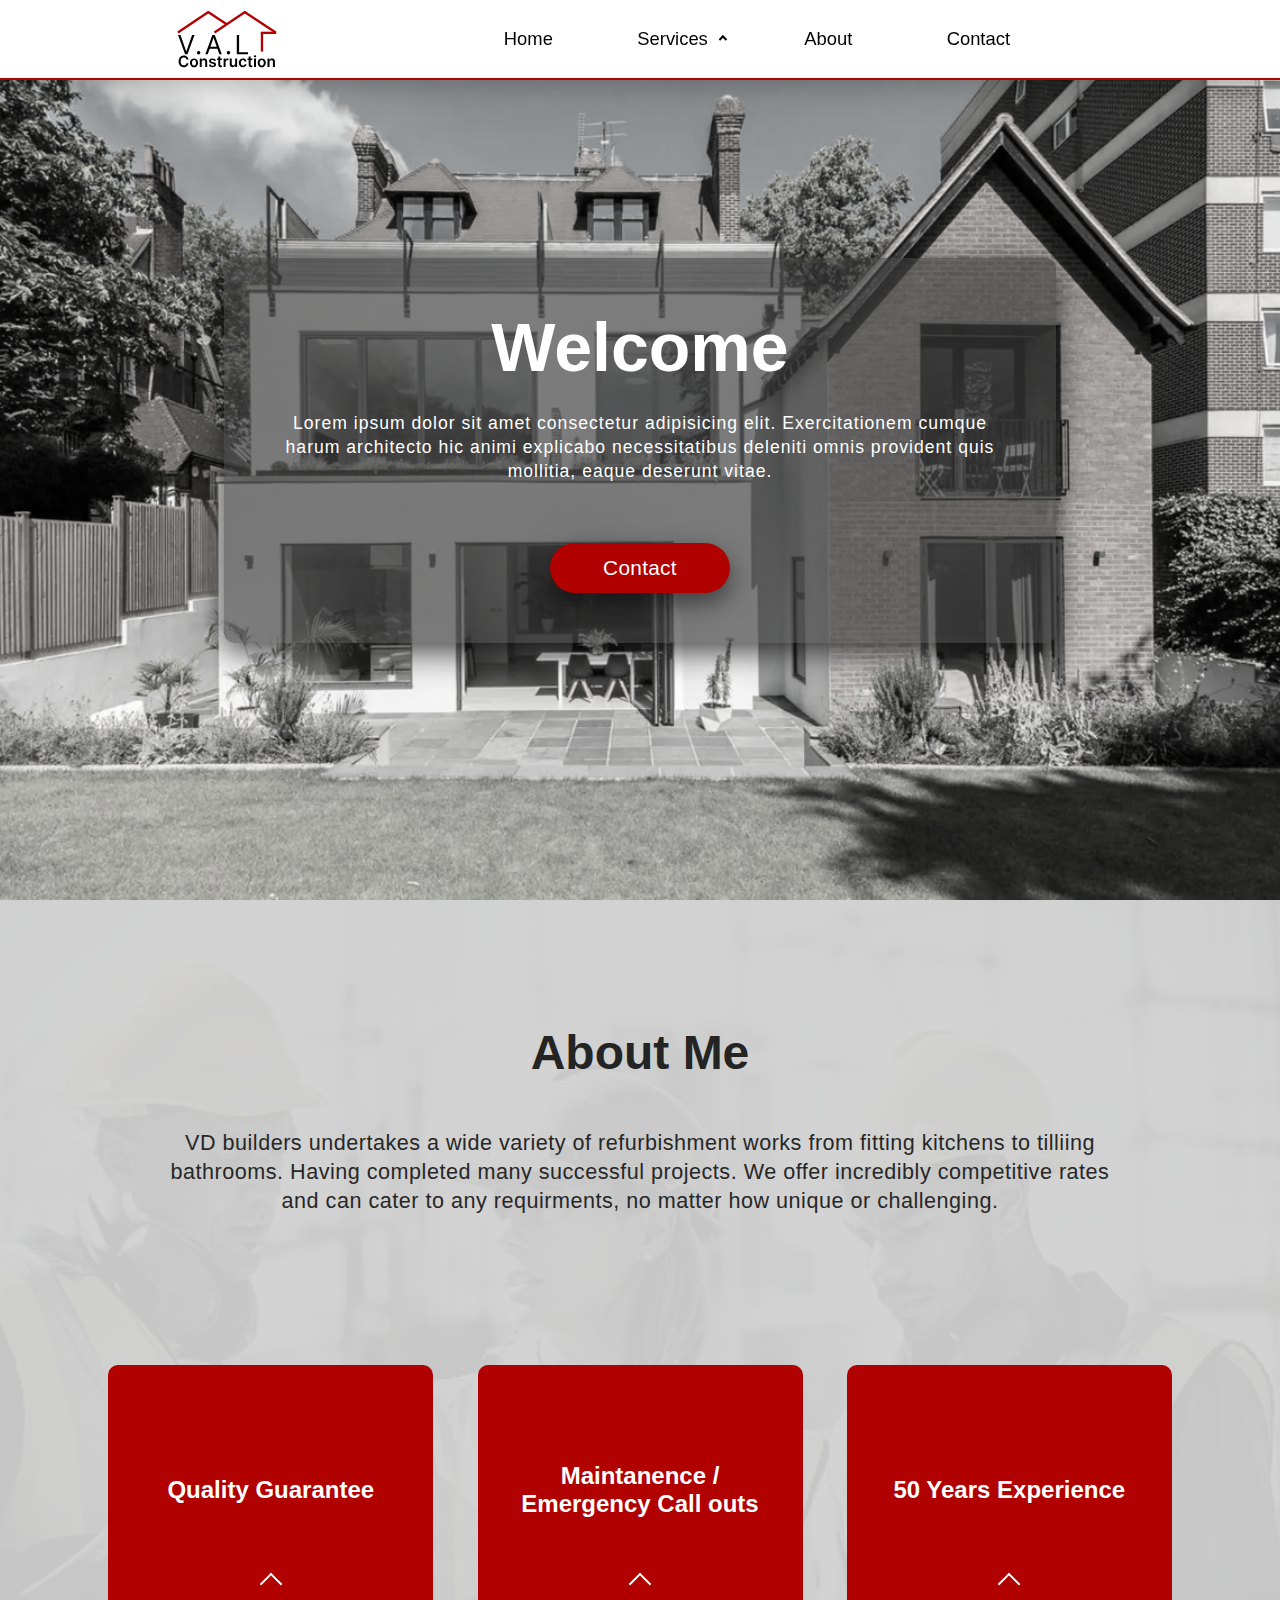
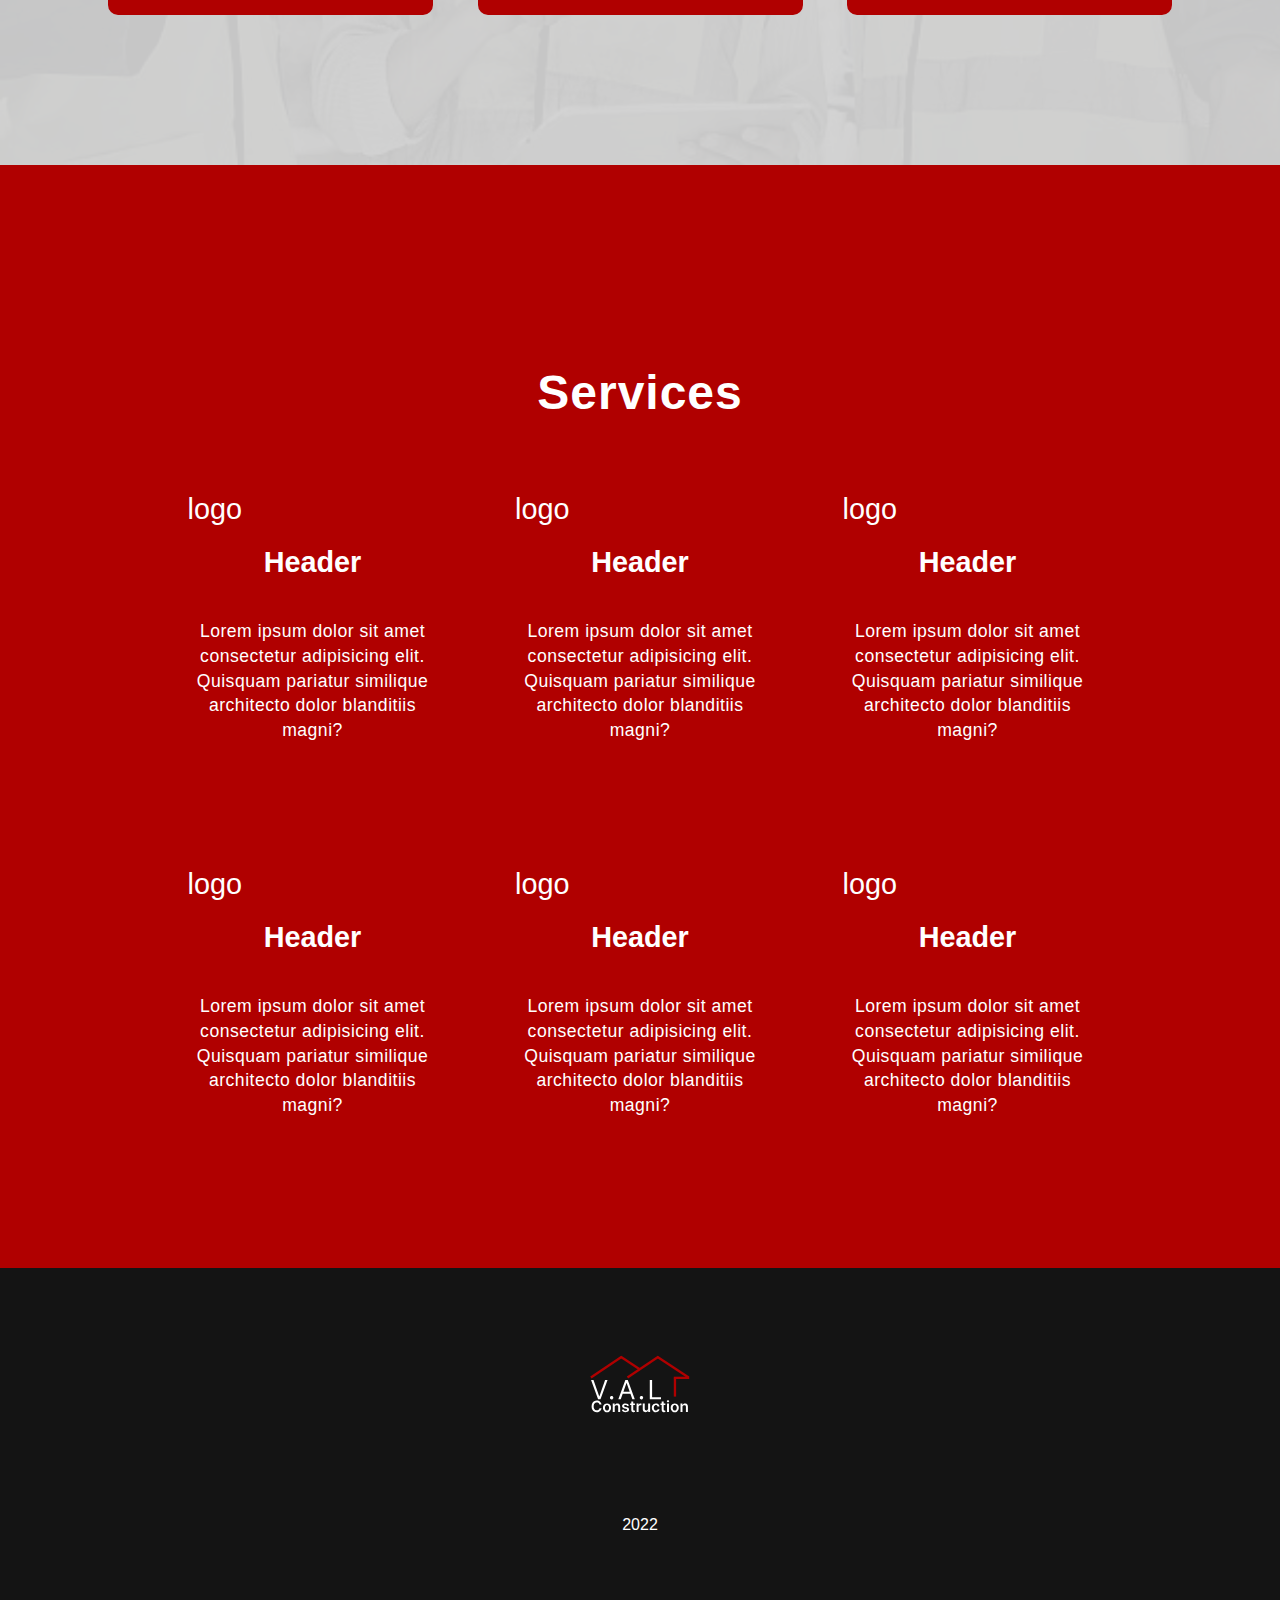
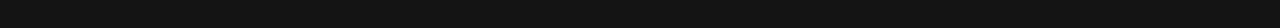
==== index.html @ 8a045b6e "zz" ====
<!DOCTYPE html>
<html lang="en">
<head>

    <meta charset="UTF-8">
    <meta http-equiv="X-UA-Compatible" content="IE=edge">
    <meta name="viewport" content="width=device-width, initial-scale=1.0">
    <link rel="stylesheet" href="../css/style.css">
    <link rel="apple-touch-icon" sizes="180x180" href="favicon\apple-touch-icon.png">
    <link rel="icon" type="image/png" sizes="32x32" href="favicon/favicon-32x32.png">
    <link rel="icon" type="image/png" sizes="16x16" href="favicon/favicon-16x16.png">
    <link rel="manifest" href="favicon/site.webmanifest">
    <link rel="mask-icon" href="favicon/safari-pinned-tab.svg" color="#5bbad5">
    <meta name="msapplication-TileColor" content="#da532c">
    <meta name="theme-color" content="#ffffff">

    <title>Home</title>

</head>
<body>
    <div class="hero">
        <div class="hero-img-overlay"></div>
        <img src="../images/The-Modern-House-UK-0.webp" alt="background-image" srcset="">
        
        <div class="hero-container">
            
            <h2 class="hero-header">Welcome</h2>
            <p class="hero-text">
                Lorem ipsum dolor sit amet consectetur adipisicing elit. Exercitationem cumque harum architecto hic animi explicabo necessitatibus deleniti omnis provident quis mollitia, eaque deserunt vitae.
            </p>
            <div class="hero-contact-wrapper">
                <div class="hero-contact">
                    <a href="#">
                        <p>Contact</p>
                    </a>
                </div>
            </div>
        </div>
    </div>
    <div class="nav-wrapper">
        <div class="nav">
            <div class="logo">
                <svg width="129" height="74" viewBox="0 0 129 74" fill="none" xmlns="http://www.w3.org/2000/svg">
                    <path d="M4.50852 31.9138L11.8494 52.7291H12.1392L19.4801 31.9138H22.6193L13.5398 56.641H10.4489L1.36932 31.9138H4.50852ZM27.9341 56.8342C27.3385 56.8342 26.8273 56.6209 26.4007 56.1943C25.9741 55.7677 25.7608 55.2566 25.7608 54.6609C25.7608 54.0653 25.9741 53.5541 26.4007 53.1275C26.8273 52.7009 27.3385 52.4876 27.9341 52.4876C28.5298 52.4876 29.0409 52.7009 29.4675 53.1275C29.8941 53.5541 30.1074 54.0653 30.1074 54.6609C30.1074 55.0553 30.0068 55.4175 29.8056 55.7476C29.6124 56.0776 29.3508 56.3432 29.0208 56.5444C28.6988 56.7376 28.3366 56.8342 27.9341 56.8342ZM39.6813 56.641H36.5421L45.6216 31.9138H48.7125L57.7921 56.641H54.6528L47.2636 35.8257H47.0705L39.6813 56.641ZM40.8403 46.9819H53.4938V49.6382H40.8403V46.9819ZM66.394 56.8342C65.7983 56.8342 65.2872 56.6209 64.8606 56.1943C64.434 55.7677 64.2207 55.2566 64.2207 54.6609C64.2207 54.0653 64.434 53.5541 64.8606 53.1275C65.2872 52.7009 65.7983 52.4876 66.394 52.4876C66.9896 52.4876 67.5007 52.7009 67.9273 53.1275C68.3539 53.5541 68.5673 54.0653 68.5673 54.6609C68.5673 55.0553 68.4666 55.4175 68.2654 55.7476C68.0722 56.0776 67.8106 56.3432 67.4806 56.5444C67.1586 56.7376 66.7964 56.8342 66.394 56.8342ZM77.1269 56.641V31.9138H80.1212V53.9848H91.6155V56.641H77.1269Z" fill="black"/>
                    <line y1="-1.5" x2="48.0548" y2="-1.5" transform="matrix(0.829997 -0.557767 0.551635 0.834086 49.1716 29.8034)" stroke="#B00000" stroke-width="3"/>
                    <line y1="-1.5" x2="48.608" y2="-1.5" transform="matrix(0.834228 0.55142 -0.545297 0.838243 85.9023 3)" stroke="#B00000" stroke-width="3"/>
                    <line y1="-1.5" x2="47.9809" y2="-1.5" transform="matrix(0.829997 -0.557767 0.551635 0.834086 1.97386 29.8034)" stroke="#B00000" stroke-width="3"/>
                    <line y1="-1.5" x2="28.6536" y2="-1.5" transform="matrix(0.834228 0.55142 -0.545297 0.838243 38.8529 3)" stroke="#B00000" stroke-width="3"/>
                    <line x1="128" y1="29.0658" x2="108.057" y2="29.0658" stroke="#B00000" stroke-width="3"/>
                    <line x1="109.599" y1="53.2564" x2="109.599" y2="29.8034" stroke="#B00000" stroke-width="3"/>
                    <path d="M14.8849 63.5161H12.2287C12.1529 63.0805 12.0133 62.6946 11.8097 62.3584C11.6061 62.0175 11.3527 61.7287 11.0497 61.4919C10.7467 61.2552 10.401 61.0776 10.0128 60.9592C9.62926 60.8361 9.21496 60.7746 8.76989 60.7746C7.97917 60.7746 7.27841 60.9734 6.66761 61.3712C6.05682 61.7642 5.5786 62.3418 5.23295 63.1041C4.88731 63.8617 4.71449 64.7874 4.71449 65.8811C4.71449 66.9938 4.88731 67.9313 5.23295 68.6936C5.58333 69.4512 6.06155 70.0241 6.66761 70.4124C7.27841 70.7959 7.9768 70.9877 8.76278 70.9877C9.19839 70.9877 9.60559 70.9308 9.98438 70.8172C10.3679 70.6988 10.7112 70.526 11.0142 70.2987C11.322 70.0715 11.58 69.7921 11.7884 69.4607C12.0014 69.1292 12.1482 68.7504 12.2287 68.3243L14.8849 68.3385C14.7855 69.0298 14.5701 69.6785 14.2386 70.2845C13.9119 70.8906 13.4834 71.4256 12.9531 71.8896C12.4228 72.3489 11.8026 72.7088 11.0923 72.9692C10.3821 73.2249 9.59375 73.3527 8.72727 73.3527C7.44886 73.3527 6.30777 73.0568 5.30398 72.4649C4.30019 71.8731 3.50947 71.0184 2.93182 69.901C2.35417 68.7836 2.06534 67.4436 2.06534 65.8811C2.06534 64.3139 2.35653 62.9739 2.93892 61.8612C3.52131 60.7438 4.31439 59.8892 5.31818 59.2973C6.32197 58.7055 7.45833 58.4095 8.72727 58.4095C9.53693 58.4095 10.2898 58.5232 10.9858 58.7504C11.6818 58.9777 12.3021 59.3115 12.8466 59.7519C13.3911 60.1875 13.8385 60.7225 14.1889 61.357C14.544 61.9867 14.776 62.7064 14.8849 63.5161ZM21.9428 73.3669C20.8775 73.3669 19.9542 73.1325 19.1729 72.6638C18.3917 72.195 17.7856 71.5393 17.3548 70.6965C16.9286 69.8537 16.7156 68.8688 16.7156 67.7419C16.7156 66.615 16.9286 65.6278 17.3548 64.7803C17.7856 63.9327 18.3917 63.2746 19.1729 62.8058C19.9542 62.3371 20.8775 62.1027 21.9428 62.1027C23.0082 62.1027 23.9315 62.3371 24.7127 62.8058C25.494 63.2746 26.0977 63.9327 26.5238 64.7803C26.9547 65.6278 27.1701 66.615 27.1701 67.7419C27.1701 68.8688 26.9547 69.8537 26.5238 70.6965C26.0977 71.5393 25.494 72.195 24.7127 72.6638C23.9315 73.1325 23.0082 73.3669 21.9428 73.3669ZM21.957 71.3073C22.5347 71.3073 23.0176 71.1486 23.4059 70.8314C23.7942 70.5094 24.083 70.0786 24.2724 69.5388C24.4665 68.999 24.5636 68.3977 24.5636 67.7348C24.5636 67.0672 24.4665 66.4635 24.2724 65.9237C24.083 65.3792 23.7942 64.946 23.4059 64.624C23.0176 64.302 22.5347 64.1411 21.957 64.1411C21.3652 64.1411 20.8728 64.302 20.4798 64.624C20.0915 64.946 19.8003 65.3792 19.6062 65.9237C19.4168 66.4635 19.3221 67.0672 19.3221 67.7348C19.3221 68.3977 19.4168 68.999 19.6062 69.5388C19.8003 70.0786 20.0915 70.5094 20.4798 70.8314C20.8728 71.1486 21.3652 71.3073 21.957 71.3073ZM31.9233 66.7618V73.1538H29.3523V62.2448H31.8097V64.0984H31.9375C32.1884 63.4877 32.5885 63.0023 33.1378 62.6425C33.6918 62.2826 34.3759 62.1027 35.1903 62.1027C35.9432 62.1027 36.599 62.2637 37.1577 62.5857C37.7211 62.9076 38.1567 63.374 38.4645 63.9848C38.777 64.5956 38.9309 65.3366 38.9261 66.2078V73.1538H36.3551V66.6056C36.3551 65.8764 36.1657 65.3058 35.7869 64.8939C35.4129 64.482 34.8944 64.276 34.2315 64.276C33.7817 64.276 33.3816 64.3754 33.0312 64.5743C32.6856 64.7684 32.4134 65.0502 32.2145 65.4195C32.0204 65.7888 31.9233 66.2362 31.9233 66.7618ZM50.1619 65.1283L47.8182 65.384C47.7519 65.1472 47.6359 64.9247 47.4702 64.7163C47.3092 64.508 47.0914 64.3399 46.8168 64.2121C46.5421 64.0842 46.206 64.0203 45.8082 64.0203C45.2732 64.0203 44.8234 64.1363 44.4588 64.3683C44.099 64.6003 43.9214 64.901 43.9261 65.2703C43.9214 65.5876 44.0374 65.8456 44.2741 66.0445C44.5156 66.2433 44.9134 66.4067 45.4673 66.5345L47.3281 66.9323C48.3603 67.1548 49.1274 67.5075 49.6293 67.9905C50.1359 68.4734 50.3916 69.1056 50.3963 69.8868C50.3916 70.5734 50.1903 71.1794 49.7926 71.705C49.3996 72.2258 48.8527 72.633 48.152 72.9266C47.4512 73.2201 46.6463 73.3669 45.7372 73.3669C44.402 73.3669 43.3272 73.0876 42.5128 72.5288C41.6984 71.9654 41.2131 71.1818 41.0568 70.178L43.5639 69.9365C43.6776 70.4289 43.919 70.8006 44.2884 71.0516C44.6577 71.3025 45.1383 71.428 45.7301 71.428C46.3409 71.428 46.831 71.3025 47.2003 71.0516C47.5743 70.8006 47.7614 70.4905 47.7614 70.1212C47.7614 69.8087 47.6406 69.5506 47.3991 69.347C47.1624 69.1434 46.7931 68.9872 46.2912 68.8783L44.4304 68.4877C43.384 68.2699 42.6098 67.9029 42.108 67.3868C41.6061 66.866 41.3575 66.2078 41.3622 65.4124C41.3575 64.74 41.5398 64.1576 41.9091 63.6652C42.2831 63.1681 42.8016 62.7845 43.4645 62.5146C44.1321 62.24 44.9015 62.1027 45.7727 62.1027C47.0511 62.1027 48.0573 62.375 48.7912 62.9195C49.5298 63.464 49.9867 64.2002 50.1619 65.1283ZM57.9638 62.2448V64.2334H51.6925V62.2448H57.9638ZM53.2408 59.6311H55.8118V69.8726C55.8118 70.2182 55.8639 70.4834 55.968 70.6681C56.0769 70.848 56.219 70.9711 56.3942 71.0374C56.5694 71.1037 56.7635 71.1368 56.9766 71.1368C57.1375 71.1368 57.2843 71.125 57.4169 71.1013C57.5542 71.0776 57.6584 71.0563 57.7294 71.0374L58.1626 73.0473C58.0253 73.0947 57.8288 73.1467 57.5732 73.2036C57.3222 73.2604 57.0144 73.2935 56.6499 73.303C56.0059 73.3219 55.4259 73.2249 54.9098 73.0118C54.3937 72.794 53.9841 72.4578 53.6811 72.0033C53.3828 71.5487 53.236 70.9806 53.2408 70.2987V59.6311ZM60.114 73.1538V62.2448H62.6069V64.0629H62.7205C62.9194 63.4332 63.2603 62.9479 63.7433 62.607C64.2309 62.2613 64.7873 62.0885 65.4123 62.0885C65.5543 62.0885 65.713 62.0956 65.8881 62.1098C66.0681 62.1193 66.2172 62.1359 66.3356 62.1595V64.5246C66.2267 64.4867 66.0539 64.4536 65.8171 64.4252C65.5851 64.392 65.3602 64.3754 65.1424 64.3754C64.6737 64.3754 64.2522 64.4772 63.8782 64.6808C63.5089 64.8797 63.2177 65.1567 63.0046 65.5118C62.7915 65.8669 62.685 66.2765 62.685 66.7405V73.1538H60.114ZM74.9968 68.5658V62.2448H77.5678V73.1538H75.0749V71.2149H74.9613C74.7151 71.8257 74.3103 72.3252 73.7468 72.7135C73.1881 73.1018 72.4992 73.2959 71.68 73.2959C70.9651 73.2959 70.333 73.1373 69.7837 72.82C69.2392 72.4981 68.8131 72.0317 68.5053 71.4209C68.1976 70.8054 68.0437 70.062 68.0437 69.1908V62.2448H70.6147V68.7931C70.6147 69.4843 70.8041 70.0336 71.1829 70.4408C71.5617 70.848 72.0588 71.0516 72.6744 71.0516C73.0531 71.0516 73.4201 70.9592 73.7752 70.7746C74.1303 70.5899 74.4215 70.3153 74.6488 69.9507C74.8808 69.5814 74.9968 69.1198 74.9968 68.5658ZM84.9702 73.3669C83.8812 73.3669 82.946 73.1278 82.1648 72.6496C81.3883 72.1714 80.7893 71.5109 80.3679 70.6681C79.9512 69.8205 79.7429 68.8451 79.7429 67.7419C79.7429 66.634 79.956 65.6562 80.3821 64.8087C80.8082 63.9564 81.4096 63.2935 82.1861 62.82C82.9673 62.3418 83.8906 62.1027 84.956 62.1027C85.8414 62.1027 86.625 62.2661 87.3068 62.5928C87.9934 62.9147 88.5402 63.3716 88.9474 63.9635C89.3546 64.5506 89.5866 65.2372 89.6435 66.0232H87.1861C87.0866 65.4976 86.8499 65.0596 86.4759 64.7092C86.1065 64.3541 85.6117 64.1766 84.9915 64.1766C84.4659 64.1766 84.0043 64.3186 83.6065 64.6027C83.2088 64.8821 82.8987 65.2845 82.6761 65.8101C82.4583 66.3357 82.3494 66.9654 82.3494 67.6993C82.3494 68.4427 82.4583 69.0819 82.6761 69.6169C82.8939 70.1472 83.1993 70.5568 83.5923 70.8456C83.9901 71.1297 84.4564 71.2717 84.9915 71.2717C85.3703 71.2717 85.7088 71.2007 86.0071 71.0587C86.3101 70.9119 86.5634 70.7012 86.767 70.4266C86.9706 70.152 87.1103 69.8181 87.1861 69.4252H89.6435C89.5819 70.1969 89.3546 70.8811 88.9616 71.4777C88.5687 72.0696 88.0336 72.5336 87.3565 72.8698C86.6795 73.2012 85.884 73.3669 84.9702 73.3669ZM97.2021 62.2448V64.2334H90.9308V62.2448H97.2021ZM92.479 59.6311H95.0501V69.8726C95.0501 70.2182 95.1022 70.4834 95.2063 70.6681C95.3152 70.848 95.4573 70.9711 95.6325 71.0374C95.8076 71.1037 96.0018 71.1368 96.2148 71.1368C96.3758 71.1368 96.5226 71.125 96.6552 71.1013C96.7925 71.0776 96.8967 71.0563 96.9677 71.0374L97.4009 73.0473C97.2636 73.0947 97.0671 73.1467 96.8114 73.2036C96.5605 73.2604 96.2527 73.2935 95.8881 73.303C95.2442 73.3219 94.6642 73.2249 94.1481 73.0118C93.632 72.794 93.2224 72.4578 92.9194 72.0033C92.6211 71.5487 92.4743 70.9806 92.479 70.2987V59.6311ZM99.3523 73.1538V62.2448H101.923V73.1538H99.3523ZM100.645 60.6965C100.238 60.6965 99.8873 60.5615 99.5938 60.2916C99.3002 60.017 99.1534 59.6879 99.1534 59.3044C99.1534 58.9162 99.3002 58.5871 99.5938 58.3172C99.8873 58.0426 100.238 57.9053 100.645 57.9053C101.057 57.9053 101.407 58.0426 101.696 58.3172C101.99 58.5871 102.136 58.9162 102.136 59.3044C102.136 59.6879 101.99 60.017 101.696 60.2916C101.407 60.5615 101.057 60.6965 100.645 60.6965ZM109.326 73.3669C108.26 73.3669 107.337 73.1325 106.556 72.6638C105.775 72.195 105.168 71.5393 104.738 70.6965C104.311 69.8537 104.098 68.8688 104.098 67.7419C104.098 66.615 104.311 65.6278 104.738 64.7803C105.168 63.9327 105.775 63.2746 106.556 62.8058C107.337 62.3371 108.26 62.1027 109.326 62.1027C110.391 62.1027 111.314 62.3371 112.096 62.8058C112.877 63.2746 113.48 63.9327 113.907 64.7803C114.337 65.6278 114.553 66.615 114.553 67.7419C114.553 68.8688 114.337 69.8537 113.907 70.6965C113.48 71.5393 112.877 72.195 112.096 72.6638C111.314 73.1325 110.391 73.3669 109.326 73.3669ZM109.34 71.3073C109.917 71.3073 110.4 71.1486 110.789 70.8314C111.177 70.5094 111.466 70.0786 111.655 69.5388C111.849 68.999 111.946 68.3977 111.946 67.7348C111.946 67.0672 111.849 66.4635 111.655 65.9237C111.466 65.3792 111.177 64.946 110.789 64.624C110.4 64.302 109.917 64.1411 109.34 64.1411C108.748 64.1411 108.256 64.302 107.863 64.624C107.474 64.946 107.183 65.3792 106.989 65.9237C106.8 66.4635 106.705 67.0672 106.705 67.7348C106.705 68.3977 106.8 68.999 106.989 69.5388C107.183 70.0786 107.474 70.5094 107.863 70.8314C108.256 71.1486 108.748 71.3073 109.34 71.3073ZM119.306 66.7618V73.1538H116.735V62.2448H119.192V64.0984H119.32C119.571 63.4877 119.971 63.0023 120.521 62.6425C121.075 62.2826 121.759 62.1027 122.573 62.1027C123.326 62.1027 123.982 62.2637 124.54 62.5857C125.104 62.9076 125.54 63.374 125.847 63.9848C126.16 64.5956 126.314 65.3366 126.309 66.2078V73.1538H123.738V66.6056C123.738 65.8764 123.549 65.3058 123.17 64.8939C122.796 64.482 122.277 64.276 121.614 64.276C121.165 64.276 120.764 64.3754 120.414 64.5743C120.068 64.7684 119.796 65.0502 119.597 65.4195C119.403 65.7888 119.306 66.2362 119.306 66.7618Z" fill="black"/>
                </svg>
            </div>
 
            <input type="checkbox" id="nav-checkbox" class="nav-checkbox">

            <ul class="nav-contents">

                <li>
                    <a>Home</a>
                </li>

                <li class="nav-subcontent-parent" onclick="clickEvent">
                    <a class="chevron">
                        Services                
                    </a>
                    <div class="nav-sub-wrapper" id="childrenWrapper">
                        <ul class="nav-subcontents">
                            <li>
                                <a class="fill-container" href="www.google.com"></a>
                                <div class="mobile-wrapper">
                                    <a href="" >Refurbishments</a>
                                </div>
                            </li>
                            <li>
                                <a class="fill-container" href="www.google.com"></a>
                                <div class="mobile-wrapper">
                                    <a href="" >Extensions</a>
                                </div>
                            </li>
                            <li>
                                <a class="fill-container" href="www.google.com"></a>
                                <div class="mobile-wrapper">
                                    <a href="" >Repairs</a>
                                </div>
                            </li>
                        </ul>
                    </div>
                </li>

                <li id="navAbout">
                    <a class="fill-container" href="about.html"></a>
                    <a>About</a>
                </li>

                <li>
                    <a class="fill-container" href="contact.html"></a>
                    <a>Contact</a>
                </li>

            </ul>
            
            <label for="nav-checkbox" class="nav-checkbox-label">
                <span></span>
            </label>

        </div>
    </div>

    <main class="about-wrapper">
        <img src="../images/istockphoto-552721695-612x612.jpg" alt="background-image" srcset="">
        <div class="about-img-overlay"></div>

        <div class="container-text">

            <h3>About Me</h3>

            <p>
                VD builders undertakes a wide variety of refurbishment works from fitting kitchens to tilliing bathrooms. Having completed many successful projects. We offer incredibly competitive rates and can cater to any requirments, no matter how unique or challenging.
            </p>

        </div>

        <div class="container-cards">

            <div class="card" ">
                <div class="title-wrap">
                    <h4 class="card-title">Quality Guarantee</h4>
                </div>
                
                <p>Lorem ipsum, dolor sit amet consectetur adipisicing elit. Sint, in. Ad delectus voluptatibus natus asperiores odit et at iusto aspernatur, dolorum minus minima? Veritatis praesentium ut rerum qui animi sapiente dicta laboriosam sequi ratione quidem.</p>
        
                <a class="chevron-card"></a>
            </div>

            <div class="card" ">
                <div class="title-wrap">
                    <h4 class="card-title">Maintanence / Emergency Call outs</h4>
                </div>
                
                <p>Lorem ipsum, dolor sit amet consectetur adipisicing elit. Sint, in. Ad delectus voluptatibus natus asperiores odit et at iusto aspernatur, dolorum minus minima? Veritatis praesentium ut rerum qui animi sapiente dicta laboriosam sequi ratione quidem.</p>
        
                <a class="chevron-card"></a>
            </div>

            <!-- onclick="this.classList.toggle('engaged')" -->

            <div class="card" >
                <div class="title-wrap">
                    <h4 class="card-title">50 Years Experience</h4>
                </div>
                
                <p>Lorem ipsum, dolor sit amet consectetur adipisicing elit. Sint, in. Ad delectus voluptatibus natus asperiores odit et at iusto aspernatur, dolorum minus minima? Veritatis praesentium ut rerum qui animi sapiente dicta laboriosam sequi ratione quidem.</p>
        
                <a class="chevron-card"></a>
            </div>

        </div>
    </main>

    <main class="services-wrapper">
        <div class="container-text white">
            <h3>Services</h3>
        </div>
        <div class="services-cards">
            
            <div class="card-wrap">
                <span>logo</span>
                <h4>Header</h4>
                <p>Lorem ipsum dolor sit amet consectetur adipisicing elit. Quisquam pariatur similique architecto dolor blanditiis magni?</p>
            </div>

            <div class="card-wrap">
                <span>logo</span>
                <h4>Header</h4>
                <p>Lorem ipsum dolor sit amet consectetur adipisicing elit. Quisquam pariatur similique architecto dolor blanditiis magni?</p>
            </div>

            <div class="card-wrap">
                <span>logo</span>
                <h4>Header</h4>
                <p>Lorem ipsum dolor sit amet consectetur adipisicing elit. Quisquam pariatur similique architecto dolor blanditiis magni?</p>
            </div>

            <div class="card-wrap">
                <span>logo</span>
                <h4>Header</h4>
                <p>Lorem ipsum dolor sit amet consectetur adipisicing elit. Quisquam pariatur similique architecto dolor blanditiis magni?</p>
            </div>

            <div class="card-wrap">
                <span>logo</span>
                <h4>Header</h4>
                <p>Lorem ipsum dolor sit amet consectetur adipisicing elit. Quisquam pariatur similique architecto dolor blanditiis magni?</p>
            </div>

            <div class="card-wrap">
                <span>logo</span>
                <h4>Header</h4>
                <p>Lorem ipsum dolor sit amet consectetur adipisicing elit. Quisquam pariatur similique architecto dolor blanditiis magni?</p>
            </div>

        </div>
    </main>

    <footer class="footer-wrapper">
        <div class="logo">
            <svg width="129" height="74" viewBox="0 0 129 74" fill="none" xmlns="http://www.w3.org/2000/svg">
                <path d="M4.50852 31.9138L11.8494 52.7291H12.1392L19.4801 31.9138H22.6193L13.5398 56.641H10.4489L1.36932 31.9138H4.50852ZM27.9341 56.8342C27.3385 56.8342 26.8273 56.6209 26.4007 56.1943C25.9741 55.7677 25.7608 55.2566 25.7608 54.6609C25.7608 54.0653 25.9741 53.5541 26.4007 53.1275C26.8273 52.7009 27.3385 52.4876 27.9341 52.4876C28.5298 52.4876 29.0409 52.7009 29.4675 53.1275C29.8941 53.5541 30.1074 54.0653 30.1074 54.6609C30.1074 55.0553 30.0068 55.4175 29.8056 55.7476C29.6124 56.0776 29.3508 56.3432 29.0208 56.5444C28.6988 56.7376 28.3366 56.8342 27.9341 56.8342ZM39.6813 56.641H36.5421L45.6216 31.9138H48.7125L57.7921 56.641H54.6528L47.2636 35.8257H47.0705L39.6813 56.641ZM40.8403 46.9819H53.4938V49.6382H40.8403V46.9819ZM66.394 56.8342C65.7983 56.8342 65.2872 56.6209 64.8606 56.1943C64.434 55.7677 64.2207 55.2566 64.2207 54.6609C64.2207 54.0653 64.434 53.5541 64.8606 53.1275C65.2872 52.7009 65.7983 52.4876 66.394 52.4876C66.9896 52.4876 67.5007 52.7009 67.9273 53.1275C68.3539 53.5541 68.5673 54.0653 68.5673 54.6609C68.5673 55.0553 68.4666 55.4175 68.2654 55.7476C68.0722 56.0776 67.8106 56.3432 67.4806 56.5444C67.1586 56.7376 66.7964 56.8342 66.394 56.8342ZM77.1269 56.641V31.9138H80.1212V53.9848H91.6155V56.641H77.1269Z" fill="white"/>
                <line y1="-1.5" x2="48.0548" y2="-1.5" transform="matrix(0.829997 -0.557767 0.551635 0.834086 49.1716 29.8034)" stroke="#B00000" stroke-width="3"/>
                <line y1="-1.5" x2="48.608" y2="-1.5" transform="matrix(0.834228 0.55142 -0.545297 0.838243 85.9023 3)" stroke="#B00000" stroke-width="3"/>
                <line y1="-1.5" x2="47.9809" y2="-1.5" transform="matrix(0.829997 -0.557767 0.551635 0.834086 1.97386 29.8034)" stroke="#B00000" stroke-width="3"/>
                <line y1="-1.5" x2="28.6536" y2="-1.5" transform="matrix(0.834228 0.55142 -0.545297 0.838243 38.8529 3)" stroke="#B00000" stroke-width="3"/>
                <line x1="128" y1="29.0658" x2="108.057" y2="29.0658" stroke="#B00000" stroke-width="3"/>
                <line x1="109.599" y1="53.2564" x2="109.599" y2="29.8034" stroke="#B00000" stroke-width="3"/>
                <path d="M14.8849 63.5161H12.2287C12.1529 63.0805 12.0133 62.6946 11.8097 62.3584C11.6061 62.0175 11.3527 61.7287 11.0497 61.4919C10.7467 61.2552 10.401 61.0776 10.0128 60.9592C9.62926 60.8361 9.21496 60.7746 8.76989 60.7746C7.97917 60.7746 7.27841 60.9734 6.66761 61.3712C6.05682 61.7642 5.5786 62.3418 5.23295 63.1041C4.88731 63.8617 4.71449 64.7874 4.71449 65.8811C4.71449 66.9938 4.88731 67.9313 5.23295 68.6936C5.58333 69.4512 6.06155 70.0241 6.66761 70.4124C7.27841 70.7959 7.9768 70.9877 8.76278 70.9877C9.19839 70.9877 9.60559 70.9308 9.98438 70.8172C10.3679 70.6988 10.7112 70.526 11.0142 70.2987C11.322 70.0715 11.58 69.7921 11.7884 69.4607C12.0014 69.1292 12.1482 68.7504 12.2287 68.3243L14.8849 68.3385C14.7855 69.0298 14.5701 69.6785 14.2386 70.2845C13.9119 70.8906 13.4834 71.4256 12.9531 71.8896C12.4228 72.3489 11.8026 72.7088 11.0923 72.9692C10.3821 73.2249 9.59375 73.3527 8.72727 73.3527C7.44886 73.3527 6.30777 73.0568 5.30398 72.4649C4.30019 71.8731 3.50947 71.0184 2.93182 69.901C2.35417 68.7836 2.06534 67.4436 2.06534 65.8811C2.06534 64.3139 2.35653 62.9739 2.93892 61.8612C3.52131 60.7438 4.31439 59.8892 5.31818 59.2973C6.32197 58.7055 7.45833 58.4095 8.72727 58.4095C9.53693 58.4095 10.2898 58.5232 10.9858 58.7504C11.6818 58.9777 12.3021 59.3115 12.8466 59.7519C13.3911 60.1875 13.8385 60.7225 14.1889 61.357C14.544 61.9867 14.776 62.7064 14.8849 63.5161ZM21.9428 73.3669C20.8775 73.3669 19.9542 73.1325 19.1729 72.6638C18.3917 72.195 17.7856 71.5393 17.3548 70.6965C16.9286 69.8537 16.7156 68.8688 16.7156 67.7419C16.7156 66.615 16.9286 65.6278 17.3548 64.7803C17.7856 63.9327 18.3917 63.2746 19.1729 62.8058C19.9542 62.3371 20.8775 62.1027 21.9428 62.1027C23.0082 62.1027 23.9315 62.3371 24.7127 62.8058C25.494 63.2746 26.0977 63.9327 26.5238 64.7803C26.9547 65.6278 27.1701 66.615 27.1701 67.7419C27.1701 68.8688 26.9547 69.8537 26.5238 70.6965C26.0977 71.5393 25.494 72.195 24.7127 72.6638C23.9315 73.1325 23.0082 73.3669 21.9428 73.3669ZM21.957 71.3073C22.5347 71.3073 23.0176 71.1486 23.4059 70.8314C23.7942 70.5094 24.083 70.0786 24.2724 69.5388C24.4665 68.999 24.5636 68.3977 24.5636 67.7348C24.5636 67.0672 24.4665 66.4635 24.2724 65.9237C24.083 65.3792 23.7942 64.946 23.4059 64.624C23.0176 64.302 22.5347 64.1411 21.957 64.1411C21.3652 64.1411 20.8728 64.302 20.4798 64.624C20.0915 64.946 19.8003 65.3792 19.6062 65.9237C19.4168 66.4635 19.3221 67.0672 19.3221 67.7348C19.3221 68.3977 19.4168 68.999 19.6062 69.5388C19.8003 70.0786 20.0915 70.5094 20.4798 70.8314C20.8728 71.1486 21.3652 71.3073 21.957 71.3073ZM31.9233 66.7618V73.1538H29.3523V62.2448H31.8097V64.0984H31.9375C32.1884 63.4877 32.5885 63.0023 33.1378 62.6425C33.6918 62.2826 34.3759 62.1027 35.1903 62.1027C35.9432 62.1027 36.599 62.2637 37.1577 62.5857C37.7211 62.9076 38.1567 63.374 38.4645 63.9848C38.777 64.5956 38.9309 65.3366 38.9261 66.2078V73.1538H36.3551V66.6056C36.3551 65.8764 36.1657 65.3058 35.7869 64.8939C35.4129 64.482 34.8944 64.276 34.2315 64.276C33.7817 64.276 33.3816 64.3754 33.0312 64.5743C32.6856 64.7684 32.4134 65.0502 32.2145 65.4195C32.0204 65.7888 31.9233 66.2362 31.9233 66.7618ZM50.1619 65.1283L47.8182 65.384C47.7519 65.1472 47.6359 64.9247 47.4702 64.7163C47.3092 64.508 47.0914 64.3399 46.8168 64.2121C46.5421 64.0842 46.206 64.0203 45.8082 64.0203C45.2732 64.0203 44.8234 64.1363 44.4588 64.3683C44.099 64.6003 43.9214 64.901 43.9261 65.2703C43.9214 65.5876 44.0374 65.8456 44.2741 66.0445C44.5156 66.2433 44.9134 66.4067 45.4673 66.5345L47.3281 66.9323C48.3603 67.1548 49.1274 67.5075 49.6293 67.9905C50.1359 68.4734 50.3916 69.1056 50.3963 69.8868C50.3916 70.5734 50.1903 71.1794 49.7926 71.705C49.3996 72.2258 48.8527 72.633 48.152 72.9266C47.4512 73.2201 46.6463 73.3669 45.7372 73.3669C44.402 73.3669 43.3272 73.0876 42.5128 72.5288C41.6984 71.9654 41.2131 71.1818 41.0568 70.178L43.5639 69.9365C43.6776 70.4289 43.919 70.8006 44.2884 71.0516C44.6577 71.3025 45.1383 71.428 45.7301 71.428C46.3409 71.428 46.831 71.3025 47.2003 71.0516C47.5743 70.8006 47.7614 70.4905 47.7614 70.1212C47.7614 69.8087 47.6406 69.5506 47.3991 69.347C47.1624 69.1434 46.7931 68.9872 46.2912 68.8783L44.4304 68.4877C43.384 68.2699 42.6098 67.9029 42.108 67.3868C41.6061 66.866 41.3575 66.2078 41.3622 65.4124C41.3575 64.74 41.5398 64.1576 41.9091 63.6652C42.2831 63.1681 42.8016 62.7845 43.4645 62.5146C44.1321 62.24 44.9015 62.1027 45.7727 62.1027C47.0511 62.1027 48.0573 62.375 48.7912 62.9195C49.5298 63.464 49.9867 64.2002 50.1619 65.1283ZM57.9638 62.2448V64.2334H51.6925V62.2448H57.9638ZM53.2408 59.6311H55.8118V69.8726C55.8118 70.2182 55.8639 70.4834 55.968 70.6681C56.0769 70.848 56.219 70.9711 56.3942 71.0374C56.5694 71.1037 56.7635 71.1368 56.9766 71.1368C57.1375 71.1368 57.2843 71.125 57.4169 71.1013C57.5542 71.0776 57.6584 71.0563 57.7294 71.0374L58.1626 73.0473C58.0253 73.0947 57.8288 73.1467 57.5732 73.2036C57.3222 73.2604 57.0144 73.2935 56.6499 73.303C56.0059 73.3219 55.4259 73.2249 54.9098 73.0118C54.3937 72.794 53.9841 72.4578 53.6811 72.0033C53.3828 71.5487 53.236 70.9806 53.2408 70.2987V59.6311ZM60.114 73.1538V62.2448H62.6069V64.0629H62.7205C62.9194 63.4332 63.2603 62.9479 63.7433 62.607C64.2309 62.2613 64.7873 62.0885 65.4123 62.0885C65.5543 62.0885 65.713 62.0956 65.8881 62.1098C66.0681 62.1193 66.2172 62.1359 66.3356 62.1595V64.5246C66.2267 64.4867 66.0539 64.4536 65.8171 64.4252C65.5851 64.392 65.3602 64.3754 65.1424 64.3754C64.6737 64.3754 64.2522 64.4772 63.8782 64.6808C63.5089 64.8797 63.2177 65.1567 63.0046 65.5118C62.7915 65.8669 62.685 66.2765 62.685 66.7405V73.1538H60.114ZM74.9968 68.5658V62.2448H77.5678V73.1538H75.0749V71.2149H74.9613C74.7151 71.8257 74.3103 72.3252 73.7468 72.7135C73.1881 73.1018 72.4992 73.2959 71.68 73.2959C70.9651 73.2959 70.333 73.1373 69.7837 72.82C69.2392 72.4981 68.8131 72.0317 68.5053 71.4209C68.1976 70.8054 68.0437 70.062 68.0437 69.1908V62.2448H70.6147V68.7931C70.6147 69.4843 70.8041 70.0336 71.1829 70.4408C71.5617 70.848 72.0588 71.0516 72.6744 71.0516C73.0531 71.0516 73.4201 70.9592 73.7752 70.7746C74.1303 70.5899 74.4215 70.3153 74.6488 69.9507C74.8808 69.5814 74.9968 69.1198 74.9968 68.5658ZM84.9702 73.3669C83.8812 73.3669 82.946 73.1278 82.1648 72.6496C81.3883 72.1714 80.7893 71.5109 80.3679 70.6681C79.9512 69.8205 79.7429 68.8451 79.7429 67.7419C79.7429 66.634 79.956 65.6562 80.3821 64.8087C80.8082 63.9564 81.4096 63.2935 82.1861 62.82C82.9673 62.3418 83.8906 62.1027 84.956 62.1027C85.8414 62.1027 86.625 62.2661 87.3068 62.5928C87.9934 62.9147 88.5402 63.3716 88.9474 63.9635C89.3546 64.5506 89.5866 65.2372 89.6435 66.0232H87.1861C87.0866 65.4976 86.8499 65.0596 86.4759 64.7092C86.1065 64.3541 85.6117 64.1766 84.9915 64.1766C84.4659 64.1766 84.0043 64.3186 83.6065 64.6027C83.2088 64.8821 82.8987 65.2845 82.6761 65.8101C82.4583 66.3357 82.3494 66.9654 82.3494 67.6993C82.3494 68.4427 82.4583 69.0819 82.6761 69.6169C82.8939 70.1472 83.1993 70.5568 83.5923 70.8456C83.9901 71.1297 84.4564 71.2717 84.9915 71.2717C85.3703 71.2717 85.7088 71.2007 86.0071 71.0587C86.3101 70.9119 86.5634 70.7012 86.767 70.4266C86.9706 70.152 87.1103 69.8181 87.1861 69.4252H89.6435C89.5819 70.1969 89.3546 70.8811 88.9616 71.4777C88.5687 72.0696 88.0336 72.5336 87.3565 72.8698C86.6795 73.2012 85.884 73.3669 84.9702 73.3669ZM97.2021 62.2448V64.2334H90.9308V62.2448H97.2021ZM92.479 59.6311H95.0501V69.8726C95.0501 70.2182 95.1022 70.4834 95.2063 70.6681C95.3152 70.848 95.4573 70.9711 95.6325 71.0374C95.8076 71.1037 96.0018 71.1368 96.2148 71.1368C96.3758 71.1368 96.5226 71.125 96.6552 71.1013C96.7925 71.0776 96.8967 71.0563 96.9677 71.0374L97.4009 73.0473C97.2636 73.0947 97.0671 73.1467 96.8114 73.2036C96.5605 73.2604 96.2527 73.2935 95.8881 73.303C95.2442 73.3219 94.6642 73.2249 94.1481 73.0118C93.632 72.794 93.2224 72.4578 92.9194 72.0033C92.6211 71.5487 92.4743 70.9806 92.479 70.2987V59.6311ZM99.3523 73.1538V62.2448H101.923V73.1538H99.3523ZM100.645 60.6965C100.238 60.6965 99.8873 60.5615 99.5938 60.2916C99.3002 60.017 99.1534 59.6879 99.1534 59.3044C99.1534 58.9162 99.3002 58.5871 99.5938 58.3172C99.8873 58.0426 100.238 57.9053 100.645 57.9053C101.057 57.9053 101.407 58.0426 101.696 58.3172C101.99 58.5871 102.136 58.9162 102.136 59.3044C102.136 59.6879 101.99 60.017 101.696 60.2916C101.407 60.5615 101.057 60.6965 100.645 60.6965ZM109.326 73.3669C108.26 73.3669 107.337 73.1325 106.556 72.6638C105.775 72.195 105.168 71.5393 104.738 70.6965C104.311 69.8537 104.098 68.8688 104.098 67.7419C104.098 66.615 104.311 65.6278 104.738 64.7803C105.168 63.9327 105.775 63.2746 106.556 62.8058C107.337 62.3371 108.26 62.1027 109.326 62.1027C110.391 62.1027 111.314 62.3371 112.096 62.8058C112.877 63.2746 113.48 63.9327 113.907 64.7803C114.337 65.6278 114.553 66.615 114.553 67.7419C114.553 68.8688 114.337 69.8537 113.907 70.6965C113.48 71.5393 112.877 72.195 112.096 72.6638C111.314 73.1325 110.391 73.3669 109.326 73.3669ZM109.34 71.3073C109.917 71.3073 110.4 71.1486 110.789 70.8314C111.177 70.5094 111.466 70.0786 111.655 69.5388C111.849 68.999 111.946 68.3977 111.946 67.7348C111.946 67.0672 111.849 66.4635 111.655 65.9237C111.466 65.3792 111.177 64.946 110.789 64.624C110.4 64.302 109.917 64.1411 109.34 64.1411C108.748 64.1411 108.256 64.302 107.863 64.624C107.474 64.946 107.183 65.3792 106.989 65.9237C106.8 66.4635 106.705 67.0672 106.705 67.7348C106.705 68.3977 106.8 68.999 106.989 69.5388C107.183 70.0786 107.474 70.5094 107.863 70.8314C108.256 71.1486 108.748 71.3073 109.34 71.3073ZM119.306 66.7618V73.1538H116.735V62.2448H119.192V64.0984H119.32C119.571 63.4877 119.971 63.0023 120.521 62.6425C121.075 62.2826 121.759 62.1027 122.573 62.1027C123.326 62.1027 123.982 62.2637 124.54 62.5857C125.104 62.9076 125.54 63.374 125.847 63.9848C126.16 64.5956 126.314 65.3366 126.309 66.2078V73.1538H123.738V66.6056C123.738 65.8764 123.549 65.3058 123.17 64.8939C122.796 64.482 122.277 64.276 121.614 64.276C121.165 64.276 120.764 64.3754 120.414 64.5743C120.068 64.7684 119.796 65.0502 119.597 65.4195C119.403 65.7888 119.306 66.2362 119.306 66.7618Z" fill="white"/>
            </svg>
        </div>
        <p>2022</p>
    </footer>

    <script src="https://ajax.googleapis.com/ajax/libs/jquery/3.6.0/jquery.min.js" defer></script>
    <script src="js/mobileNavClickListener.js"></script>

    <script>
        const checkbox = document.querySelector(".nav-checkbox");
        const checkboxLabel = document.querySelector(".nav-checkbox-label");
        const cardTitles = document.querySelectorAll(".card-title");
        const cardParent = document.getElementsByClassName("card")
        const cardParentArray = document.querySelectorAll(".card");
        const navAbout = document.querySelectorAll("#navAbout")[0];
        const showChildren = document.querySelectorAll("#childrenWrapper")[0];
        const parent = document.querySelectorAll(".nav-subcontent-parent")[0];
        const parentList = document.querySelectorAll(".nav-subcontent-wrapper")[0];

        function clickEvent() {
            jQuery(navAbout).toggleClass("margin-top");
            jQuery(showChildren).toggleClass("children");
            jQuery(parent).toggleClass("parent");
        }

        const parentHeight = cardParent[0].getBoundingClientRect().height;

        function transformTop(divisor, element, parent) {

            let parentHeight = parseInt(window.getComputedStyle(parent).height);
             
            let titleHeight = element.getBoundingClientRect().height;

            let top = (parentHeight / divisor) - (titleHeight / 2) - 3;

            element.style.transform = "translateY("+top+"px)";

        }

        function disableScroll() {
            // Get the current page scroll position
            scrollTop =
            window.pageYOffset || document.documentElement.scrollTop;
            scrollLeft =
            window.pageXOffset || document.documentElement.scrollLeft,
          
                // if any scroll is attempted,
                // set this to the previous value
                window.onscroll = function() {
                    window.scrollTo(scrollLeft, scrollTop);
                };
        }
          
        function enableScroll() {
            window.onscroll = function() {};
        }


        cardTitles.forEach(function(element) {

            let titleHeight = element.getBoundingClientRect().height;

            let top = (parentHeight / 2) - (titleHeight / 2) - 3;

            element.style.transform = "translateY("+top+"px)";


        });


        function cardClickListener() {

            jQuery(this).toggleClass("engaged");

            let child = this.querySelector(".card-title");

            if (this.classList.contains("engaged"))
            {
                console.log("1");
                transformTop(3, child, this);
            } 
            else 
            {
                console.log("2");
                transformTop(3.25, child, this);
            }
        }

        const checkboxClickListener = (event) => {
            if (checkbox.checked == false)
            {
                navAbout.classList.add("margin-top");
                showChildren.classList.add("children");
                parent.classList.add("parent");

                enableScroll();
            }
            else if (checkbox.checked == true)
            {
  
                disableScroll();
            }
        }

        checkbox.addEventListener('click', checkboxClickListener);

        for (var i = 0; i < cardParent.length; i++) {
            cardParent[i].addEventListener('click', cardClickListener);
        }

    </script>
</body>
</html>
---- css/style.css ----
:root {
    --col-accent: #B00000;
}

*, *::after, *::before {box-sizing: border-box;}

a {
    cursor: pointer;
}

html {
    min-height: 100%;
}

body {
    margin: 0;
    padding: 0;
    font-family: Arial, Helvetica, sans-serif;
    text-rendering: optimizeLegibility;
}

.nav-wrapper {
    z-index: 999 !important;
    top: 0;
    position: fixed;
    width: 100%;
    height: 80px;
    border-bottom: 2px solid var(--col-accent);
    background-color: white;
    box-shadow: 0px 2px 32px rgba(0, 0, 0, 0.286);
}

.nav-checkbox {display: none;}

.nav-checkbox-label {
    position: absolute;
    top: 0;
    left: 0;
    margin-left: 10px;
    color: black;
    height: 100%;
    display: flex;
    align-items: center;
    padding: 25px;
}

.nav-checkbox-label span {
    display: block; 
    position: relative;
    height: 2px;
    width: 1.25rem;
    transition: transform .4s cubic-bezier(.7,-0.79,.33,1.8);
}

.nav-checkbox-label span::before,
.nav-checkbox-label span::after {
    display: block;
    background-color: black;
    height: 2px;
    width: 1.25rem;
    border-radius: 5px;
    position: relative;
}

.nav-checkbox-label span::before,
.nav-checkbox-label span::after {
    content: '';
    position: absolute;
    transition: transform .4s cubic-bezier(.7,-0.79,.33,1.8),bottom .3s linear .1s, top .3s linear .1s;
}

.nav-checkbox-label span::before {bottom: .2rem;}
.nav-checkbox-label span::after {top: .2rem;}

.fill-container {
    left: 0;
    bottom: 0;
    position: absolute !important;
    width: 100%;
    height: 100%;
    z-index: 1;
}

@media screen and (min-width: 1000px) 
{

    .nav {
        height: 100%;
        width: 100%;
        margin: auto;
        display: grid;
        grid-template-columns: 1fr auto minmax(600px, 1fr) .5fr;
        z-index: 999 !important;
    }

    .logo,
    .nav-contents {
        padding: 0;
        margin: 0;
        width: 100%;
        height: 100%;
    }

    .logo {
        display: flex;
        justify-content: center;
        align-items: center;
    }

    .logo svg{
        grid-column: 1;
        width: 100px;
    }

    .nav-checkbox-label {display: none}

    .nav-contents {
        display: flex;
        justify-content: space-evenly;
        align-items: center;
        grid-column: 3/4;
    }

    .nav-contents li {
        list-style-type: none;
        padding: 0;
        margin: 0;
        width: 100%;
        height: 100%;
        display: flex;
        justify-content: center;
        align-items: center;
        cursor: pointer;
        position: relative;
    }

    .nav-contents li:hover {
        background-color: var(--col-accent);
    }

    .nav-contents li:hover a {
        transform: translateY(-2px);
        color: white;
    }

    .nav-contents > li > a {
        transition:  transform 50ms linear;
        font-size: 1.15rem;
        font-weight: 500;
    }

    .nav-subcontent-parent {
        position: relative;
    }

    .nav-subcontent-parent:hover .chevron::after {
        transform: rotate(135deg);
        top: 0.35em;
    }

    .chevron::after
    {
        transition: transform 150ms ease-out;
        border-style: solid;
        border-width: 0.125em 0.125em 0 0;
        content: '';
        display: inline-block;
        height: 0.35em;
        left: 0.4em;
        position: relative;
        top: 0.45em;
        transform: rotate(-45deg);
        transform-origin: center;
        vertical-align: top;
        width: 0.35em;
    }

    .nav-subcontent-parent:hover ul {
        opacity: 1;
        transform: scale(1);
        transition: transform 0ms linear 150ms, opacity 125ms linear 150ms;
    }

    .nav-subcontent-parent:hover .nav-sub-wrapper {
        transform: translateY(0);

    }

    .nav-sub-wrapper {
        transform: translateY(7px);
        position: absolute;
        top: 100%;
        width: 100%;
        height: fit-content;
        transition: transform 300ms ease-out 0ms, opacity 150ms linear;
    }

    .nav-subcontent-parent ul {
        transform: scale(0);
        opacity: 0;
        position: absolute;
        top: 100%;
        width: 100%;
        left: 34px;
        height: fit-content;
        margin: 0;
        padding: 0;
        background-color: var(--col-accent);
        border: 2px solid var(--col-accent);
        transition: transform 0ms linear 200ms, opacity 150ms linear;
    }

    .nav-subcontent-parent ul li {
        display: block;
        padding: 10px;
        width: 100%;
        height: 100%;;
    }

    .nav-subcontent-parent li:hover {
        background-color: white;
    }

    .nav-subcontent-parent li:hover a {
        color: black !important;
    }

    .nav-subcontent-parent ul li a {
        color: white !important;
        font-size: 1.1rem;
        position: relative;
    }

    .nav-contents a {
        cursor: pointer;
        text-decoration: none;
        color: black;
        padding: 0;
        margin: 0;
    }
}

@media screen and (max-width: 1000px) 
{
    .nav-wrapper {
        height: fit-content;
        border-bottom: none;
    }

    .nav {
        border-bottom: 2px solid var(--col-accent)
    }

    .logo{
        height: 100%;
        display: flex;
        align-items: center;
        justify-content: center;
        padding: 5px;
    }

    .margin-top {
        margin-top: 1px;
    }

    .nav-contents {
        margin: 0;
        padding: 0;
        position: absolute;
        opacity: 0;
        left: 0;
        height: 100vh;
        top: 0;
        z-index: -1;
        background-color: rgba(255, 255, 255, 0.98);
        width: 100%;
        display: flex;
        justify-content: center;
        align-items: center;
        flex-direction: column;
        transform: scale(0, 1);
        transition: opacity 300ms linear 0ms, transform 350ms ease-out 0ms;
        transform-origin: left;;
    }

    .nav-contents li {
        list-style-type: none;  
        width: 75%;
        text-align: center;
        padding-top: 20px;
        position: relative;
        padding-bottom: 20px;
        position: relative;
        cursor: pointer;
    }

    .nav-contents > li:hover {
        background-color: var(--col-accent);
        border-radius: 3px;
    }

    .nav-contents  > li:hover > a {
        color: white;
    }

    .nav-contents > li:not(:first-child){
        border-top: 2px dashed rgba(0, 0, 0, 0.055);
    }

    .nav-contents  a {
        position: relative;
        text-decoration: none;
        color: black;
        font-size: 1.5rem;
        width: 100%;
        height: 100%;
        text-align: center;
        opacity: 0;
        transition: opacity 100ms linear 0ms;
    } 

    .nav-subcontent-parent {
        position: relative;
    }

    .nav-subcontent-parent:hover ul {
        opacity: 1;
        transform: scale(1);
        transition: transform 0ms linear 0ms, opacity 125ms linear;
    }

    .nav-sub-wrapper {
        top: 100%;
        width: 100%;
        transform: scale(0);
        opacity: 0;
        transition: transform 350ms ease-out 200ms, opacity 200ms linear 0ms;
    }

    .nav-subcontent-parent ul {
        position: absolute;
        top: 100%;
        width: 100%;
        margin: 0;
        padding: 0;
        transition: transform 0ms linear 200ms, opacity 150ms linear, max-height 250ms ease-out;
    }

    .nav-subcontent-parent ul li {
        text-align: center;
        padding: 15px;
        position: relative;
        width: 100%;

    }

    .nav-subcontent-parent ul li:first-child {
        margin-top: 20px;
    }

    .nav-subcontent-parent ul a {
        color: black;
        font-size: 1.35rem;
        z-index: 9999;
    }

    .nav-subcontent-parent ul li:hover {
        background-color: var(--col-accent);
    }

    .nav-subcontent-parent ul li:hover a {
        color: white;
    }

    .nav-checkbox:checked ~ .nav-contents{transform: scale(1,1);
        opacity: 1;
        transition: opacity 200ms linear 0ms, transform 350ms ease-out 0ms;
    }
    .nav-checkbox:checked ~ .nav-contents a {opacity: 1;
    transition: opacity 250ms linear 150ms;}

    .nav-checkbox:not(:checked):hover ~ .nav-checkbox-label span {transform: scale(1.25);}

    .nav-checkbox:checked ~ .nav-checkbox-label span::before {
        transform: rotate(45deg);
        bottom: 0rem;
    }
/* 
    .mobile-wrapper {
        height: 100%;
        width: auto;
        margin-left: 50%;
        text-align: left;
        position: relative;
    } */

    .nav-checkbox:checked ~ .nav-checkbox-label span::after {
        transform: rotate(-45deg);
        top: 0rem;
    }

    .nav-checkbox:checked:hover ~ .nav-checkbox-label span {transform: scale(1.25);}

    .nav-checkbox:not(:checked) ~ .parent {
        background-color: white !important;
    }

    #navAbout { 
        margin-top: 0;
        transition: margin-top 200ms ease-out 200ms;}

    .margin-top {
        margin-top: 168px !important;
        transition: margin-top 200ms ease-out 0ms !important;
    }
    
    .rotate {
        transform: rotate(-45deg) scale(1.25);
    }

    .children {
        opacity: 1 !important;
        transform: scale(1) !important;
        transition: opacity 200ms linear 200ms, transform 350ms ease-out 0ms;
    }
    .parent {
        background-color: var(--col-accent);
        border-radius: 3px;
    }
    .parent > a {
        color: white;
    }
}

@media screen and (max-width: 600px) 
{

}

.hero {
    height: 100vh;
    overflow: hidden;
    position: relative;
    width: 100%;
    display: flex;
    justify-content: center;
    align-items: center;
}

.hero img {
    position: absolute;
    background-position: center;
    background-size: cover; 
    min-height: 100%;
    min-width: 100%;
    image-rendering: auto;
    filter: blur(0px) grayscale(100%);
    -webkit-filter: blur(0px) grayscale(95%);
    z-index: -99;
}

.hero-img-overlay {
    position: absolute;
    /* background-color: rgb(0, 238, 255);
    opacity: 0.03; */
    width: 100%;
    height: 100%;
    z-index: -98;
}

.hero-container {
    transition: width 100ms linear;
    /* display: flex;
    justify-content: space-evenly;
    align-items: center;
    flex-direction: column;
    gap: 1.5rem; */
    width: 50%;
    background-color: rgba(62, 62, 62, 0.65);
    padding: 50px;
    box-shadow: 0px 8px 32px rgba(0, 0, 0, 0.728);
    border-radius: 10px !important;
}

.hero-header,
.hero-text,
.hero-contact {
    color: white;
    text-align: center;
}

.hero-header {
    font-size: 5rem;
    margin: 0;
    padding: 0;
    margin-bottom: 25px;
}

.hero-text {
    font-size: 1.2rem;
    line-height: 1.5rem;
    letter-spacing: 1px;
    margin: 0;
    padding: 0;
}

.hero-contact-wrapper {
    border-radius: 50px 50px 50px 50px;
    background-color: var(--col-accent);
    width: 180px;
    height: 50px;
    margin: auto;
    padding: 2px;
    position: relative;
    box-shadow: 0px 10px 24px rgb(0 0 0 / 0.5);  
    margin-top: 60px;
}

.hero-contact {
    border-radius: inherit;
    background-color: var(--col-accent);
    height: 100%;
    width: 100%;
    transition: background-color 100ms linear;
}

.hero-contact a {
    text-decoration: none;
    position: absolute;
    width: 100%;
    height: 100%;
    top: 0;
    left: 0;
    display: flex;
    justify-content: center;
    align-items: center;
}

.hero-contact p {
    color: white;
    font-size: 1.3rem;
    margin: 0;
    padding: 0;
    letter-spacing: 0.3px;
    transition: color 100ms linear;
}

.hero-contact-wrapper:hover .hero-contact{
    background-color: white;
}

.hero-contact-wrapper:hover p{
    color: var(--col-accent)
}



@media screen and (max-width: 1300px) 
{
    .hero-container {
        /* display: flex;
        justify-content: space-evenly;
        align-items: center;
        flex-direction: column;
        gap: 1.5rem; */
        width: 65%;
        /* background-color: rgba(62, 62, 62, 0.597);
        padding: 50px;
        box-shadow: 0px 8px 32px rgba(0, 0, 0, 0.728);
        border-radius: 10px !important; */
    }


    .hero-header {
        font-size: 4.25rem;
        /* margin: 0;
        padding: 0; */
    }
    
    .hero-text {
        font-size: 1.1rem;
        line-height: 1.5rem;
        letter-spacing: 1px;
        /* margin: 0;
        padding: 0; */
    }
}

@media screen and (max-width: 900px) 
{
    .hero-container {
        /* display: flex;
        justify-content: space-evenly;
        align-items: center;
        flex-direction: column;
        gap: 1.5rem; */
        width: 75%;
        /* background-color: rgba(62, 62, 62, 0.597); */
        padding: 40px;
        padding-top: 50px;
        padding-bottom: 50px;
        /* box-shadow: 0px 8px 32px rgba(0, 0, 0, 0.728);
        border-radius: 10px !important;  */
    }

/* 
    .hero-header {
        font-size: 4rem;
        margin: 0;
        padding: 0;
    }
    
    .hero-text {
        font-size: 1.1rem;
        line-height: 1.25rem;
        letter-spacing: 1px;
        margin: 0;
        padding: 0;
    } */
}

@media screen and (max-width: 600px) 
{
    .hero-container {
        /* display: flex;
        justify-content: space-evenly;
        align-items: center;
        flex-direction: column;
        gap: 1.5rem; */
        width: 85%;
        /* background-color: rgba(62, 62, 62, 0.597); */
        padding: 25px;
        padding-top: 50px;
        padding-bottom: 50px;
        /* box-shadow: 0px 8px 32px rgba(0, 0, 0, 0.728);
        border-radius: 10px !important; */
    }


    .hero-header {
        font-size: 3rem;
        /* margin: 0;
        padding: 0; */
    }
    
    .hero-text {
        font-size: 1rem;
        line-height: 1.25rem;
        letter-spacing: 1px;
        /* margin: 0;
        padding: 0; */
    }
    .hero-contact {
        transition: transform 100ms linear, box-shadow 150ms linear;
    }
}


.about-wrapper {
    width: 100%;
    height: fit-content;
    position: relative;
    overflow: hidden;
}

.about-wrapper img {
    position: absolute;
    background-position: center;
    background-size: cover;
    min-height: 100%;
    min-width: 100%;
    image-rendering: auto;
    filter: blur(0px) grayscale(90%);
    -webkit-filter: blur(0px) grayscale(90%);
    z-index: -99;
}

.about-img-overlay
{
    position: absolute;
    background-color: rgb(209, 209, 209);
    opacity: 0.95;
    width: 100%;
    height: 100%;
    z-index: -98;
}

.container-text {
    width: 75%;
 
    margin: auto;
    margin-top: 125px;
}

.container-text h3 {
     text-align: center;
     font-size: 3rem;
     color: rgb(36, 36, 36);
     margin-top: 50px
}

.container-text p {
    font-size: 1.35rem;
    line-height: 1.35;
    text-align: center;
    letter-spacing: 0.5px;
    color: rgb(39, 39, 39);
}



.container-cards {
    width: 75%;

    display: flex;
    justify-content: space-evenly;
    align-items: center;
    margin: auto;
    margin-top: 100px;
    height: 350px;
    margin-bottom: 100px;
}

@media screen and (max-width: 1400px ){
    .container-cards { 
        width: 90%;
    }
    
}

@media screen and (max-width: 1200px ){
    .container-cards { 
        width: 100%;
    }
    
}

@media screen and (max-width: 1000px) {
    .container-cards { 
        margin-top: 50px;
        margin-bottom: 50px;
        flex-direction: column;
        gap: 25px;
        height: 1200px;
    }
}
.card {
    width: 325px;
    background-color: #B00000;
    transition: height 500ms ease-out, background-color 250ms linear;
    overflow: hidden;
    height: 250px;
    margin: 0;
    padding: 0;
    border-radius: 10px;
    position: relative;
    border: 3px solid #B00000;
    text-align: center;
    cursor: pointer;
    padding-left: 15px ;
    padding-right: 15px;
}

@media screen and (max-width: 1120px ){
    .card {
        width: 285px;
    }
    
}

@media screen and (max-width: 1000px){
    .card {
        width: 65%;
    }
    
}

@media screen and (max-width: 700px){
    .card {
        width: 75%;
    }
    
}

@media screen and (max-width: 550px){
    .card {
        width: 80%;
    }
    
}

.card p,
.card h4 {
    color: white;
}

.card.engaged p,
.card.engaged h4 {
    color: black;
}

.card.engaged {
    height: 400px;
    background-color: white;
}

/* .card.engaged h4 {
    transform: translateY(60px);
} */

.card.engaged .chevron-card {
    transform: rotate(135deg);
    border-color: black;
}

.card.engaged p {
    opacity: 1;
    transform: translateY(0px);
}

.card.engaged .title-wrap {
    background-color: white;
}

.title-wrap {
    position: relative;
    height: 150px;
    width: 100%;
    z-index: 1;
    background-color: #B00000;
    transition:  background-color 250ms linear;
}

@media screen and (max-width: 550px) {
    .title-wrap {
        height: 135px;
    }
    
}


.card h4 {
    display: block;
    width: fit-content;
    margin: 0;
    margin: auto;
    transform: translateY(102px);
    transition: transform 500ms ease-out, color 250ms linear;
    font-size: 1.5rem;
}

.card p {
    font-size: 1.1rem;
    opacity: 0  ;
    z-index: -1;
    padding: 0;
    text-align: center;
    margin: 0;
    transform: translateY(-165px);
    transition: transform 500ms ease-out, opacity 500ms ease-out, color 250ms linear;
}

.card .chevron-card {
    border-style: solid;
    border-width: 0.15em 0.15em 0 0;
    position: absolute;
    height: 1em;
    transform: rotate(-45deg);
    transform-origin: center;
    width: 1em;
    bottom: 20px;
    margin-left: -0.5em;
    border-color: white;
    transition: transform 500ms, border-color 250ms linear;
}

.services-wrapper {
    width: 100%;
    height: fit-content;
    background-color: var(--col-accent);
    display: flex;
    justify-content: center;
    align-items: center;
    flex-direction: column;
}


.white h3{
    color: white !important;
    letter-spacing: 1px;
    margin-top: 75px
}

.services-cards {
    display: flex;
    justify-content: space-evenly;
    align-items: center;
    flex-direction: row;
    flex-wrap: wrap;
    gap: 25px;
    width: 75%;
    margin-bottom: 75px;
}

.card-wrap {
    height: 350px;
    width: 300px;
    transition: transform 300ms ease-out, background-color 500ms ease-out;
    padding: 25px;
    /* border: 2px solid transparent; */
    border-radius: 8px;
}

.card-wrap span {
    width: 500px;
    text-align: center;
    font-size: 1.8rem;
    margin-bottom: 40px;
    margin-top: 20px;
    color: white;
}

.card-wrap h4 {
    text-align: center;
    font-size: 1.8rem;
    margin-bottom: 40px;
    margin-top: 20px;
    color: white;
}

.card-wrap p {
    font-size: 1.1rem;
    line-height: 1.4;
    letter-spacing: 0.5px;
    text-align: center;
    color: white;
}

.footer-wrapper {
    width: 100%;
    height: 40vh;
    background-color: rgb(20, 20, 20);
    display: flex;
    justify-content: space-evenly;
    align-items: center;
    flex-direction: column;
}

.footer-wrapper .logo {
    height: fit-content;
    width: fit-content;

}

.footer-wrapper .logo svg {
    color: white !important;
}

.footer-wrapper * {
    color: white;
}
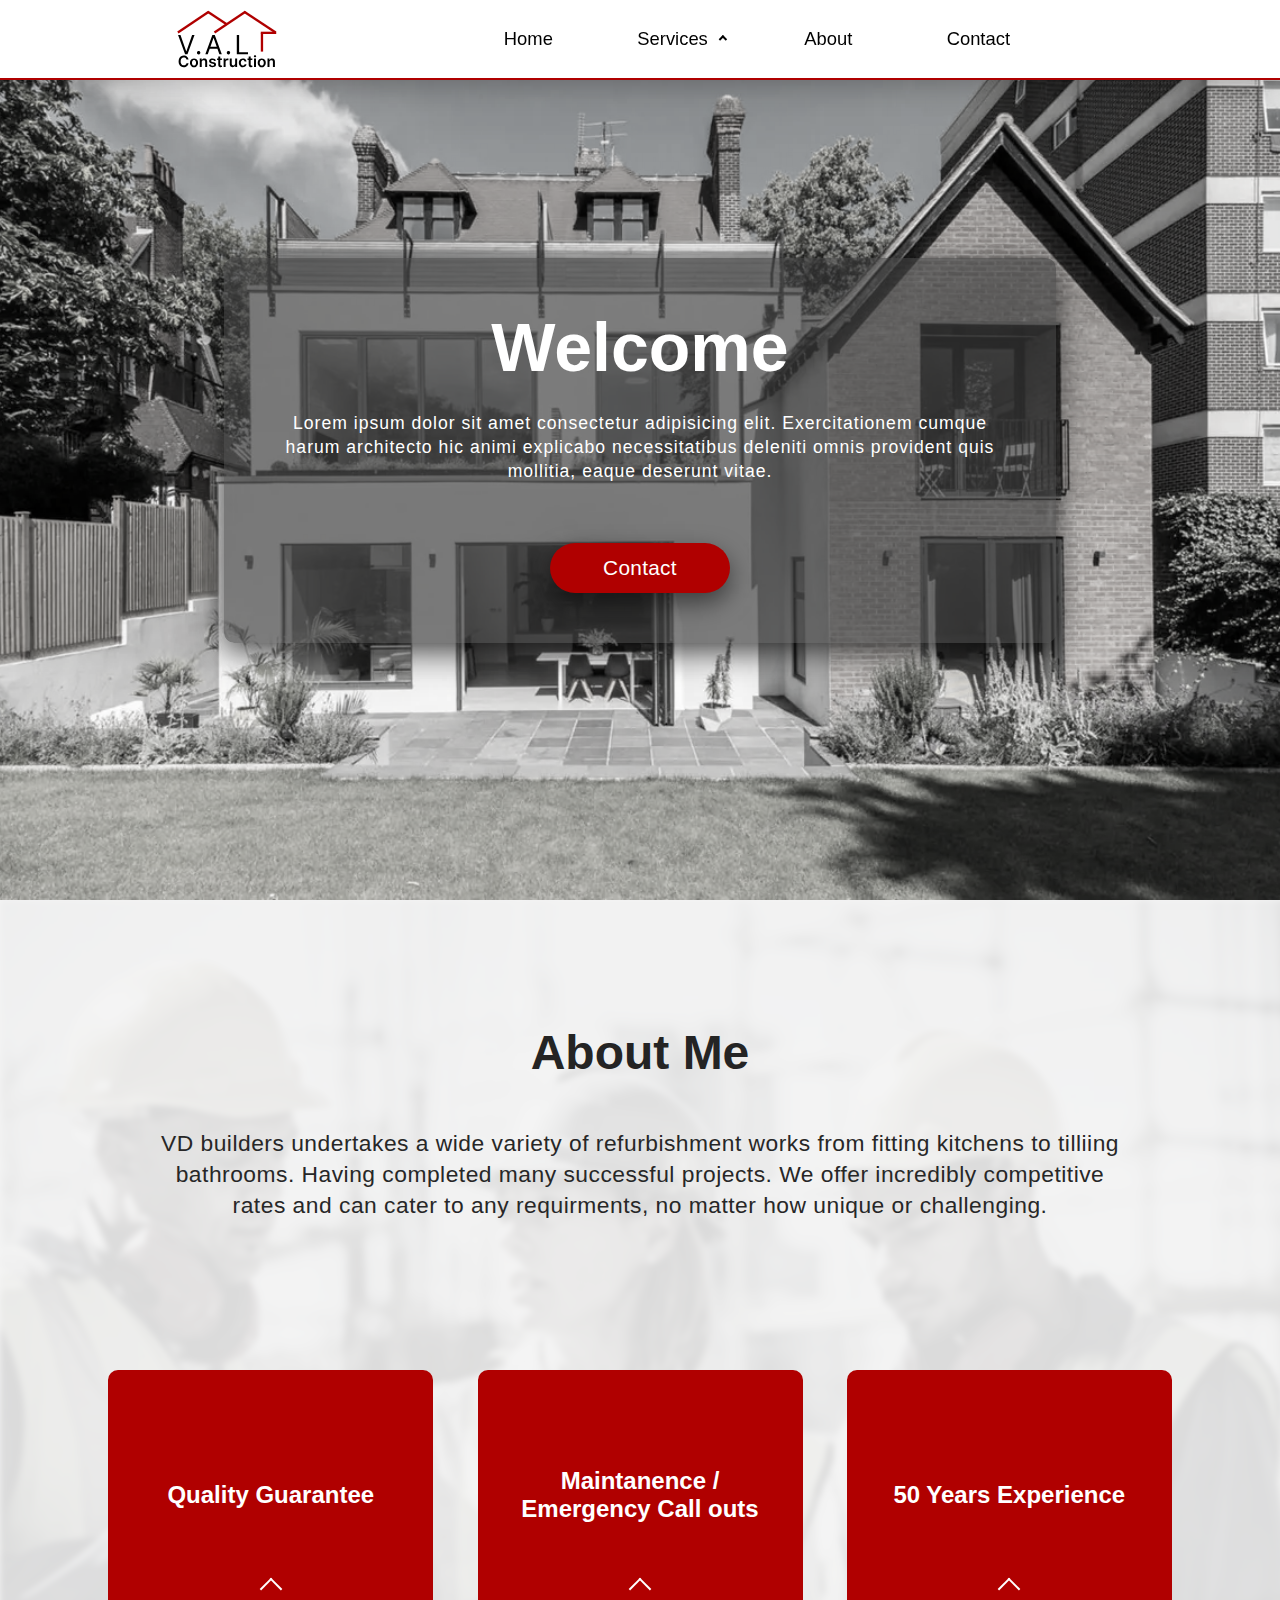
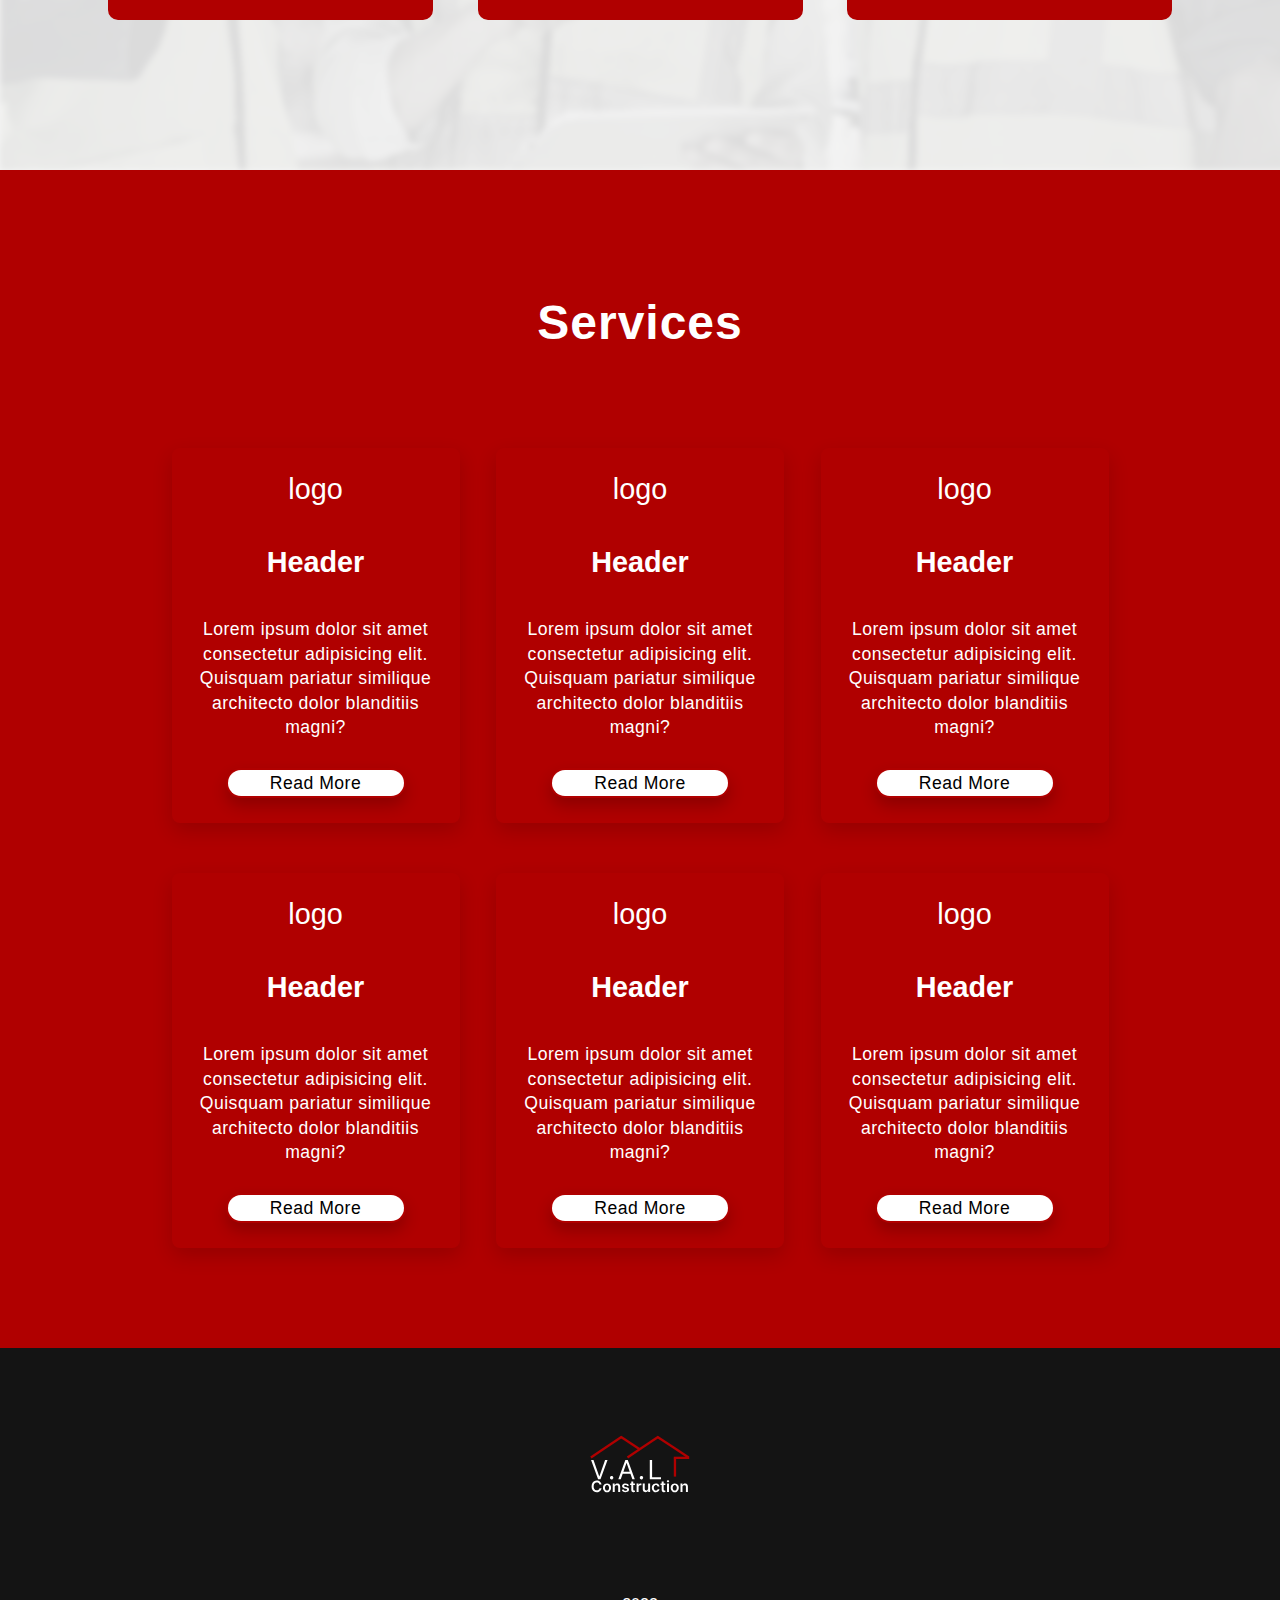
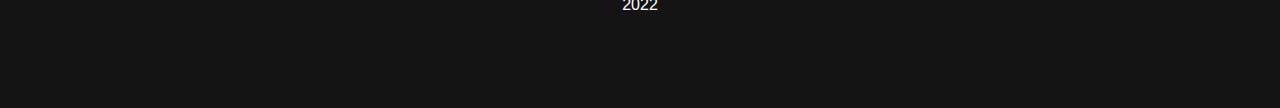
==== commit 46e82347: "aa" ====
--- a/index.html
+++ b/index.html
@@ -60,7 +60,7 @@
                     <a>Home</a>
                 </li>
 
-                <li class="nav-subcontent-parent" onclick="clickEvent">
+                <li class="nav-subcontent-parent" onclick="clickEvent();">
                     <a class="chevron">
                         Services                
                     </a>
@@ -165,39 +165,95 @@
         <div class="services-cards">
             
             <div class="card-wrap">
-                <span>logo</span>
-                <h4>Header</h4>
-                <p>Lorem ipsum dolor sit amet consectetur adipisicing elit. Quisquam pariatur similique architecto dolor blanditiis magni?</p>
-            </div>
-
-            <div class="card-wrap">
-                <span>logo</span>
-                <h4>Header</h4>
-                <p>Lorem ipsum dolor sit amet consectetur adipisicing elit. Quisquam pariatur similique architecto dolor blanditiis magni?</p>
-            </div>
-
-            <div class="card-wrap">
-                <span>logo</span>
-                <h4>Header</h4>
-                <p>Lorem ipsum dolor sit amet consectetur adipisicing elit. Quisquam pariatur similique architecto dolor blanditiis magni?</p>
-            </div>
-
-            <div class="card-wrap">
-                <span>logo</span>
-                <h4>Header</h4>
-                <p>Lorem ipsum dolor sit amet consectetur adipisicing elit. Quisquam pariatur similique architecto dolor blanditiis magni?</p>
-            </div>
-
-            <div class="card-wrap">
-                <span>logo</span>
-                <h4>Header</h4>
-                <p>Lorem ipsum dolor sit amet consectetur adipisicing elit. Quisquam pariatur similique architecto dolor blanditiis magni?</p>
-            </div>
-
-            <div class="card-wrap">
-                <span>logo</span>
-                <h4>Header</h4>
-                <p>Lorem ipsum dolor sit amet consectetur adipisicing elit. Quisquam pariatur similique architecto dolor blanditiis magni?</p>
+
+                <span>logo</span>
+
+                <h4>Header</h4>
+                <p>Lorem ipsum dolor sit amet consectetur adipisicing elit. Quisquam pariatur similique architecto dolor blanditiis magni?</p>
+
+                <div class="hero-contact-wrapper">
+                    <div class="hero-contact">
+                        <a href="#">
+                            <p>Read More</p>
+                        </a>
+                    </div>
+                </div>
+
+            </div>
+
+            <div class="card-wrap">
+                <span>logo</span>
+                <h4>Header</h4>
+                <p>Lorem ipsum dolor sit amet consectetur adipisicing elit. Quisquam pariatur similique architecto dolor blanditiis magni?</p>
+
+                <div class="hero-contact-wrapper">
+                    <div class="hero-contact">
+                        <a href="#">
+                            <p>Read More</p>
+                        </a>
+                    </div>
+                </div>
+
+            </div>
+
+            <div class="card-wrap">
+                <span>logo</span>
+                <h4>Header</h4>
+                <p>Lorem ipsum dolor sit amet consectetur adipisicing elit. Quisquam pariatur similique architecto dolor blanditiis magni?</p>
+
+                <div class="hero-contact-wrapper">
+                    <div class="hero-contact">
+                        <a href="#">
+                            <p>Read More</p>
+                        </a>
+                    </div>
+                </div>
+
+            </div>
+
+            <div class="card-wrap">
+                <span>logo</span>
+                <h4>Header</h4>
+                <p>Lorem ipsum dolor sit amet consectetur adipisicing elit. Quisquam pariatur similique architecto dolor blanditiis magni?</p>
+
+                <div class="hero-contact-wrapper">
+                    <div class="hero-contact">
+                        <a href="#">
+                            <p>Read More</p>
+                        </a>
+                    </div>
+                </div>
+
+            </div>
+
+            <div class="card-wrap">
+                <span>logo</span>
+                <h4>Header</h4>
+                <p>Lorem ipsum dolor sit amet consectetur adipisicing elit. Quisquam pariatur similique architecto dolor blanditiis magni?</p>
+
+                <div class="hero-contact-wrapper">
+                    <div class="hero-contact">
+                        <a href="#">
+                            <p>Read More</p>
+                        </a>
+                    </div>
+                </div>
+
+            </div>
+
+            <div class="card-wrap">
+                <span>logo</span>
+                <h4>Header</h4>
+                <p>Lorem ipsum dolor sit amet consectetur adipisicing elit. Quisquam pariatur similique architecto dolor blanditiis magni?</p>
+
+                <div class="hero-contact-wrapper">
+                    <div class="hero-contact">
+                        <a href="#">
+                            <p>Read More</p>
+                        </a>
+                    </div>
+                </div>
+
             </div>
 
         </div>
@@ -305,9 +361,9 @@
         const checkboxClickListener = (event) => {
             if (checkbox.checked == false)
             {
-                navAbout.classList.add("margin-top");
-                showChildren.classList.add("children");
-                parent.classList.add("parent");
+                navAbout.classList.remove("margin-top");
+                showChildren.classList.remove("children");
+                parent.classList.remove("parent");
 
                 enableScroll();
             }
--- a/css/style.css
+++ b/css/style.css
@@ -16,11 +16,10 @@
     margin: 0;
     padding: 0;
     font-family: Arial, Helvetica, sans-serif;
-    text-rendering: optimizeLegibility;
 }
 
 .nav-wrapper {
-    z-index: 999 !important;
+    z-index: 9999 !important;
     top: 0;
     position: fixed;
     width: 100%;
@@ -90,7 +89,7 @@
         margin: auto;
         display: grid;
         grid-template-columns: 1fr auto minmax(600px, 1fr) .5fr;
-        z-index: 999 !important;
+
     }
 
     .logo,
@@ -187,6 +186,7 @@
     }
 
     .nav-sub-wrapper {
+        z-index: -1 ;
         transform: translateY(7px);
         position: absolute;
         top: 100%;
@@ -196,6 +196,7 @@
     }
 
     .nav-subcontent-parent ul {
+        
         transform: scale(0);
         opacity: 0;
         position: absolute;
@@ -206,16 +207,17 @@
         margin: 0;
         padding: 0;
         background-color: var(--col-accent);
-        border: 2px solid var(--col-accent);
         transition: transform 0ms linear 200ms, opacity 150ms linear;
+        box-shadow: 0px 2px 32px rgba(0, 0, 0, 0.11);
     }
 
     .nav-subcontent-parent ul li {
         display: block;
         padding: 10px;
         width: 100%;
-        height: 100%;;
-    }
+        height: 100%;
+    }
+
 
     .nav-subcontent-parent li:hover {
         background-color: white;
@@ -430,11 +432,6 @@
     .parent > a {
         color: white;
     }
-}
-
-@media screen and (max-width: 600px) 
-{
-
 }
 
 .hero {
@@ -671,15 +668,15 @@
     min-width: 100%;
     image-rendering: auto;
     filter: blur(0px) grayscale(90%);
-    -webkit-filter: blur(0px) grayscale(90%);
+    -webkit-filter: blur(3px) grayscale(90%);
     z-index: -99;
 }
 
 .about-img-overlay
 {
     position: absolute;
-    background-color: rgb(209, 209, 209);
-    opacity: 0.95;
+    background-color: rgb(243, 243, 243);
+    opacity: 0.90;
     width: 100%;
     height: 100%;
     z-index: -98;
@@ -700,7 +697,8 @@
 }
 
 .container-text p {
-    font-size: 1.35rem;
+    font-size: 1.425rem;
+    font-weight: 500;
     line-height: 1.35;
     text-align: center;
     letter-spacing: 0.5px;
@@ -884,6 +882,11 @@
     flex-direction: column;
 }
 
+.services-wrapper .container-text {
+    margin-top: 50px;
+    margin-bottom: 50px;
+}
+
 
 .white h3{
     color: white !important;
@@ -898,33 +901,74 @@
     flex-direction: row;
     flex-wrap: wrap;
     gap: 25px;
+    row-gap: 50px;
     width: 75%;
-    margin-bottom: 75px;
+    margin-bottom: 100px;
+    position: relative;
+}
+
+.services-cards .hero-contact-wrapper {
+    background-color: var(--col-accent);
+    margin: 0px auto;
+    box-shadow: 0px 8px 16px rgb(0 0 0 / 20%);
+    margin-top: 10px;
+    height: 50px !important;
+}
+
+.services-cards .hero-contact-wrapper:hover {
+    background-color: white;
+}
+
+.services-cards .hero-contact-wrapper:hover .hero-contact {
+    background-color: var(--col-accent);
+}
+
+.services-cards .hero-contact-wrapper:hover p {
+    color: white;
+}
+
+.services-cards .hero-contact {
+    background-color: white;
+}
+
+.services-cards .hero-contact-wrapper p {
+    color: black;
 }
 
 .card-wrap {
-    height: 350px;
-    width: 300px;
-    transition: transform 300ms ease-out, background-color 500ms ease-out;
+    height: 375px;
+    width: 30%;
+    transition: transform 300ms ease-out, background-color 500ms ease-out, box-shadow 300ms ease-out;
     padding: 25px;
     /* border: 2px solid transparent; */
     border-radius: 8px;
+    position: relative;
+    display: flex;
+    flex-direction: column;
+    box-shadow: 0px 8px 20px rgb(0 0 0 / 15%);
+}
+
+.card-wrap:hover {
+    z-index: 99;
+    transform: scale(1.05);
+    box-shadow: 0px 16px 64px rgb(0 0 0 / 14%);
 }
 
 .card-wrap span {
-    width: 500px;
+    display: block;
+    width: fit-content;
+    position: relative;
     text-align: center;
     font-size: 1.8rem;
-    margin-bottom: 40px;
-    margin-top: 20px;
     color: white;
+    margin: auto !important;
 }
 
 .card-wrap h4 {
     text-align: center;
     font-size: 1.8rem;
-    margin-bottom: 40px;
-    margin-top: 20px;
+    margin-bottom: 20px;
+    margin-top: 40px;
     color: white;
 }
 
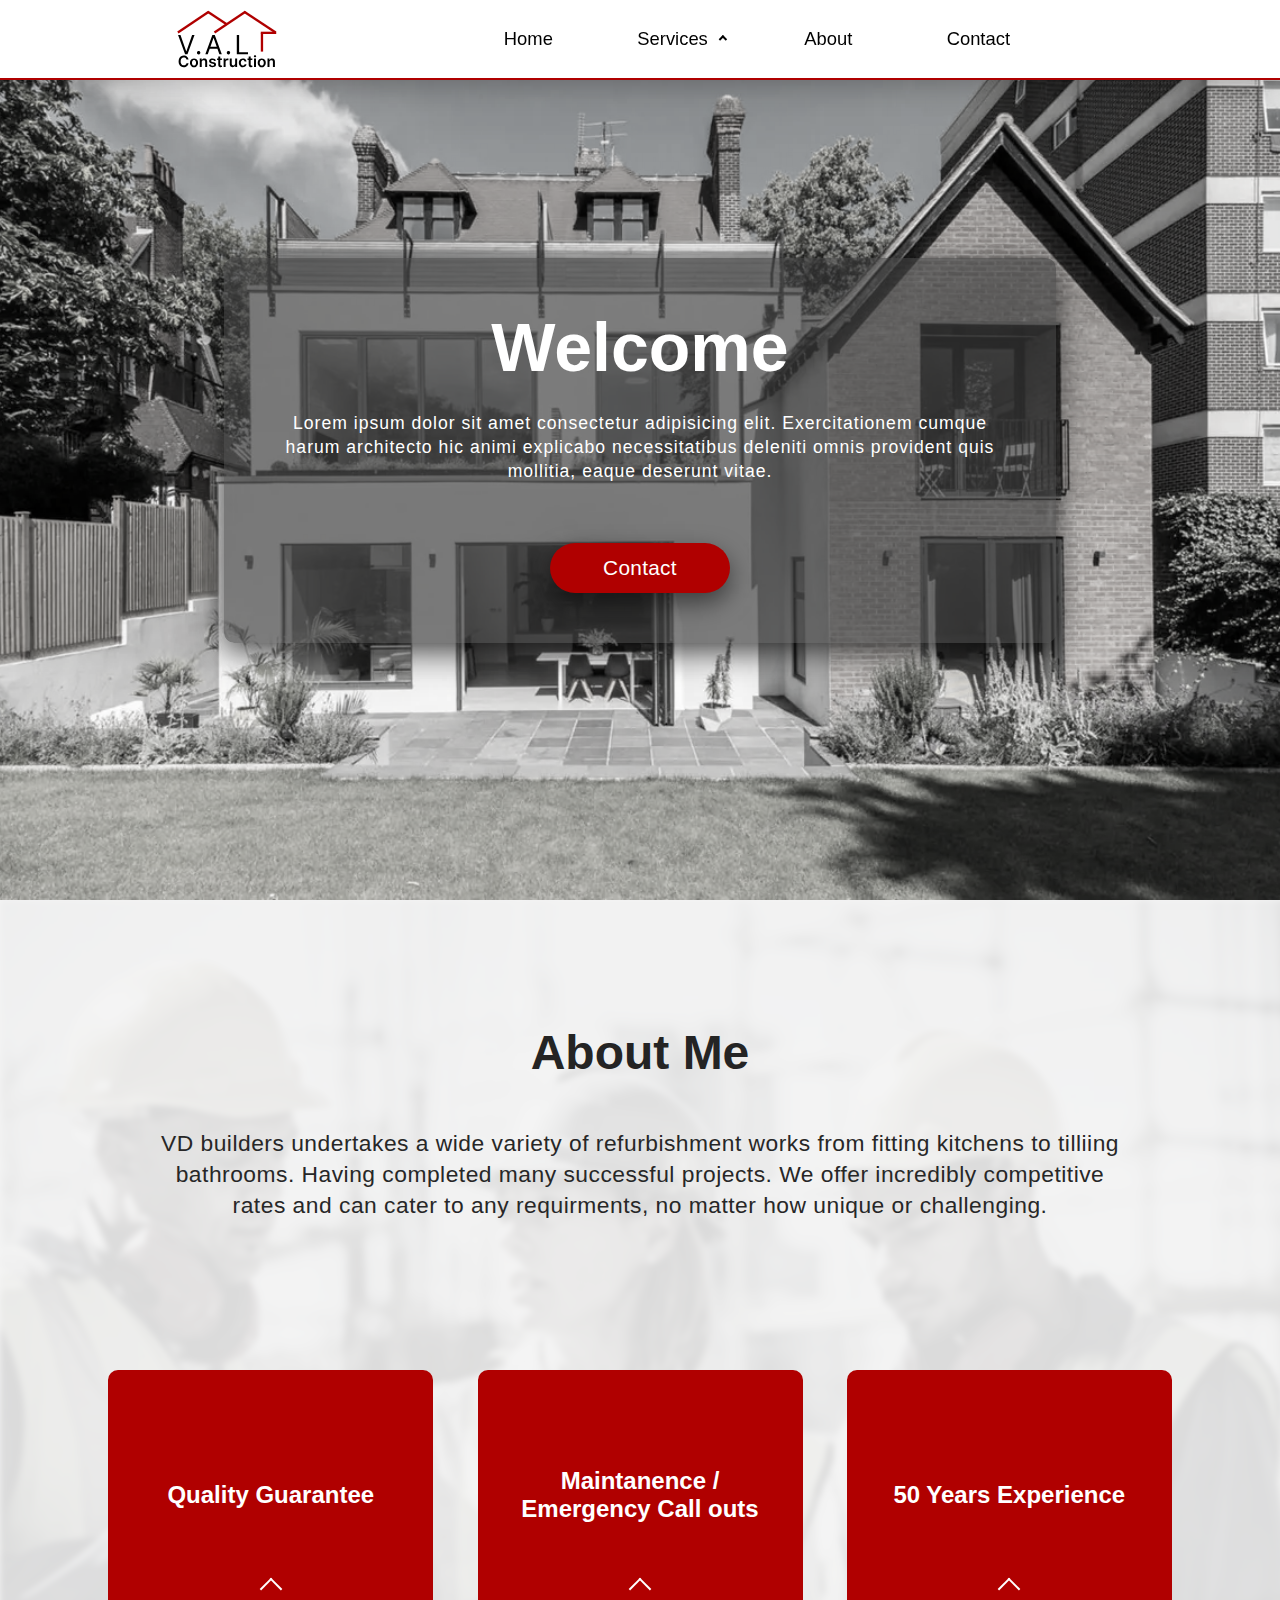
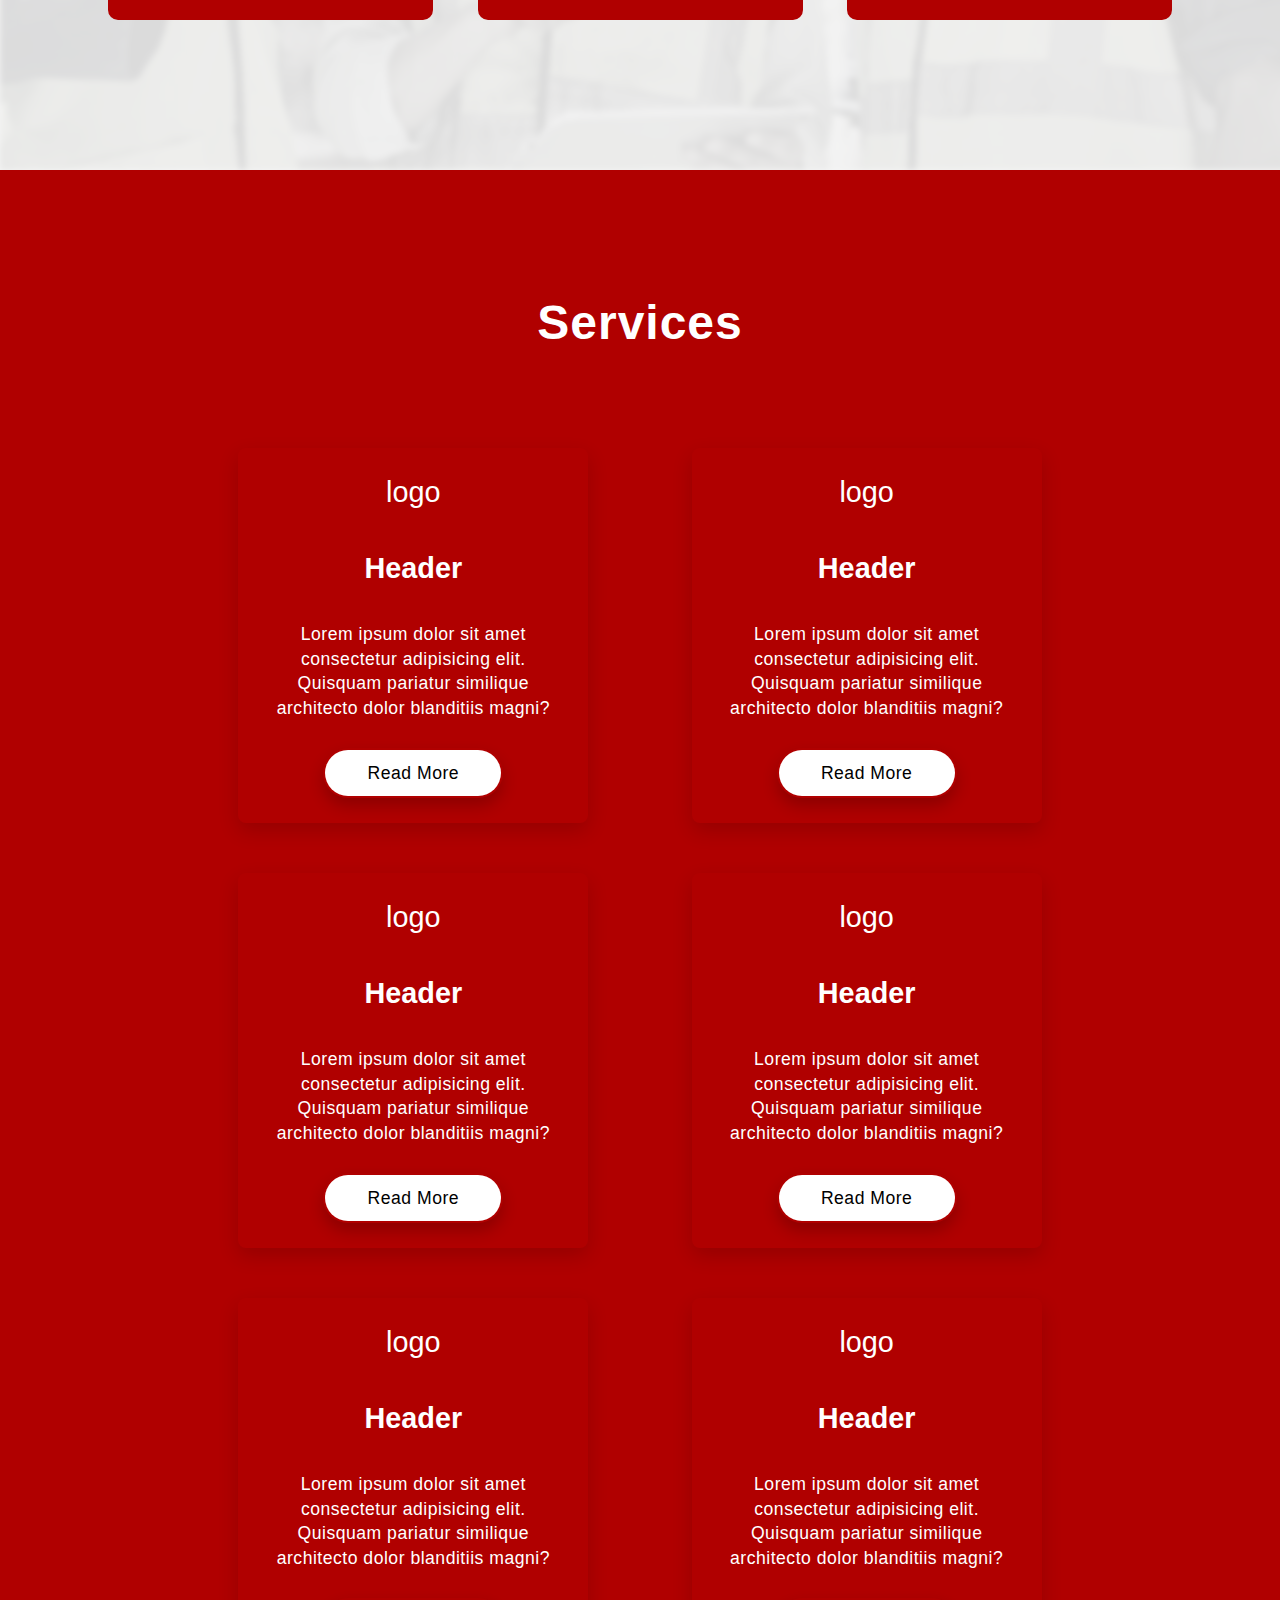
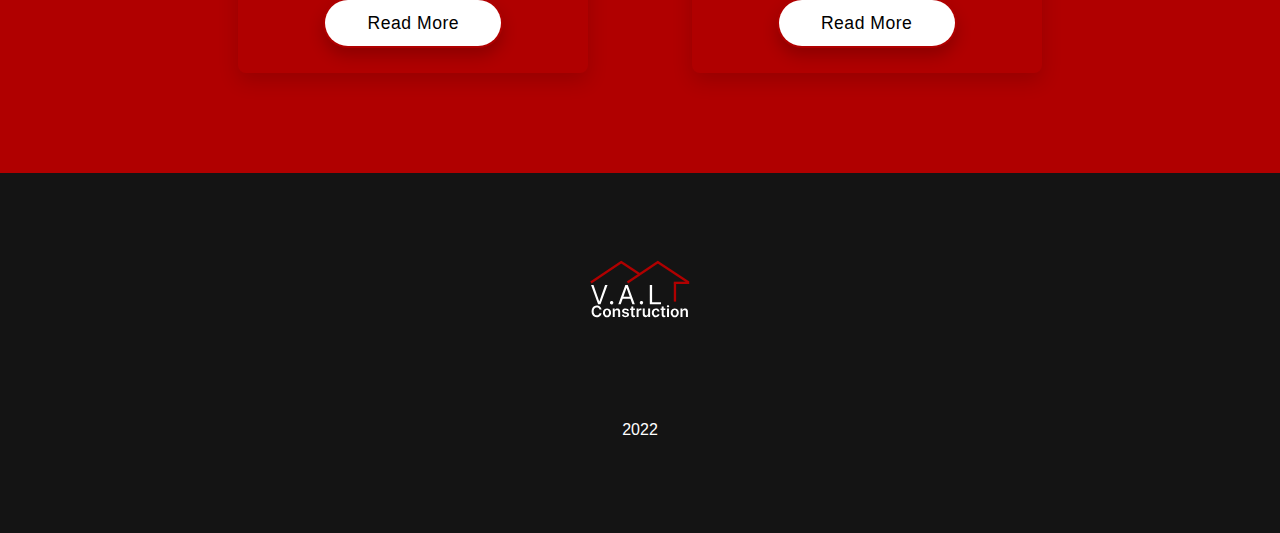
==== commit dbe828b7: "updates" ====
--- a/index.html
+++ b/index.html
@@ -123,7 +123,7 @@
 
         <div class="container-cards">
 
-            <div class="card" ">
+            <div class="card">
                 <div class="title-wrap">
                     <h4 class="card-title">Quality Guarantee</h4>
                 </div>
@@ -277,6 +277,7 @@
 
     <script src="https://ajax.googleapis.com/ajax/libs/jquery/3.6.0/jquery.min.js" defer></script>
     <script src="js/mobileNavClickListener.js"></script>
+    <script src="js/matchMediaFunction.js"></script>
 
     <script>
         const checkbox = document.querySelector(".nav-checkbox");
@@ -310,21 +311,28 @@
         }
 
         function disableScroll() {
-            // Get the current page scroll position
-            scrollTop =
-            window.pageYOffset || document.documentElement.scrollTop;
-            scrollLeft =
-            window.pageXOffset || document.documentElement.scrollLeft,
-          
-                // if any scroll is attempted,
-                // set this to the previous value
-                window.onscroll = function() {
-                    window.scrollTo(scrollLeft, scrollTop);
-                };
+
+            if (matchMediaWindow(1000, "max"))
+            {
+                // Get the current page scroll position
+                scrollTop =
+                window.pageYOffset || document.documentElement.scrollTop;
+                scrollLeft =
+                window.pageXOffset || document.documentElement.scrollLeft,
+            
+                    // if any scroll is attempted,
+                    // set this to the previous value
+                    window.onscroll = function() {
+                        window.scrollTo(scrollLeft, scrollTop);
+                    };
+            }
         }
           
         function enableScroll() {
-            window.onscroll = function() {};
+            if (matchMediaWindow(1000, "max"))
+            {
+                window.onscroll = function() {};
+            }
         }
 
 
@@ -342,18 +350,18 @@
 
         function cardClickListener() {
 
+            console.log("clicked");
+
             jQuery(this).toggleClass("engaged");
 
             let child = this.querySelector(".card-title");
 
             if (this.classList.contains("engaged"))
             {
-                console.log("1");
                 transformTop(3, child, this);
             } 
             else 
             {
-                console.log("2");
                 transformTop(3.25, child, this);
             }
         }
@@ -374,6 +382,8 @@
             }
         }
 
+        //EVENT LISTENERS
+
         checkbox.addEventListener('click', checkboxClickListener);
 
         for (var i = 0; i < cardParent.length; i++) {
--- a/css/style.css
+++ b/css/style.css
@@ -768,14 +768,14 @@
 
 @media screen and (max-width: 1000px){
     .card {
-        width: 65%;
+        width: 52.5%;
     }
     
 }
 
 @media screen and (max-width: 700px){
     .card {
-        width: 75%;
+        width: 65%;
     }
     
 }
@@ -899,10 +899,11 @@
     justify-content: space-evenly;
     align-items: center;
     flex-direction: row;
-    flex-wrap: wrap;
+    flex-wrap: wrap !important;
     gap: 25px;
     row-gap: 50px;
-    width: 75%;
+    min-width: 75%;
+    max-width: 75%;
     margin-bottom: 100px;
     position: relative;
 }
@@ -937,7 +938,7 @@
 
 .card-wrap {
     height: 375px;
-    width: 30%;
+    width: 350px;
     transition: transform 300ms ease-out, background-color 500ms ease-out, box-shadow 300ms ease-out;
     padding: 25px;
     /* border: 2px solid transparent; */
@@ -948,6 +949,21 @@
     box-shadow: 0px 8px 20px rgb(0 0 0 / 15%);
 }
 
+@media screen and (max-width: 966px) {
+    .card-wrap {
+        width: 85%;
+    }
+    
+}
+
+@media screen and (max-width: 650px) {
+    .card-wrap {
+        width: 100%;
+        height: 385px;
+    }
+    
+}
+
 .card-wrap:hover {
     z-index: 99;
     transform: scale(1.05);
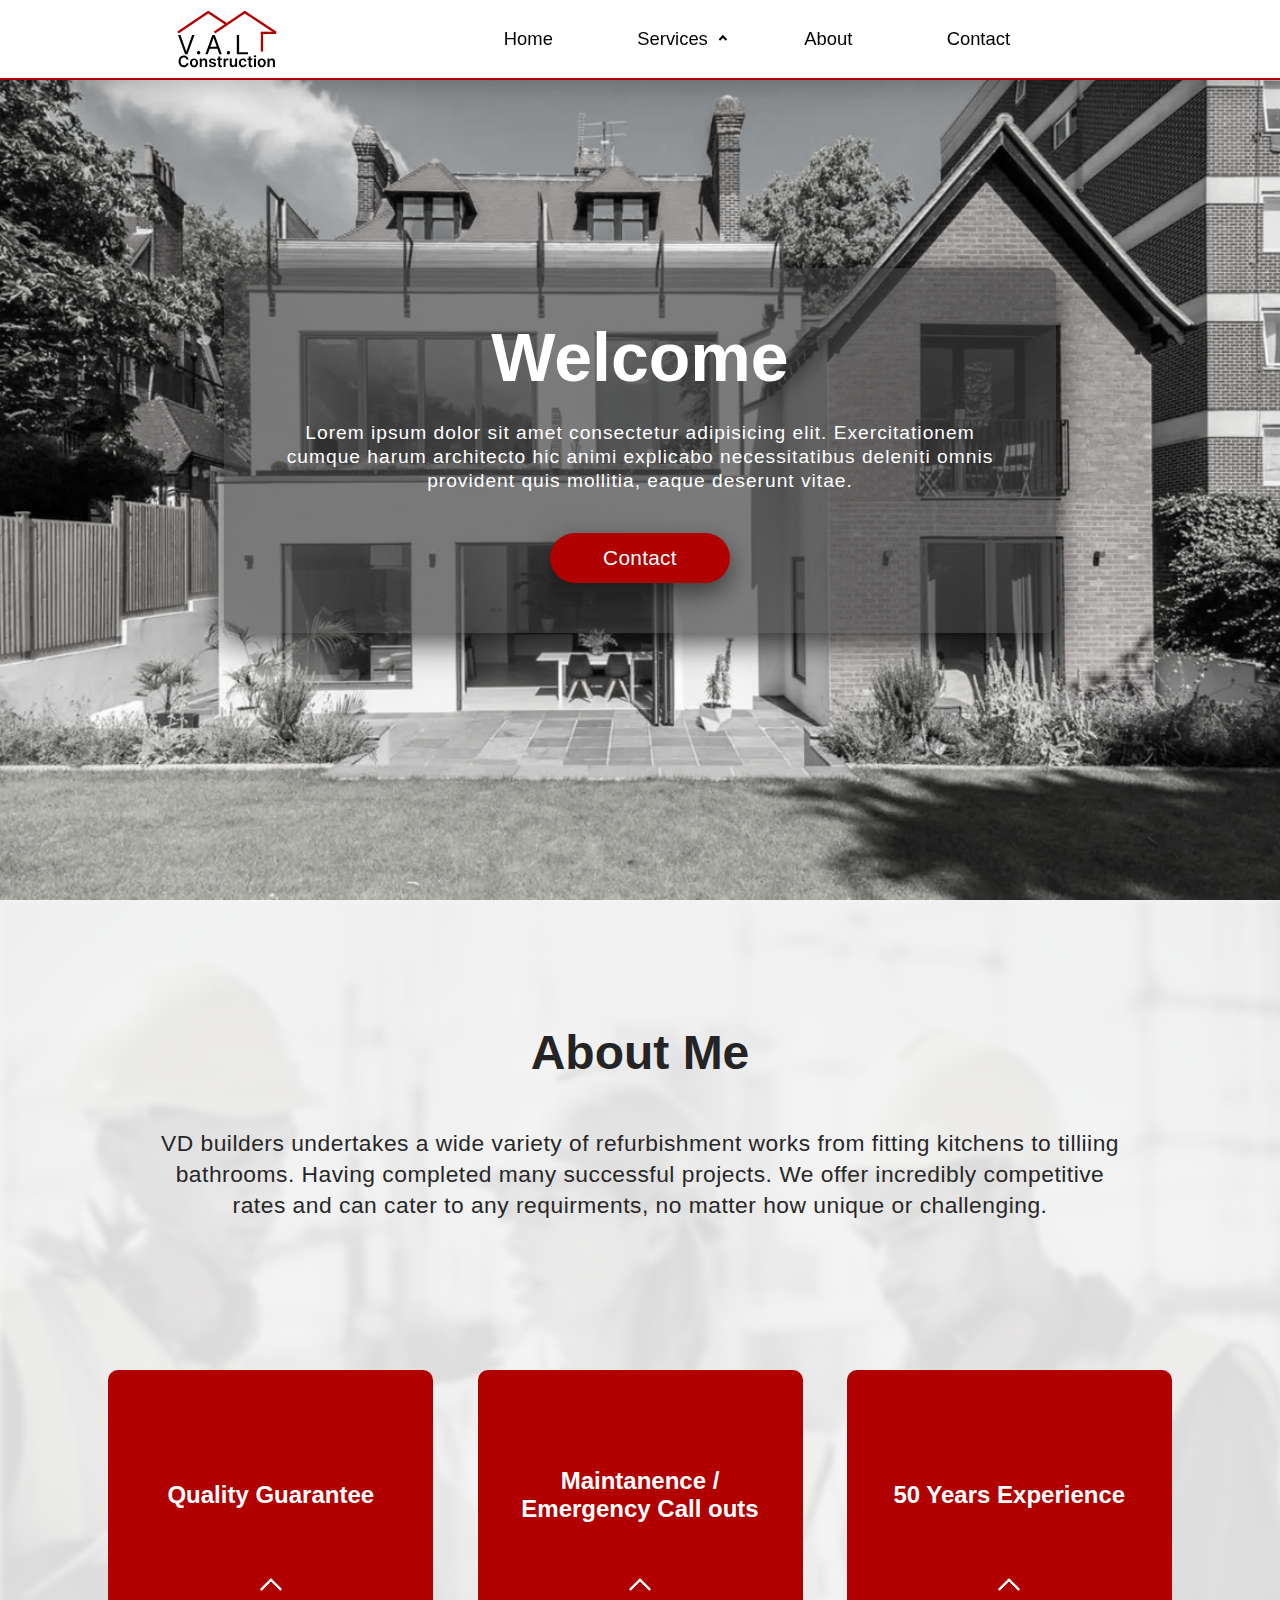
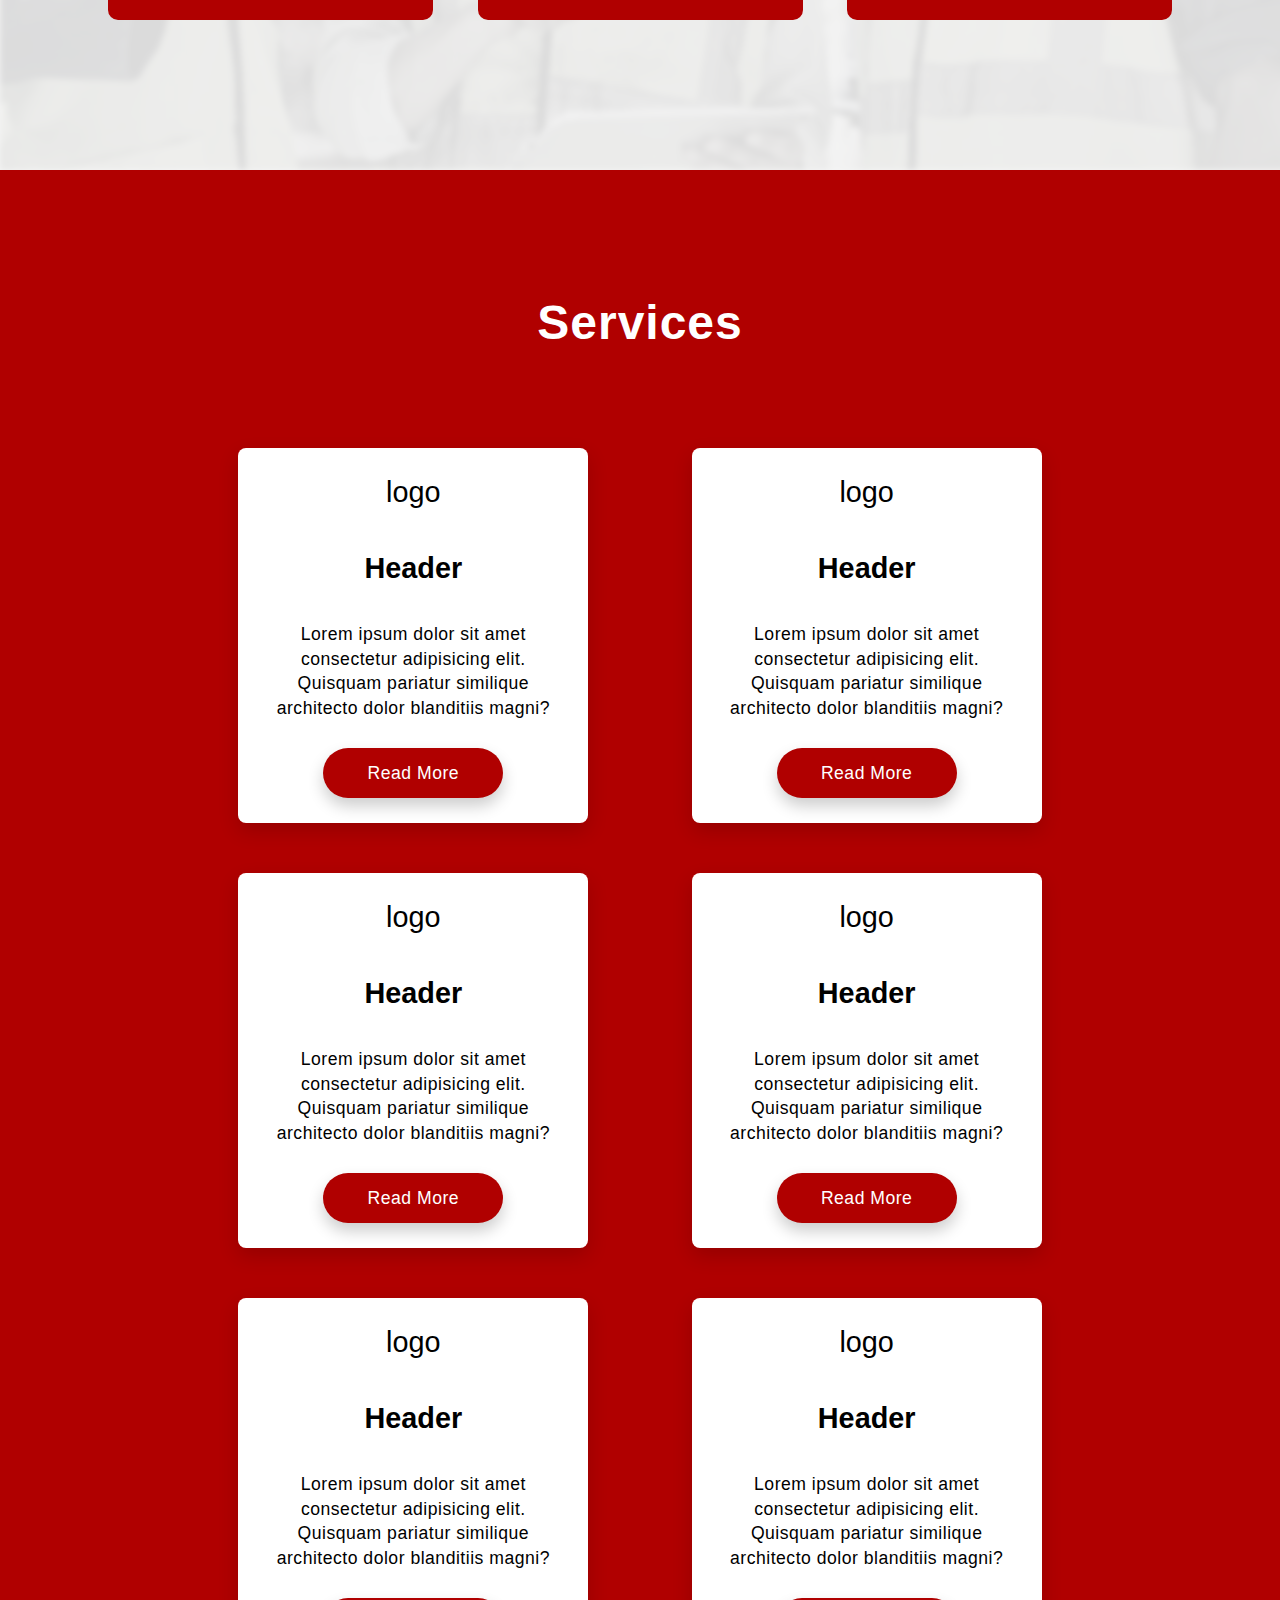
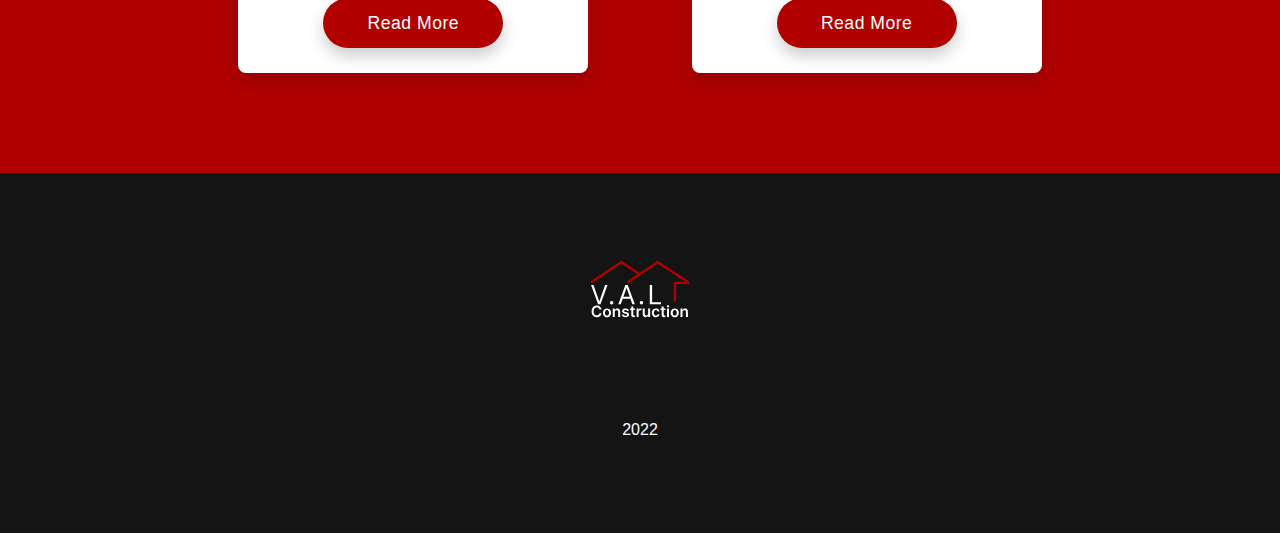
==== commit 01cb51b2: "updates" ====
--- a/index.html
+++ b/index.html
@@ -278,6 +278,7 @@
     <script src="https://ajax.googleapis.com/ajax/libs/jquery/3.6.0/jquery.min.js" defer></script>
     <script src="js/mobileNavClickListener.js"></script>
     <script src="js/matchMediaFunction.js"></script>
+    <script src="js/preventScroll.js"></script>
 
     <script>
         const checkbox = document.querySelector(".nav-checkbox");
@@ -310,30 +311,30 @@
 
         }
 
-        function disableScroll() {
-
-            if (matchMediaWindow(1000, "max"))
-            {
-                // Get the current page scroll position
-                scrollTop =
-                window.pageYOffset || document.documentElement.scrollTop;
-                scrollLeft =
-                window.pageXOffset || document.documentElement.scrollLeft,
+        // function disableScroll() {
+
+        //     if (matchMediaWindow(1000, "max"))
+        //     {
+        //         // Get the current page scroll position
+        //         scrollTop =
+        //         window.pageYOffset || document.documentElement.scrollTop;
+        //         scrollLeft =
+        //         window.pageXOffset || document.documentElement.scrollLeft,
             
-                    // if any scroll is attempted,
-                    // set this to the previous value
-                    window.onscroll = function() {
-                        window.scrollTo(scrollLeft, scrollTop);
-                    };
-            }
-        }
+        //             // if any scroll is attempted,
+        //             // set this to the previous value
+        //             window.onscroll = function() {
+        //                 window.scrollTo(scrollLeft, scrollTop);
+        //             };
+        //     }
+        // }
           
-        function enableScroll() {
-            if (matchMediaWindow(1000, "max"))
-            {
-                window.onscroll = function() {};
-            }
-        }
+        // function enableScroll() {
+        //     if (matchMediaWindow(1000, "max"))
+        //     {
+        //         window.onscroll = function() {};
+        //     }
+        // }
 
 
         cardTitles.forEach(function(element) {
--- a/css/style.css
+++ b/css/style.css
@@ -209,6 +209,7 @@
         background-color: var(--col-accent);
         transition: transform 0ms linear 200ms, opacity 150ms linear;
         box-shadow: 0px 2px 32px rgba(0, 0, 0, 0.11);
+        border: 2px solid var(--col-accent);
     }
 
     .nav-subcontent-parent ul li {
@@ -280,9 +281,8 @@
         justify-content: center;
         align-items: center;
         flex-direction: column;
-        transform: scale(0, 1);
-        transition: opacity 300ms linear 0ms, transform 350ms ease-out 0ms;
-        transform-origin: left;;
+        transform: translateX(-110vw);
+        transition: opacity 350ms ease-out 0ms, transform 350ms ease-out 0ms;
     }
 
     .nav-contents li {
@@ -318,7 +318,7 @@
         height: 100%;
         text-align: center;
         opacity: 0;
-        transition: opacity 100ms linear 0ms;
+        transition: opacity 350ms linear 0ms;
     } 
 
     .nav-subcontent-parent {
@@ -328,7 +328,7 @@
     .nav-subcontent-parent:hover ul {
         opacity: 1;
         transform: scale(1);
-        transition: transform 0ms linear 0ms, opacity 125ms linear;
+        transition: opacity 250ms linear;
     }
 
     .nav-sub-wrapper {
@@ -336,7 +336,7 @@
         width: 100%;
         transform: scale(0);
         opacity: 0;
-        transition: transform 350ms ease-out 200ms, opacity 200ms linear 0ms;
+        transition: transform 250ms linear 250ms,  opacity 250ms linear 0ms;
     }
 
     .nav-subcontent-parent ul {
@@ -345,7 +345,7 @@
         width: 100%;
         margin: 0;
         padding: 0;
-        transition: transform 0ms linear 200ms, opacity 150ms linear, max-height 250ms ease-out;
+        transition:  opacity 250ms linear, max-height 250ms linear;
     }
 
     .nav-subcontent-parent ul li {
@@ -362,7 +362,7 @@
 
     .nav-subcontent-parent ul a {
         color: black;
-        font-size: 1.35rem;
+        font-size: 1.4rem;
         z-index: 9999;
     }
 
@@ -374,12 +374,12 @@
         color: white;
     }
 
-    .nav-checkbox:checked ~ .nav-contents{transform: scale(1,1);
+    .nav-checkbox:checked ~ .nav-contents{transform: translateX(0);
         opacity: 1;
-        transition: opacity 200ms linear 0ms, transform 350ms ease-out 0ms;
+        transition: opacity 350ms linear 0ms, transform 350ms ease-out 0ms;
     }
     .nav-checkbox:checked ~ .nav-contents a {opacity: 1;
-    transition: opacity 250ms linear 150ms;}
+    transition: opacity 350ms linear 0ms;}
 
     .nav-checkbox:not(:checked):hover ~ .nav-checkbox-label span {transform: scale(1.25);}
 
@@ -423,8 +423,9 @@
     .children {
         opacity: 1 !important;
         transform: scale(1) !important;
-        transition: opacity 200ms linear 200ms, transform 350ms ease-out 0ms;
-    }
+        transition: opacity 250ms linear 250ms, transform 250ms linear 0ms;
+    }
+
     .parent {
         background-color: var(--col-accent);
         border-radius: 3px;
@@ -494,7 +495,7 @@
 }
 
 .hero-text {
-    font-size: 1.2rem;
+    font-size: 1.3rem;
     line-height: 1.5rem;
     letter-spacing: 1px;
     margin: 0;
@@ -510,7 +511,7 @@
     padding: 2px;
     position: relative;
     box-shadow: 0px 10px 24px rgb(0 0 0 / 0.5);  
-    margin-top: 60px;
+    margin-top: 40px;
 }
 
 .hero-contact {
@@ -575,7 +576,7 @@
     }
     
     .hero-text {
-        font-size: 1.1rem;
+        font-size: 1.2rem;
         line-height: 1.5rem;
         letter-spacing: 1px;
         /* margin: 0;
@@ -684,7 +685,6 @@
 
 .container-text {
     width: 75%;
- 
     margin: auto;
     margin-top: 125px;
 }
@@ -705,8 +705,6 @@
     color: rgb(39, 39, 39);
 }
 
-
-
 .container-cards {
     width: 75%;
 
@@ -738,10 +736,10 @@
         margin-top: 50px;
         margin-bottom: 50px;
         flex-direction: column;
-        gap: 25px;
         height: 1200px;
     }
 }
+
 .card {
     width: 325px;
     background-color: #B00000;
@@ -769,6 +767,7 @@
 @media screen and (max-width: 1000px){
     .card {
         width: 52.5%;
+        margin: 15px;
     }
     
 }
@@ -833,9 +832,7 @@
     .title-wrap {
         height: 135px;
     }
-    
-}
-
+}
 
 .card h4 {
     display: block;
@@ -860,7 +857,8 @@
 
 .card .chevron-card {
     border-style: solid;
-    border-width: 0.15em 0.15em 0 0;
+    border-width: 0.2em 0.2em 0 0;
+    border-radius: 1px;
     position: absolute;
     height: 1em;
     transform: rotate(-45deg);
@@ -916,24 +914,20 @@
     height: 50px !important;
 }
 
-.services-cards .hero-contact-wrapper:hover {
+.services-cards .hero-contact-wrapper:hover .hero-contact {
     background-color: white;
 }
 
-.services-cards .hero-contact-wrapper:hover .hero-contact {
-    background-color: var(--col-accent);
-}
-
 .services-cards .hero-contact-wrapper:hover p {
-    color: white;
+    color: var(--col-accent)
 }
 
 .services-cards .hero-contact {
-    background-color: white;
+    background-color: var(--col-accent)
 }
 
 .services-cards .hero-contact-wrapper p {
-    color: black;
+    color: white
 }
 
 .card-wrap {
@@ -941,11 +935,11 @@
     width: 350px;
     transition: transform 300ms ease-out, background-color 500ms ease-out, box-shadow 300ms ease-out;
     padding: 25px;
-    /* border: 2px solid transparent; */
     border-radius: 8px;
     position: relative;
     display: flex;
     flex-direction: column;
+    background-color: rgb(255, 255, 255);
     box-shadow: 0px 8px 20px rgb(0 0 0 / 15%);
 }
 
@@ -976,7 +970,7 @@
     position: relative;
     text-align: center;
     font-size: 1.8rem;
-    color: white;
+    color: black;
     margin: auto !important;
 }
 
@@ -985,7 +979,7 @@
     font-size: 1.8rem;
     margin-bottom: 20px;
     margin-top: 40px;
-    color: white;
+    color: black;
 }
 
 .card-wrap p {
@@ -993,7 +987,7 @@
     line-height: 1.4;
     letter-spacing: 0.5px;
     text-align: center;
-    color: white;
+    color: black;
 }
 
 .footer-wrapper {
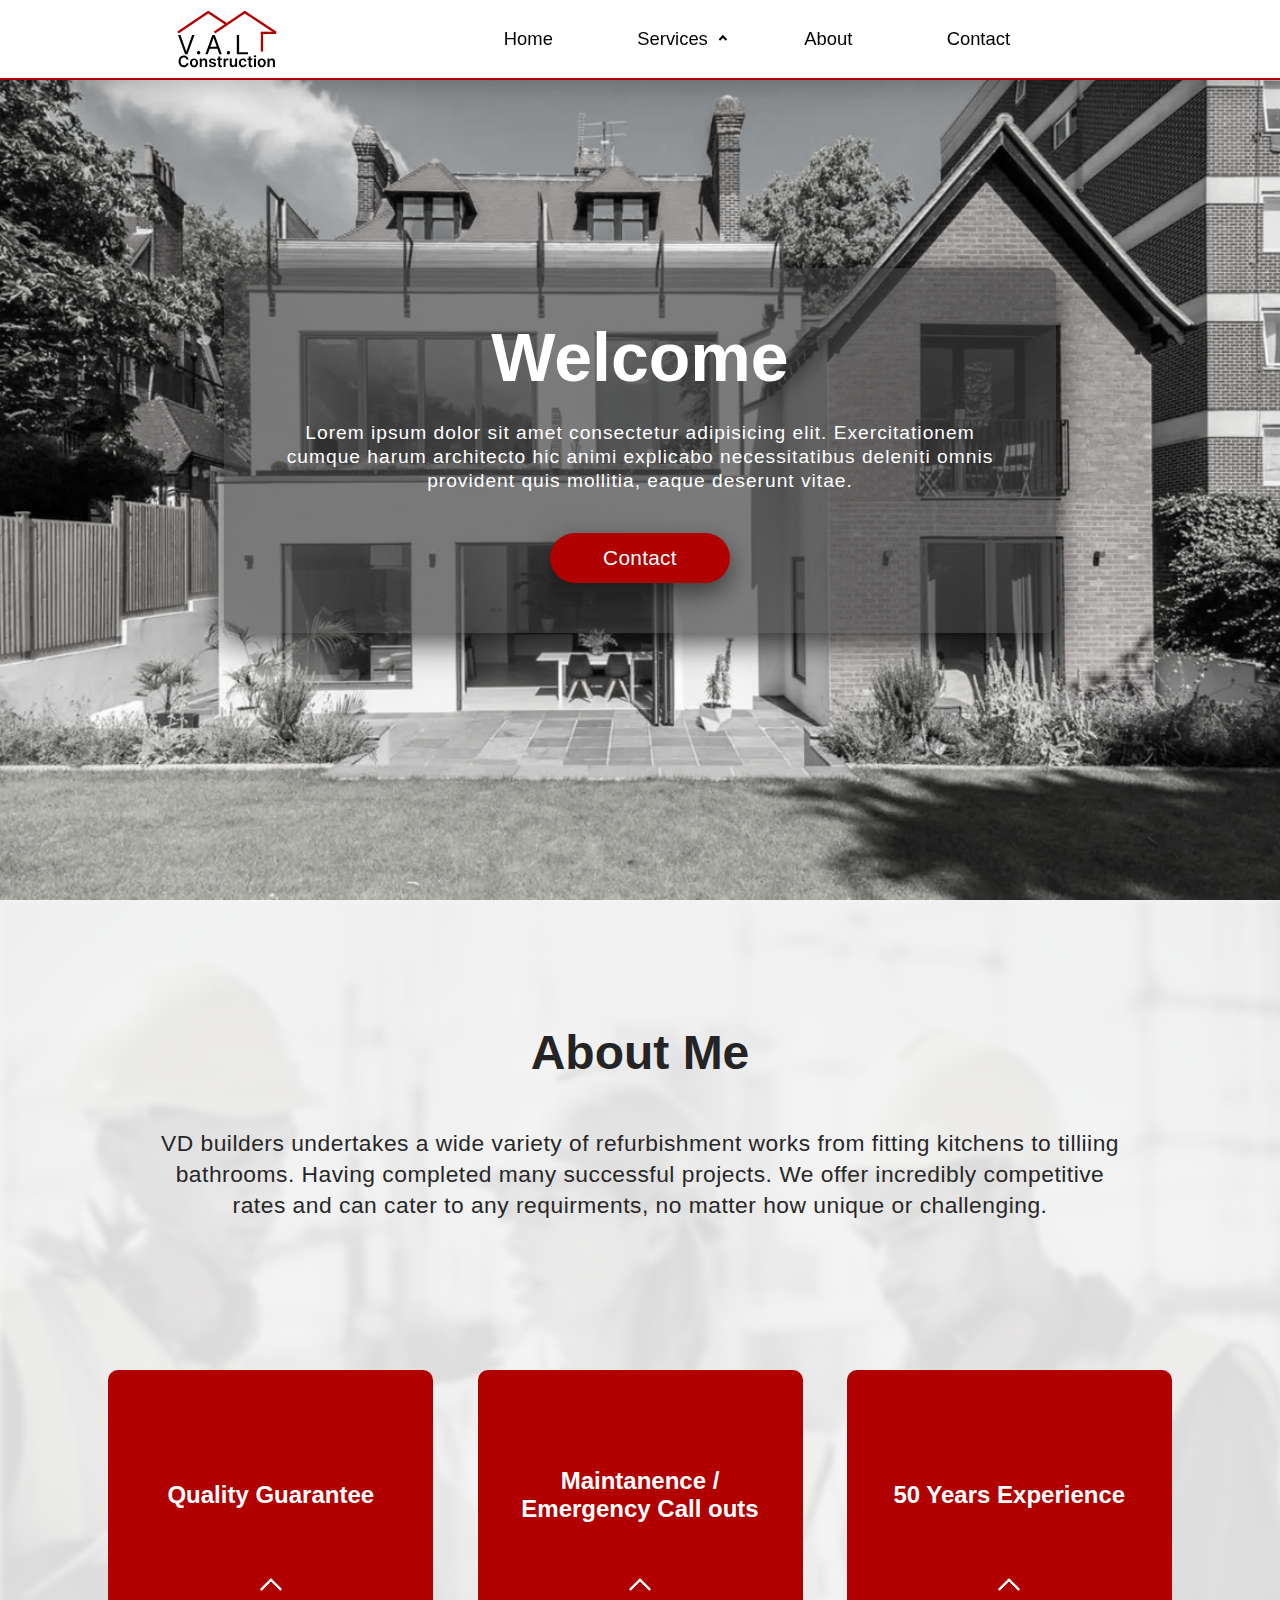
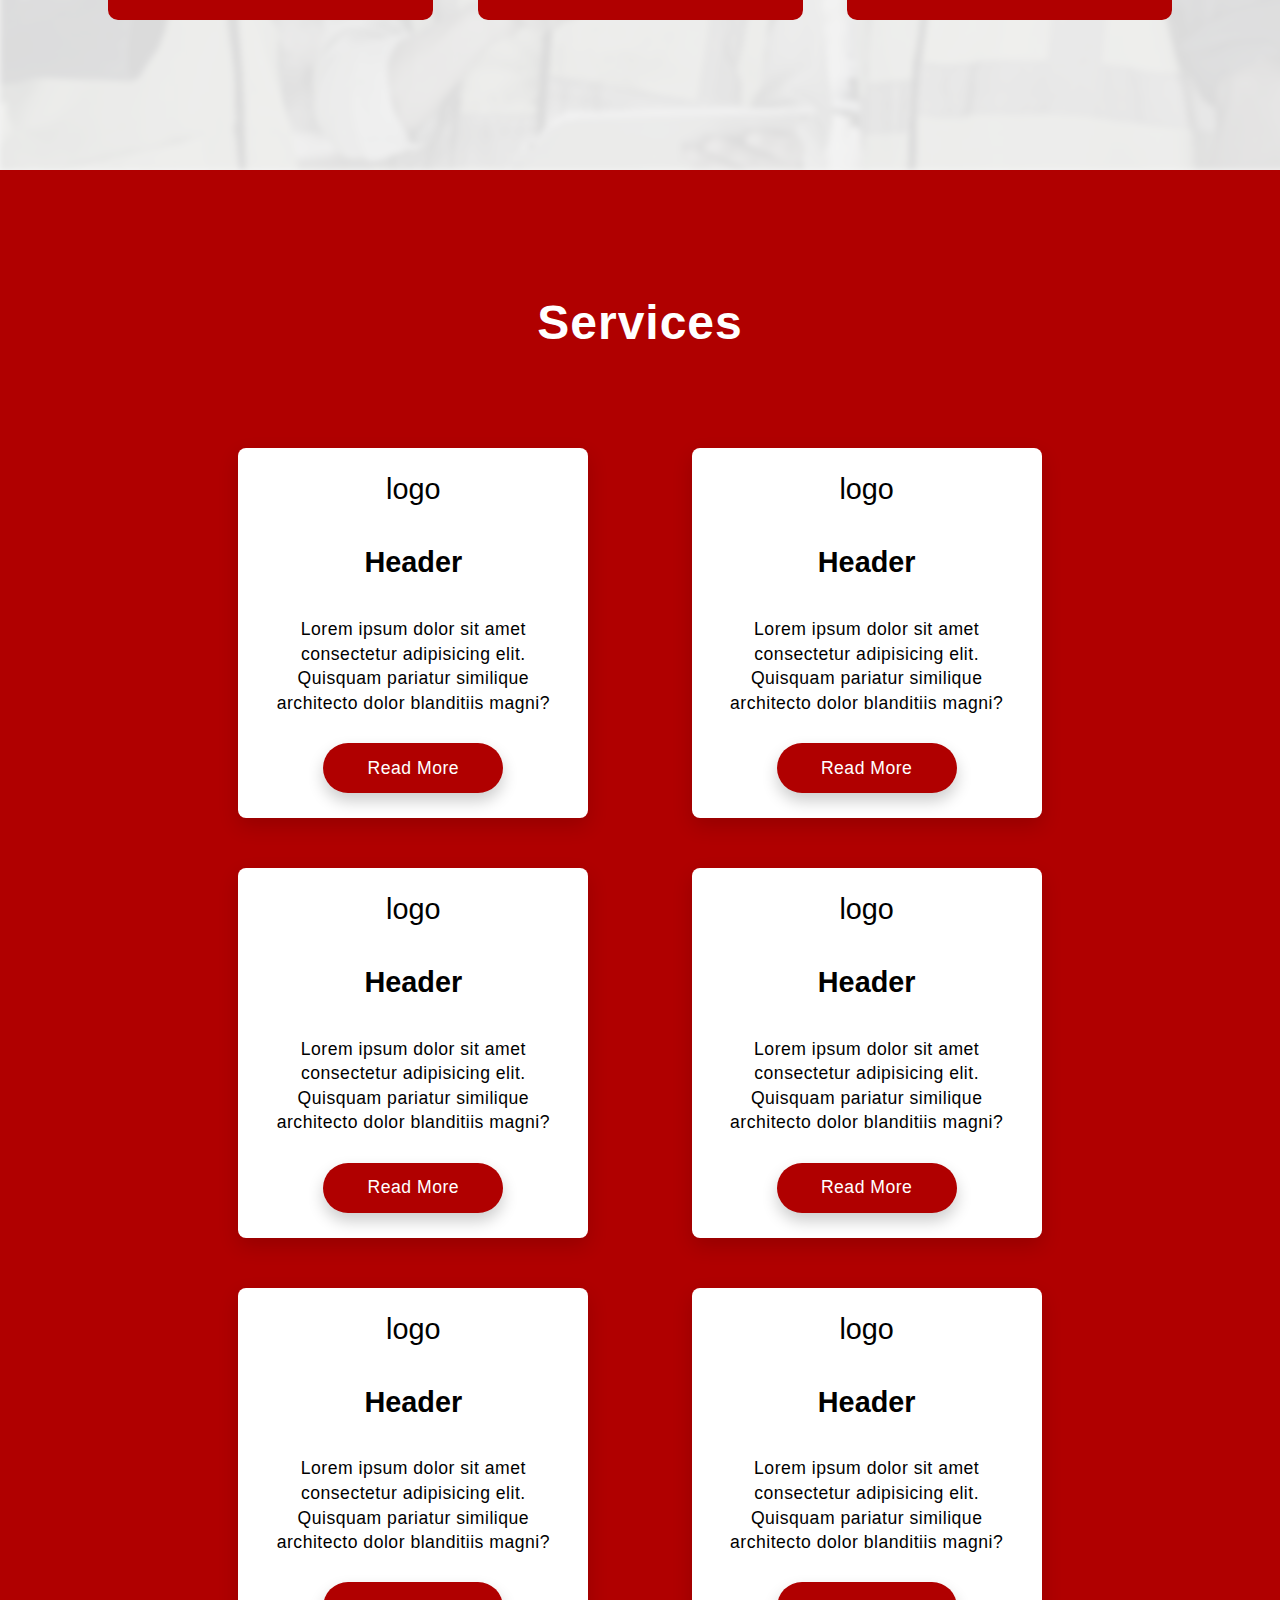
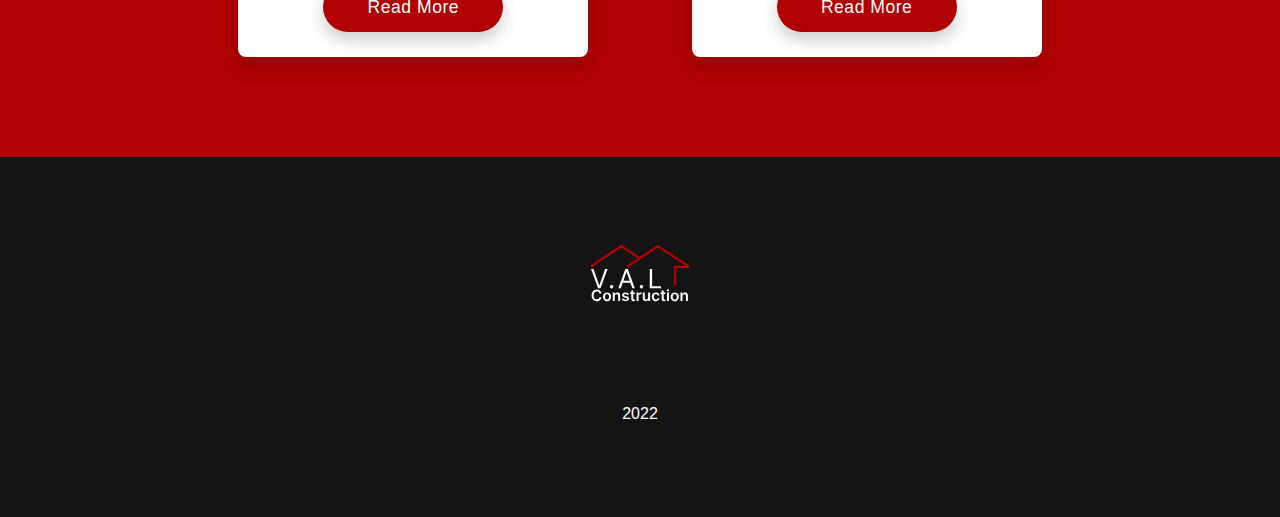
==== commit b8681666: "eeee" ====
--- a/index.html
+++ b/index.html
@@ -123,36 +123,41 @@
 
         <div class="container-cards">
 
-            <div class="card">
-                <div class="title-wrap">
-                    <h4 class="card-title">Quality Guarantee</h4>
-                </div>
-                
-                <p>Lorem ipsum, dolor sit amet consectetur adipisicing elit. Sint, in. Ad delectus voluptatibus natus asperiores odit et at iusto aspernatur, dolorum minus minima? Veritatis praesentium ut rerum qui animi sapiente dicta laboriosam sequi ratione quidem.</p>
-        
-                <a class="chevron-card"></a>
-            </div>
-
-            <div class="card" ">
-                <div class="title-wrap">
-                    <h4 class="card-title">Maintanence / Emergency Call outs</h4>
-                </div>
-                
-                <p>Lorem ipsum, dolor sit amet consectetur adipisicing elit. Sint, in. Ad delectus voluptatibus natus asperiores odit et at iusto aspernatur, dolorum minus minima? Veritatis praesentium ut rerum qui animi sapiente dicta laboriosam sequi ratione quidem.</p>
-        
-                <a class="chevron-card"></a>
+            <div class="card-mobile-wrap">
+                <div class="card">
+                    <div class="title-wrap">
+                        <h4 class="card-title">Quality Guarantee</h4>
+                    </div>
+                    
+                    <p>Lorem ipsum, dolor sit amet consectetur adipisicing elit. Sint, in. Ad delectus voluptatibus natus asperiores odit et at iusto aspernatur, dolorum minus minima? Veritatis praesentium ut rerum qui animi sapiente dicta laboriosam sequi ratione quidem.</p>
+            
+                    <a class="chevron-card"></a>
+                </div>
+            </div>
+
+            <div class="card-mobile-wrap">
+                <div class="card">
+                    <div class="title-wrap">
+                        <h4 class="card-title">Maintanence / Emergency Call outs</h4>
+                    </div>
+                    
+                    <p>Lorem ipsum, dolor sit amet consectetur adipisicing elit. Sint, in. Ad delectus voluptatibus natus asperiores odit et at iusto aspernatur, dolorum minus minima? Veritatis praesentium ut rerum qui animi sapiente dicta laboriosam sequi ratione quidem.</p>
+            
+                    <a class="chevron-card"></a>
+                </div>
             </div>
 
             <!-- onclick="this.classList.toggle('engaged')" -->
-
-            <div class="card" >
-                <div class="title-wrap">
-                    <h4 class="card-title">50 Years Experience</h4>
-                </div>
-                
-                <p>Lorem ipsum, dolor sit amet consectetur adipisicing elit. Sint, in. Ad delectus voluptatibus natus asperiores odit et at iusto aspernatur, dolorum minus minima? Veritatis praesentium ut rerum qui animi sapiente dicta laboriosam sequi ratione quidem.</p>
-        
-                <a class="chevron-card"></a>
+            <div class="card-mobile-wrap">
+                <div class="card" >
+                    <div class="title-wrap">
+                        <h4 class="card-title">50 Years Experience</h4>
+                    </div>
+                    
+                    <p>Lorem ipsum, dolor sit amet consectetur adipisicing elit. Sint, in. Ad delectus voluptatibus natus asperiores odit et at iusto aspernatur, dolorum minus minima? Veritatis praesentium ut rerum qui animi sapiente dicta laboriosam sequi ratione quidem.</p>
+            
+                    <a class="chevron-card"></a>
+                </div>
             </div>
 
         </div>
--- a/css/style.css
+++ b/css/style.css
@@ -735,8 +735,21 @@
     .container-cards { 
         margin-top: 50px;
         margin-bottom: 50px;
-        flex-direction: column;
-        height: 1200px;
+        display: block;
+        height: fit-content;
+    }
+}
+
+@media screen and (max-width: 1000px) {
+    .card-mobile-wrap {
+        display: block;
+        width: 100%;
+        height: 400px;
+        display: flex;
+        justify-content: center;
+        align-items: center;
+        margin-top: 10px;
+        margin-bottom: 10px;
     }
 }
 
@@ -755,6 +768,7 @@
     cursor: pointer;
     padding-left: 15px ;
     padding-right: 15px;
+    will-change: height;
 }
 
 @media screen and (max-width: 1120px ){
@@ -911,7 +925,7 @@
     margin: 0px auto;
     box-shadow: 0px 8px 16px rgb(0 0 0 / 20%);
     margin-top: 10px;
-    height: 50px !important;
+    min-height: 50px !important;
 }
 
 .services-cards .hero-contact-wrapper:hover .hero-contact {
@@ -931,7 +945,7 @@
 }
 
 .card-wrap {
-    height: 375px;
+    height: min-content;
     width: 350px;
     transition: transform 300ms ease-out, background-color 500ms ease-out, box-shadow 300ms ease-out;
     padding: 25px;
@@ -953,7 +967,7 @@
 @media screen and (max-width: 650px) {
     .card-wrap {
         width: 100%;
-        height: 385px;
+        height: fit-content;
     }
     
 }
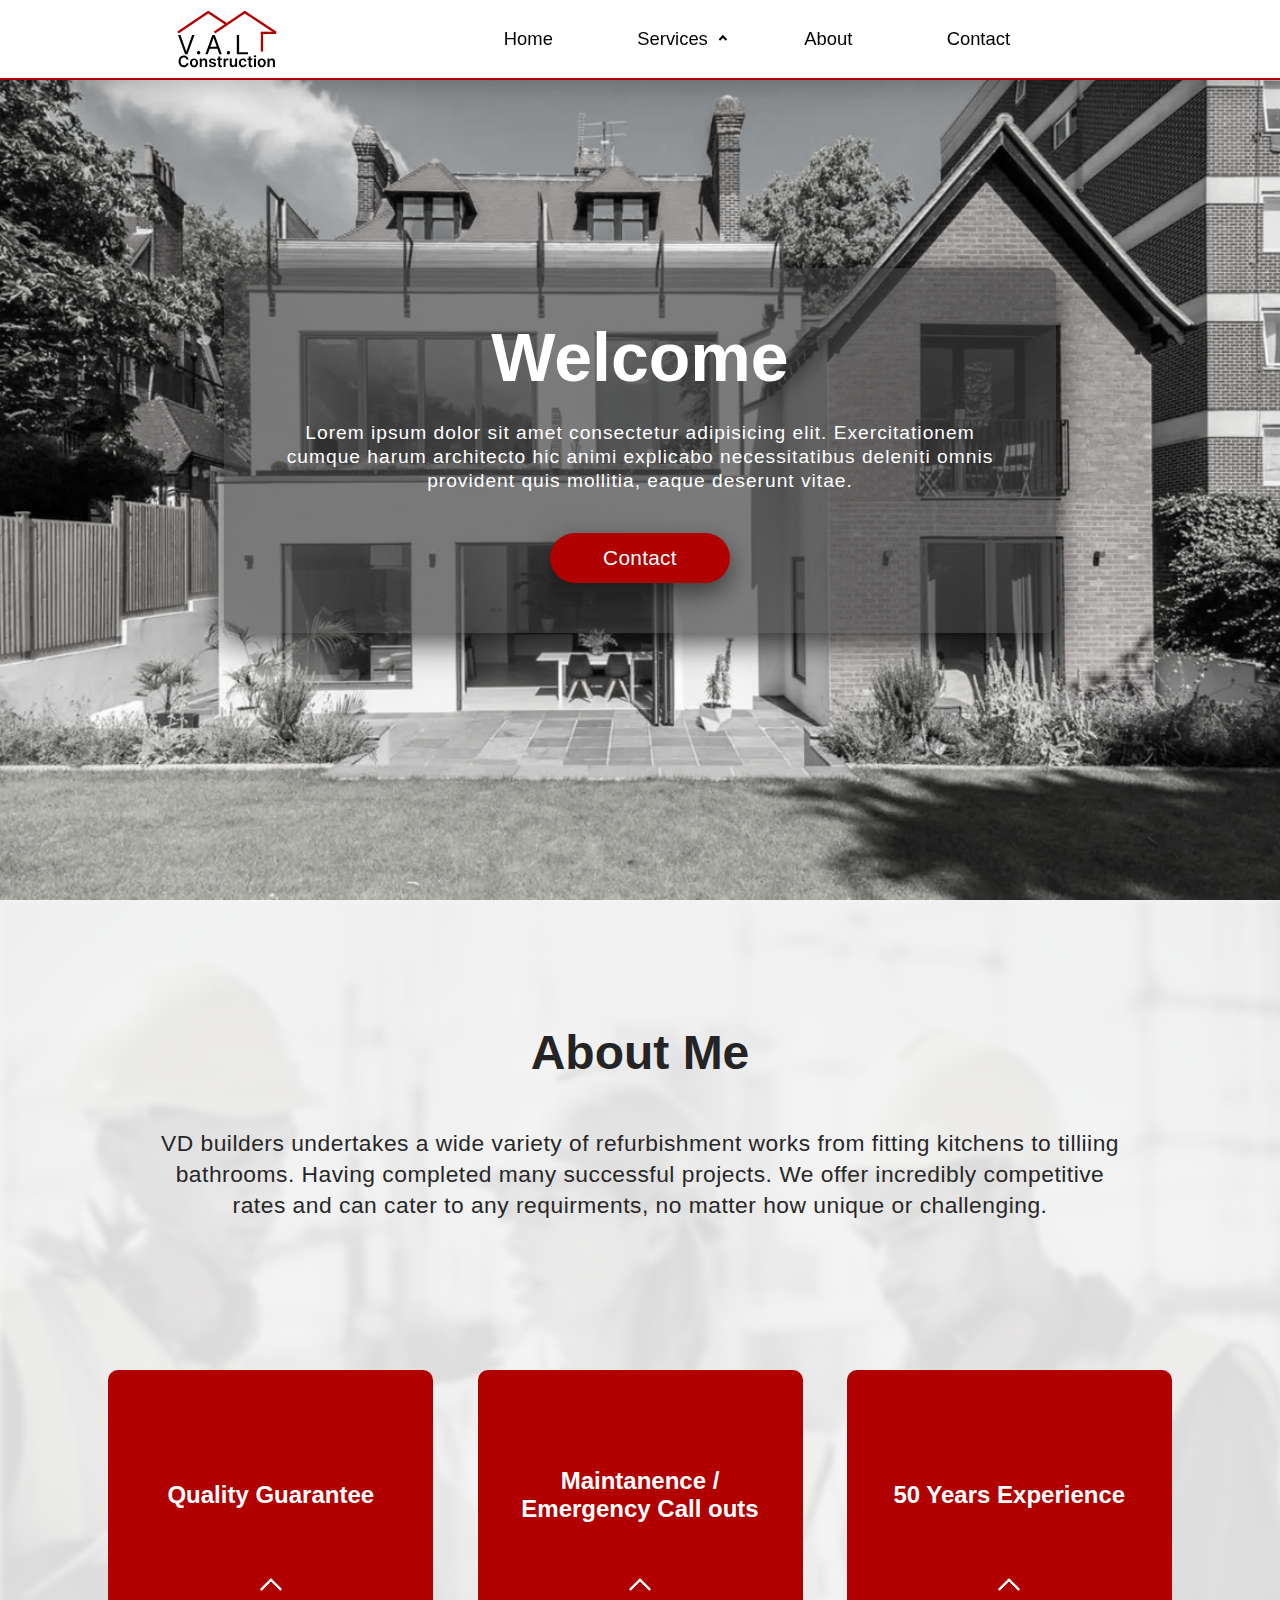
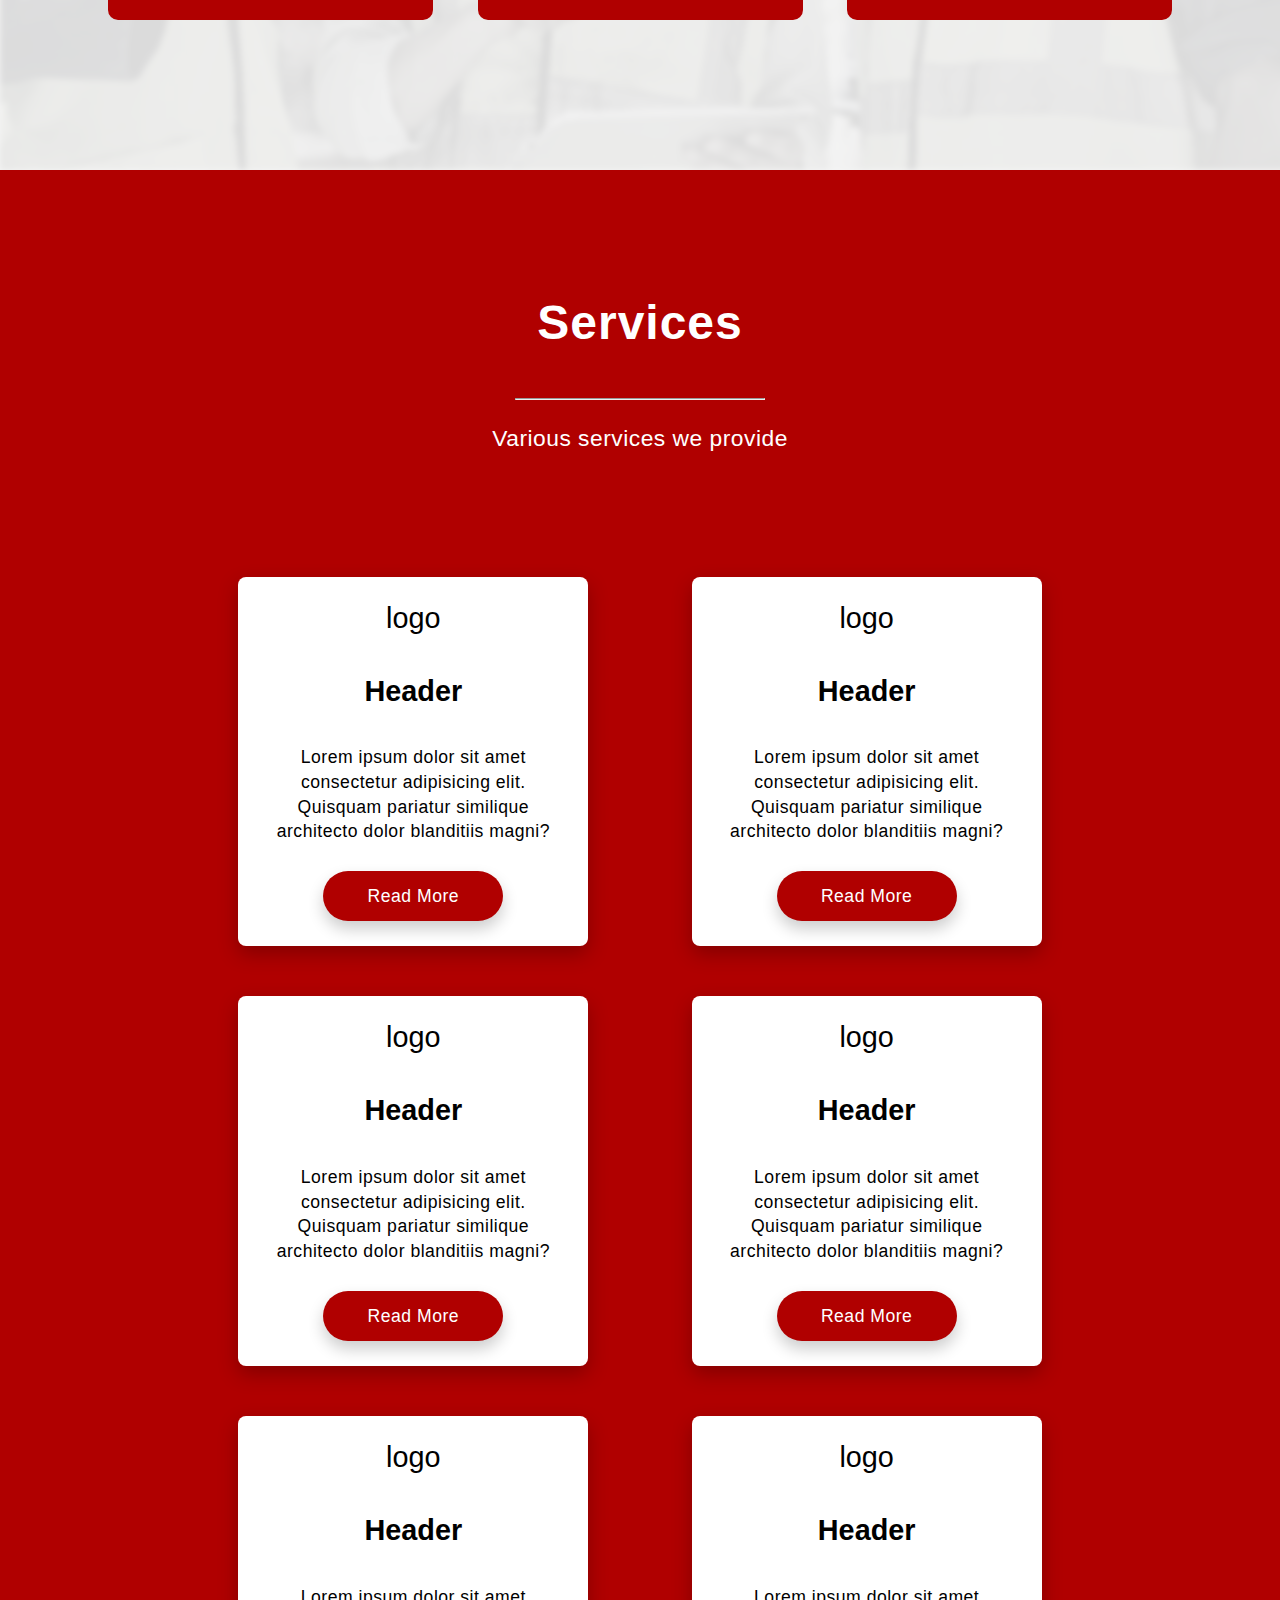
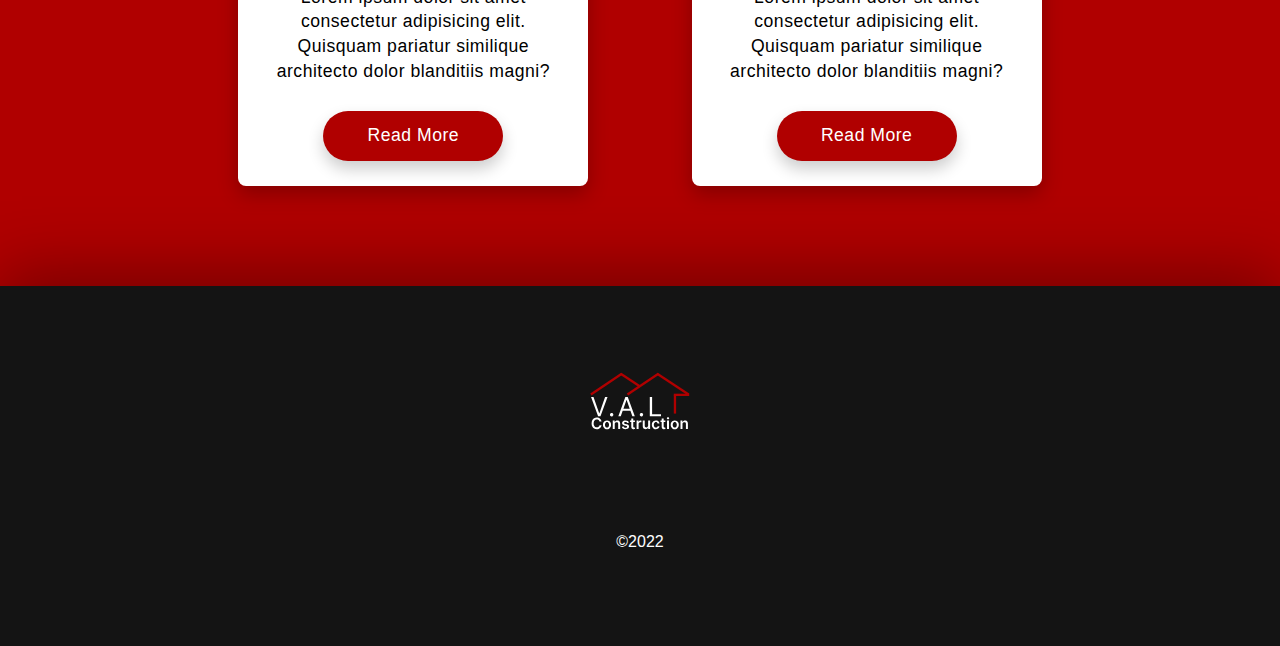
==== commit 3de2ba8c: "u[dates" ====
--- a/index.html
+++ b/index.html
@@ -164,8 +164,10 @@
     </main>
 
     <main class="services-wrapper">
-        <div class="container-text white">
+        <div class="container-text white" style="margin-bottom: 100px;">
             <h3>Services</h3>
+            <hr style="width: 250px;">
+            <p style="color:white;">Various services we provide</p>
         </div>
         <div class="services-cards">
             
@@ -277,7 +279,7 @@
                 <path d="M14.8849 63.5161H12.2287C12.1529 63.0805 12.0133 62.6946 11.8097 62.3584C11.6061 62.0175 11.3527 61.7287 11.0497 61.4919C10.7467 61.2552 10.401 61.0776 10.0128 60.9592C9.62926 60.8361 9.21496 60.7746 8.76989 60.7746C7.97917 60.7746 7.27841 60.9734 6.66761 61.3712C6.05682 61.7642 5.5786 62.3418 5.23295 63.1041C4.88731 63.8617 4.71449 64.7874 4.71449 65.8811C4.71449 66.9938 4.88731 67.9313 5.23295 68.6936C5.58333 69.4512 6.06155 70.0241 6.66761 70.4124C7.27841 70.7959 7.9768 70.9877 8.76278 70.9877C9.19839 70.9877 9.60559 70.9308 9.98438 70.8172C10.3679 70.6988 10.7112 70.526 11.0142 70.2987C11.322 70.0715 11.58 69.7921 11.7884 69.4607C12.0014 69.1292 12.1482 68.7504 12.2287 68.3243L14.8849 68.3385C14.7855 69.0298 14.5701 69.6785 14.2386 70.2845C13.9119 70.8906 13.4834 71.4256 12.9531 71.8896C12.4228 72.3489 11.8026 72.7088 11.0923 72.9692C10.3821 73.2249 9.59375 73.3527 8.72727 73.3527C7.44886 73.3527 6.30777 73.0568 5.30398 72.4649C4.30019 71.8731 3.50947 71.0184 2.93182 69.901C2.35417 68.7836 2.06534 67.4436 2.06534 65.8811C2.06534 64.3139 2.35653 62.9739 2.93892 61.8612C3.52131 60.7438 4.31439 59.8892 5.31818 59.2973C6.32197 58.7055 7.45833 58.4095 8.72727 58.4095C9.53693 58.4095 10.2898 58.5232 10.9858 58.7504C11.6818 58.9777 12.3021 59.3115 12.8466 59.7519C13.3911 60.1875 13.8385 60.7225 14.1889 61.357C14.544 61.9867 14.776 62.7064 14.8849 63.5161ZM21.9428 73.3669C20.8775 73.3669 19.9542 73.1325 19.1729 72.6638C18.3917 72.195 17.7856 71.5393 17.3548 70.6965C16.9286 69.8537 16.7156 68.8688 16.7156 67.7419C16.7156 66.615 16.9286 65.6278 17.3548 64.7803C17.7856 63.9327 18.3917 63.2746 19.1729 62.8058C19.9542 62.3371 20.8775 62.1027 21.9428 62.1027C23.0082 62.1027 23.9315 62.3371 24.7127 62.8058C25.494 63.2746 26.0977 63.9327 26.5238 64.7803C26.9547 65.6278 27.1701 66.615 27.1701 67.7419C27.1701 68.8688 26.9547 69.8537 26.5238 70.6965C26.0977 71.5393 25.494 72.195 24.7127 72.6638C23.9315 73.1325 23.0082 73.3669 21.9428 73.3669ZM21.957 71.3073C22.5347 71.3073 23.0176 71.1486 23.4059 70.8314C23.7942 70.5094 24.083 70.0786 24.2724 69.5388C24.4665 68.999 24.5636 68.3977 24.5636 67.7348C24.5636 67.0672 24.4665 66.4635 24.2724 65.9237C24.083 65.3792 23.7942 64.946 23.4059 64.624C23.0176 64.302 22.5347 64.1411 21.957 64.1411C21.3652 64.1411 20.8728 64.302 20.4798 64.624C20.0915 64.946 19.8003 65.3792 19.6062 65.9237C19.4168 66.4635 19.3221 67.0672 19.3221 67.7348C19.3221 68.3977 19.4168 68.999 19.6062 69.5388C19.8003 70.0786 20.0915 70.5094 20.4798 70.8314C20.8728 71.1486 21.3652 71.3073 21.957 71.3073ZM31.9233 66.7618V73.1538H29.3523V62.2448H31.8097V64.0984H31.9375C32.1884 63.4877 32.5885 63.0023 33.1378 62.6425C33.6918 62.2826 34.3759 62.1027 35.1903 62.1027C35.9432 62.1027 36.599 62.2637 37.1577 62.5857C37.7211 62.9076 38.1567 63.374 38.4645 63.9848C38.777 64.5956 38.9309 65.3366 38.9261 66.2078V73.1538H36.3551V66.6056C36.3551 65.8764 36.1657 65.3058 35.7869 64.8939C35.4129 64.482 34.8944 64.276 34.2315 64.276C33.7817 64.276 33.3816 64.3754 33.0312 64.5743C32.6856 64.7684 32.4134 65.0502 32.2145 65.4195C32.0204 65.7888 31.9233 66.2362 31.9233 66.7618ZM50.1619 65.1283L47.8182 65.384C47.7519 65.1472 47.6359 64.9247 47.4702 64.7163C47.3092 64.508 47.0914 64.3399 46.8168 64.2121C46.5421 64.0842 46.206 64.0203 45.8082 64.0203C45.2732 64.0203 44.8234 64.1363 44.4588 64.3683C44.099 64.6003 43.9214 64.901 43.9261 65.2703C43.9214 65.5876 44.0374 65.8456 44.2741 66.0445C44.5156 66.2433 44.9134 66.4067 45.4673 66.5345L47.3281 66.9323C48.3603 67.1548 49.1274 67.5075 49.6293 67.9905C50.1359 68.4734 50.3916 69.1056 50.3963 69.8868C50.3916 70.5734 50.1903 71.1794 49.7926 71.705C49.3996 72.2258 48.8527 72.633 48.152 72.9266C47.4512 73.2201 46.6463 73.3669 45.7372 73.3669C44.402 73.3669 43.3272 73.0876 42.5128 72.5288C41.6984 71.9654 41.2131 71.1818 41.0568 70.178L43.5639 69.9365C43.6776 70.4289 43.919 70.8006 44.2884 71.0516C44.6577 71.3025 45.1383 71.428 45.7301 71.428C46.3409 71.428 46.831 71.3025 47.2003 71.0516C47.5743 70.8006 47.7614 70.4905 47.7614 70.1212C47.7614 69.8087 47.6406 69.5506 47.3991 69.347C47.1624 69.1434 46.7931 68.9872 46.2912 68.8783L44.4304 68.4877C43.384 68.2699 42.6098 67.9029 42.108 67.3868C41.6061 66.866 41.3575 66.2078 41.3622 65.4124C41.3575 64.74 41.5398 64.1576 41.9091 63.6652C42.2831 63.1681 42.8016 62.7845 43.4645 62.5146C44.1321 62.24 44.9015 62.1027 45.7727 62.1027C47.0511 62.1027 48.0573 62.375 48.7912 62.9195C49.5298 63.464 49.9867 64.2002 50.1619 65.1283ZM57.9638 62.2448V64.2334H51.6925V62.2448H57.9638ZM53.2408 59.6311H55.8118V69.8726C55.8118 70.2182 55.8639 70.4834 55.968 70.6681C56.0769 70.848 56.219 70.9711 56.3942 71.0374C56.5694 71.1037 56.7635 71.1368 56.9766 71.1368C57.1375 71.1368 57.2843 71.125 57.4169 71.1013C57.5542 71.0776 57.6584 71.0563 57.7294 71.0374L58.1626 73.0473C58.0253 73.0947 57.8288 73.1467 57.5732 73.2036C57.3222 73.2604 57.0144 73.2935 56.6499 73.303C56.0059 73.3219 55.4259 73.2249 54.9098 73.0118C54.3937 72.794 53.9841 72.4578 53.6811 72.0033C53.3828 71.5487 53.236 70.9806 53.2408 70.2987V59.6311ZM60.114 73.1538V62.2448H62.6069V64.0629H62.7205C62.9194 63.4332 63.2603 62.9479 63.7433 62.607C64.2309 62.2613 64.7873 62.0885 65.4123 62.0885C65.5543 62.0885 65.713 62.0956 65.8881 62.1098C66.0681 62.1193 66.2172 62.1359 66.3356 62.1595V64.5246C66.2267 64.4867 66.0539 64.4536 65.8171 64.4252C65.5851 64.392 65.3602 64.3754 65.1424 64.3754C64.6737 64.3754 64.2522 64.4772 63.8782 64.6808C63.5089 64.8797 63.2177 65.1567 63.0046 65.5118C62.7915 65.8669 62.685 66.2765 62.685 66.7405V73.1538H60.114ZM74.9968 68.5658V62.2448H77.5678V73.1538H75.0749V71.2149H74.9613C74.7151 71.8257 74.3103 72.3252 73.7468 72.7135C73.1881 73.1018 72.4992 73.2959 71.68 73.2959C70.9651 73.2959 70.333 73.1373 69.7837 72.82C69.2392 72.4981 68.8131 72.0317 68.5053 71.4209C68.1976 70.8054 68.0437 70.062 68.0437 69.1908V62.2448H70.6147V68.7931C70.6147 69.4843 70.8041 70.0336 71.1829 70.4408C71.5617 70.848 72.0588 71.0516 72.6744 71.0516C73.0531 71.0516 73.4201 70.9592 73.7752 70.7746C74.1303 70.5899 74.4215 70.3153 74.6488 69.9507C74.8808 69.5814 74.9968 69.1198 74.9968 68.5658ZM84.9702 73.3669C83.8812 73.3669 82.946 73.1278 82.1648 72.6496C81.3883 72.1714 80.7893 71.5109 80.3679 70.6681C79.9512 69.8205 79.7429 68.8451 79.7429 67.7419C79.7429 66.634 79.956 65.6562 80.3821 64.8087C80.8082 63.9564 81.4096 63.2935 82.1861 62.82C82.9673 62.3418 83.8906 62.1027 84.956 62.1027C85.8414 62.1027 86.625 62.2661 87.3068 62.5928C87.9934 62.9147 88.5402 63.3716 88.9474 63.9635C89.3546 64.5506 89.5866 65.2372 89.6435 66.0232H87.1861C87.0866 65.4976 86.8499 65.0596 86.4759 64.7092C86.1065 64.3541 85.6117 64.1766 84.9915 64.1766C84.4659 64.1766 84.0043 64.3186 83.6065 64.6027C83.2088 64.8821 82.8987 65.2845 82.6761 65.8101C82.4583 66.3357 82.3494 66.9654 82.3494 67.6993C82.3494 68.4427 82.4583 69.0819 82.6761 69.6169C82.8939 70.1472 83.1993 70.5568 83.5923 70.8456C83.9901 71.1297 84.4564 71.2717 84.9915 71.2717C85.3703 71.2717 85.7088 71.2007 86.0071 71.0587C86.3101 70.9119 86.5634 70.7012 86.767 70.4266C86.9706 70.152 87.1103 69.8181 87.1861 69.4252H89.6435C89.5819 70.1969 89.3546 70.8811 88.9616 71.4777C88.5687 72.0696 88.0336 72.5336 87.3565 72.8698C86.6795 73.2012 85.884 73.3669 84.9702 73.3669ZM97.2021 62.2448V64.2334H90.9308V62.2448H97.2021ZM92.479 59.6311H95.0501V69.8726C95.0501 70.2182 95.1022 70.4834 95.2063 70.6681C95.3152 70.848 95.4573 70.9711 95.6325 71.0374C95.8076 71.1037 96.0018 71.1368 96.2148 71.1368C96.3758 71.1368 96.5226 71.125 96.6552 71.1013C96.7925 71.0776 96.8967 71.0563 96.9677 71.0374L97.4009 73.0473C97.2636 73.0947 97.0671 73.1467 96.8114 73.2036C96.5605 73.2604 96.2527 73.2935 95.8881 73.303C95.2442 73.3219 94.6642 73.2249 94.1481 73.0118C93.632 72.794 93.2224 72.4578 92.9194 72.0033C92.6211 71.5487 92.4743 70.9806 92.479 70.2987V59.6311ZM99.3523 73.1538V62.2448H101.923V73.1538H99.3523ZM100.645 60.6965C100.238 60.6965 99.8873 60.5615 99.5938 60.2916C99.3002 60.017 99.1534 59.6879 99.1534 59.3044C99.1534 58.9162 99.3002 58.5871 99.5938 58.3172C99.8873 58.0426 100.238 57.9053 100.645 57.9053C101.057 57.9053 101.407 58.0426 101.696 58.3172C101.99 58.5871 102.136 58.9162 102.136 59.3044C102.136 59.6879 101.99 60.017 101.696 60.2916C101.407 60.5615 101.057 60.6965 100.645 60.6965ZM109.326 73.3669C108.26 73.3669 107.337 73.1325 106.556 72.6638C105.775 72.195 105.168 71.5393 104.738 70.6965C104.311 69.8537 104.098 68.8688 104.098 67.7419C104.098 66.615 104.311 65.6278 104.738 64.7803C105.168 63.9327 105.775 63.2746 106.556 62.8058C107.337 62.3371 108.26 62.1027 109.326 62.1027C110.391 62.1027 111.314 62.3371 112.096 62.8058C112.877 63.2746 113.48 63.9327 113.907 64.7803C114.337 65.6278 114.553 66.615 114.553 67.7419C114.553 68.8688 114.337 69.8537 113.907 70.6965C113.48 71.5393 112.877 72.195 112.096 72.6638C111.314 73.1325 110.391 73.3669 109.326 73.3669ZM109.34 71.3073C109.917 71.3073 110.4 71.1486 110.789 70.8314C111.177 70.5094 111.466 70.0786 111.655 69.5388C111.849 68.999 111.946 68.3977 111.946 67.7348C111.946 67.0672 111.849 66.4635 111.655 65.9237C111.466 65.3792 111.177 64.946 110.789 64.624C110.4 64.302 109.917 64.1411 109.34 64.1411C108.748 64.1411 108.256 64.302 107.863 64.624C107.474 64.946 107.183 65.3792 106.989 65.9237C106.8 66.4635 106.705 67.0672 106.705 67.7348C106.705 68.3977 106.8 68.999 106.989 69.5388C107.183 70.0786 107.474 70.5094 107.863 70.8314C108.256 71.1486 108.748 71.3073 109.34 71.3073ZM119.306 66.7618V73.1538H116.735V62.2448H119.192V64.0984H119.32C119.571 63.4877 119.971 63.0023 120.521 62.6425C121.075 62.2826 121.759 62.1027 122.573 62.1027C123.326 62.1027 123.982 62.2637 124.54 62.5857C125.104 62.9076 125.54 63.374 125.847 63.9848C126.16 64.5956 126.314 65.3366 126.309 66.2078V73.1538H123.738V66.6056C123.738 65.8764 123.549 65.3058 123.17 64.8939C122.796 64.482 122.277 64.276 121.614 64.276C121.165 64.276 120.764 64.3754 120.414 64.5743C120.068 64.7684 119.796 65.0502 119.597 65.4195C119.403 65.7888 119.306 66.2362 119.306 66.7618Z" fill="white"/>
             </svg>
         </div>
-        <p>2022</p>
+        <p>&copy;2022</p>
     </footer>
 
     <script src="https://ajax.googleapis.com/ajax/libs/jquery/3.6.0/jquery.min.js" defer></script>
--- a/css/style.css
+++ b/css/style.css
@@ -248,10 +248,13 @@
     .nav-wrapper {
         height: fit-content;
         border-bottom: none;
+        height: 70px;
     }
 
     .nav {
-        border-bottom: 2px solid var(--col-accent)
+        border-bottom: 2px solid var(--col-accent);
+        height: 100%;
+        position: relative;
     }
 
     .logo{
@@ -260,6 +263,10 @@
         align-items: center;
         justify-content: center;
         padding: 5px;
+    }
+
+    .logo svg {
+        height: 58px;
     }
 
     .margin-top {
@@ -954,7 +961,7 @@
     display: flex;
     flex-direction: column;
     background-color: rgb(255, 255, 255);
-    box-shadow: 0px 8px 20px rgb(0 0 0 / 15%);
+    box-shadow: 0px 8px 20px rgb(0 0 0 / 25%);
 }
 
 @media screen and (max-width: 966px) {
@@ -975,7 +982,7 @@
 .card-wrap:hover {
     z-index: 99;
     transform: scale(1.05);
-    box-shadow: 0px 16px 64px rgb(0 0 0 / 14%);
+    box-shadow: 0px 16px 64px rgb(0 0 0 / 25%);
 }
 
 .card-wrap span {
@@ -1012,6 +1019,7 @@
     justify-content: space-evenly;
     align-items: center;
     flex-direction: column;
+    box-shadow: 0px -12px 64px rgba(0, 0, 0, 0.35);
 }
 
 .footer-wrapper .logo {
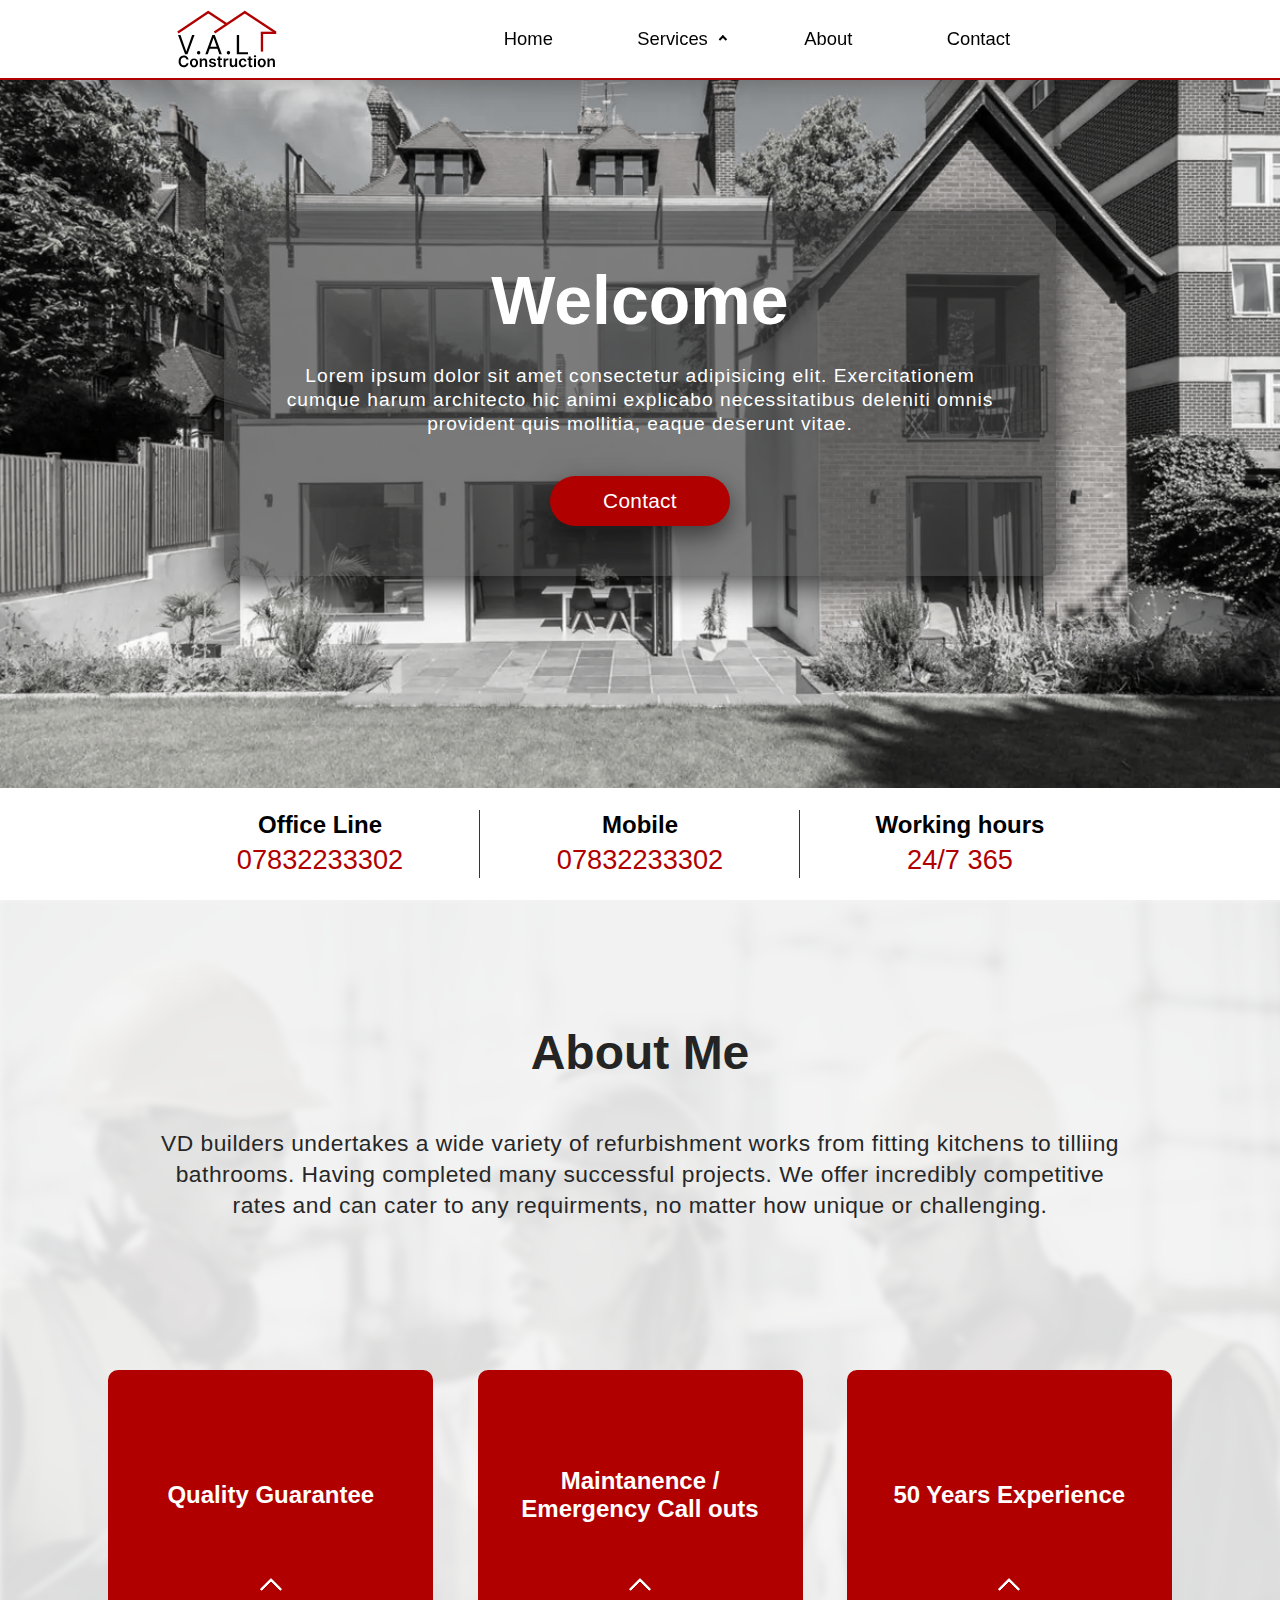
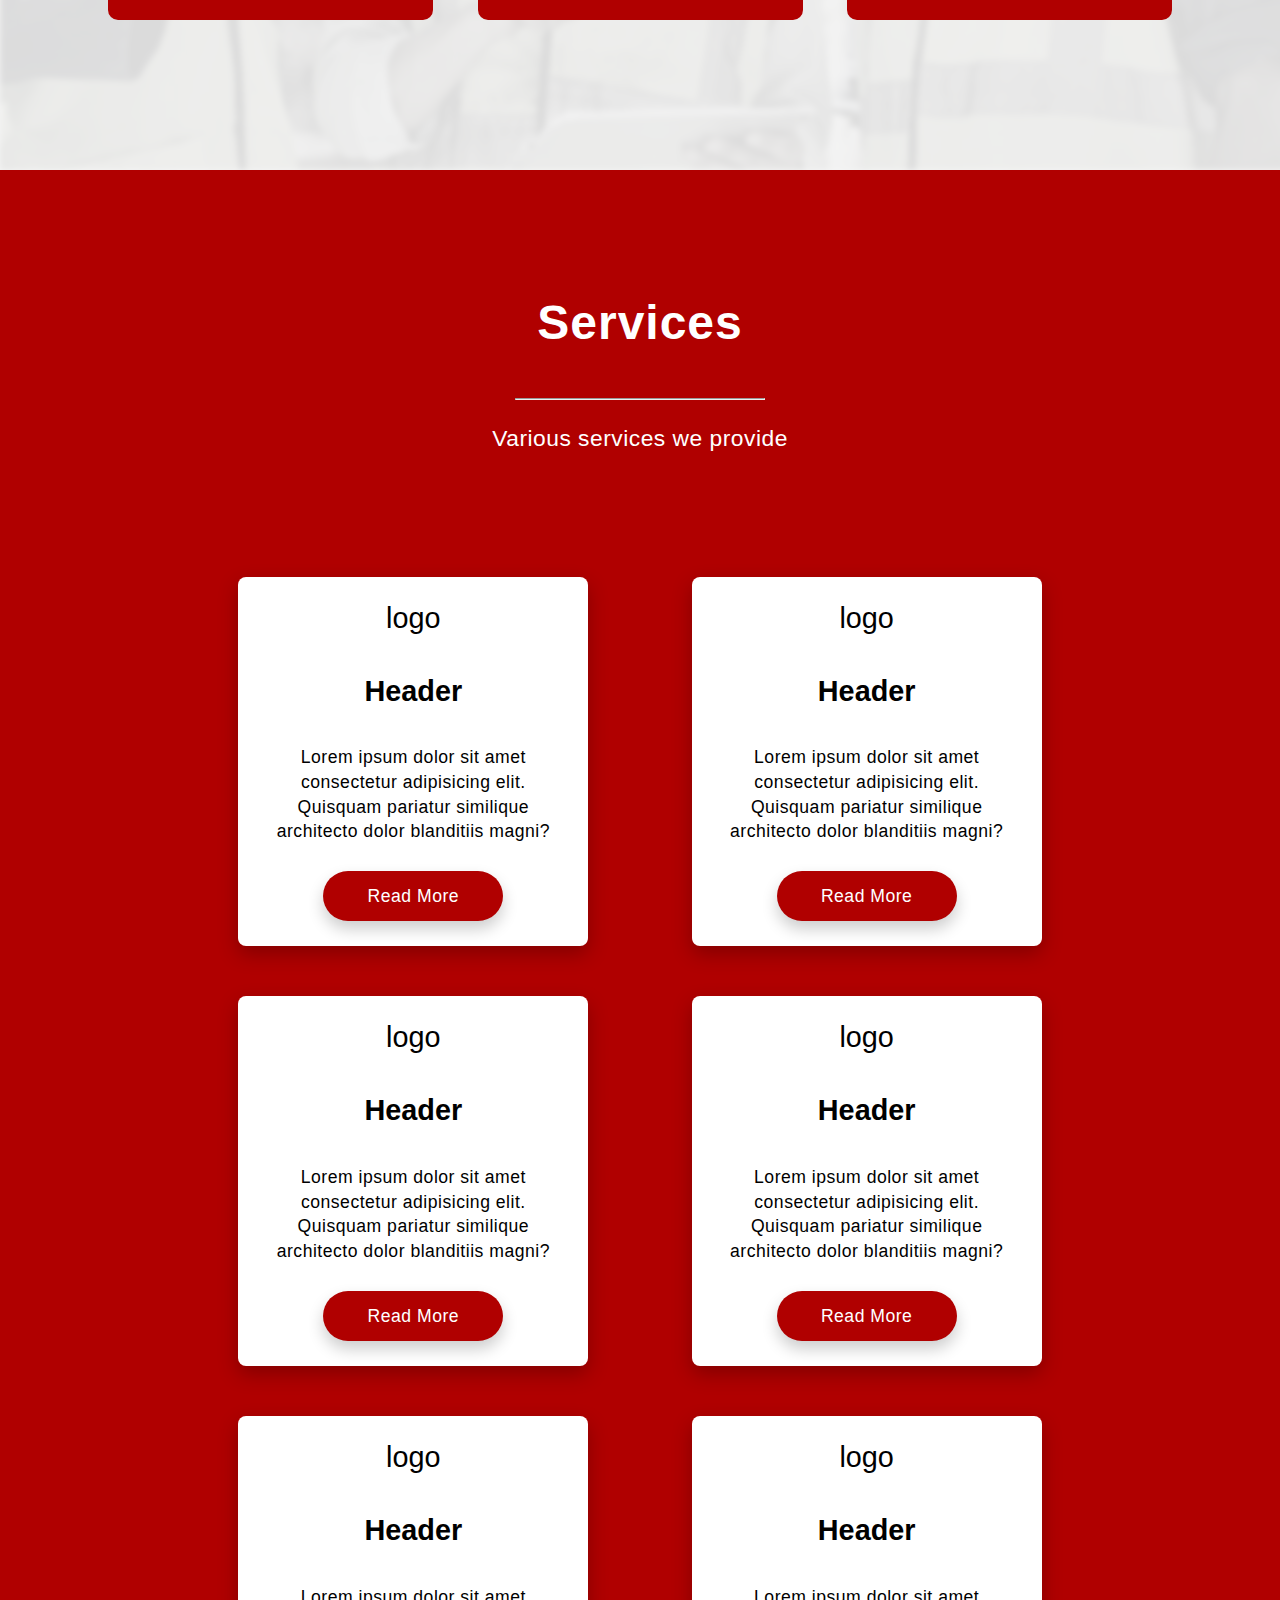
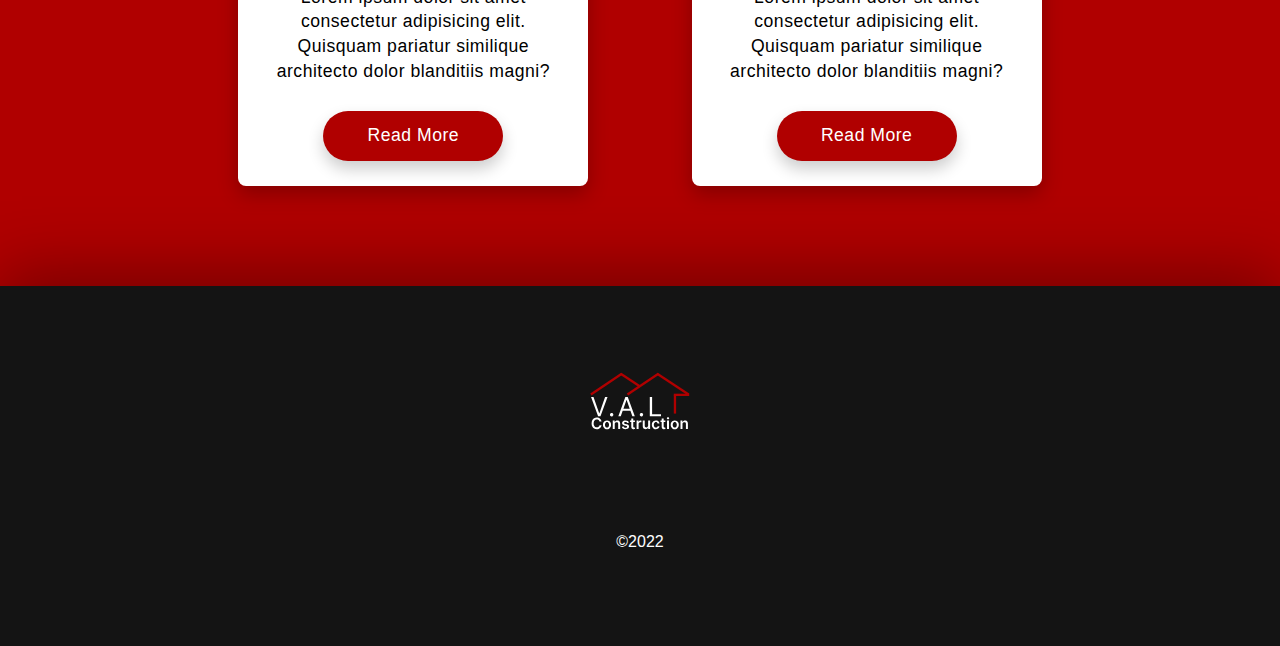
==== commit a5a093db: "commit" ====
--- a/index.html
+++ b/index.html
@@ -107,6 +107,31 @@
         </div>
     </div>
 
+    <main class="contact-info-bar">
+
+        <ul>
+            <li>
+                <div class="info-bar-text">
+                    <h5>Office Line</h5>
+                    <p>07832233302</p>
+                </div>
+            </li>
+            <li>
+                <div class="info-bar-text">
+                    <h5>Mobile</h5>
+                    <p>07832233302</p>
+                </div>
+            </li>
+            <li>
+                <div class="info-bar-text">
+                    <h5>Working hours</h5>
+                    <p>24/7 365</p>
+                </div>
+            </li>
+        </ul>
+
+    </main>
+
     <main class="about-wrapper">
         <img src="../images/istockphoto-552721695-612x612.jpg" alt="background-image" srcset="">
         <div class="about-img-overlay"></div>
--- a/css/style.css
+++ b/css/style.css
@@ -443,7 +443,7 @@
 }
 
 .hero {
-    height: 100vh;
+    height: 87.5vh;
     overflow: hidden;
     position: relative;
     width: 100%;
@@ -563,103 +563,129 @@
 @media screen and (max-width: 1300px) 
 {
     .hero-container {
-        /* display: flex;
-        justify-content: space-evenly;
-        align-items: center;
-        flex-direction: column;
-        gap: 1.5rem; */
         width: 65%;
-        /* background-color: rgba(62, 62, 62, 0.597);
-        padding: 50px;
-        box-shadow: 0px 8px 32px rgba(0, 0, 0, 0.728);
-        border-radius: 10px !important; */
     }
 
 
     .hero-header {
         font-size: 4.25rem;
-        /* margin: 0;
-        padding: 0; */
     }
     
     .hero-text {
         font-size: 1.2rem;
         line-height: 1.5rem;
         letter-spacing: 1px;
-        /* margin: 0;
-        padding: 0; */
     }
 }
 
 @media screen and (max-width: 900px) 
 {
     .hero-container {
-        /* display: flex;
-        justify-content: space-evenly;
-        align-items: center;
-        flex-direction: column;
-        gap: 1.5rem; */
+        gap: 1.5rem;
         width: 75%;
-        /* background-color: rgba(62, 62, 62, 0.597); */
         padding: 40px;
         padding-top: 50px;
         padding-bottom: 50px;
-        /* box-shadow: 0px 8px 32px rgba(0, 0, 0, 0.728);
-        border-radius: 10px !important;  */
-    }
-
-/* 
-    .hero-header {
-        font-size: 4rem;
-        margin: 0;
-        padding: 0;
-    }
-    
-    .hero-text {
-        font-size: 1.1rem;
-        line-height: 1.25rem;
-        letter-spacing: 1px;
-        margin: 0;
-        padding: 0;
-    } */
+    }
+    .contact-info-bar ul {
+        width: 100% !important;
+    }
+    .contact-info-bar h5 {
+        font-size: 1.4rem !important;
+    }
+    .contact-info-bar p {
+        font-size: 1.55rem !important;
+    }
+
 }
 
 @media screen and (max-width: 600px) 
 {
     .hero-container {
-        /* display: flex;
-        justify-content: space-evenly;
-        align-items: center;
-        flex-direction: column;
-        gap: 1.5rem; */
         width: 85%;
-        /* background-color: rgba(62, 62, 62, 0.597); */
         padding: 25px;
         padding-top: 50px;
         padding-bottom: 50px;
-        /* box-shadow: 0px 8px 32px rgba(0, 0, 0, 0.728);
-        border-radius: 10px !important; */
     }
 
 
     .hero-header {
         font-size: 3rem;
-        /* margin: 0;
-        padding: 0; */
     }
     
     .hero-text {
         font-size: 1rem;
         line-height: 1.25rem;
         letter-spacing: 1px;
-        /* margin: 0;
-        padding: 0; */
     }
     .hero-contact {
         transition: transform 100ms linear, box-shadow 150ms linear;
     }
-}
-
+
+    .contact-info-bar h5 {
+        font-size: 1.15rem !important;
+    }
+    .contact-info-bar p {
+        font-size: 1.3rem !important;
+    }
+}
+
+.contact-info-bar
+{
+    height: 12.5vh;
+    width: 100%;
+    background-color: white;
+    margin: 0;
+    padding: 0;
+    position: relative;
+}
+
+.contact-info-bar ul {
+    display: flex;
+    justify-content: space-between;
+    align-items: center;
+    width: 75%;
+    margin: auto;
+    height: 100%;
+    padding: 0;
+}
+
+.contact-info-bar li {
+    width: 33.333%;
+    height: 100%;
+    position: relative;
+    display: flex;
+    flex-direction: column;
+    align-items: center;
+    justify-content: space-evenly;
+
+}
+
+.contact-info-bar li:not(:last-child):after {
+    content: '';
+    background-color: var(--col-accent);
+    width: 1px;
+    right: 0;
+    top: 20%;
+    position: absolute;
+    height: 60%;
+}
+
+.contact-info-bar h5 {
+    font-size: 1.5rem;
+    margin: 0;
+}
+
+.contact-info-bar p {
+    color: var(--col-accent);
+    margin: 0;
+    font-size: 1.7rem;
+    margin-top: 5px;
+}
+
+.contact-info-bar .info-bar-text {
+    text-align: center;
+}
 
 .about-wrapper {
     width: 100%;
